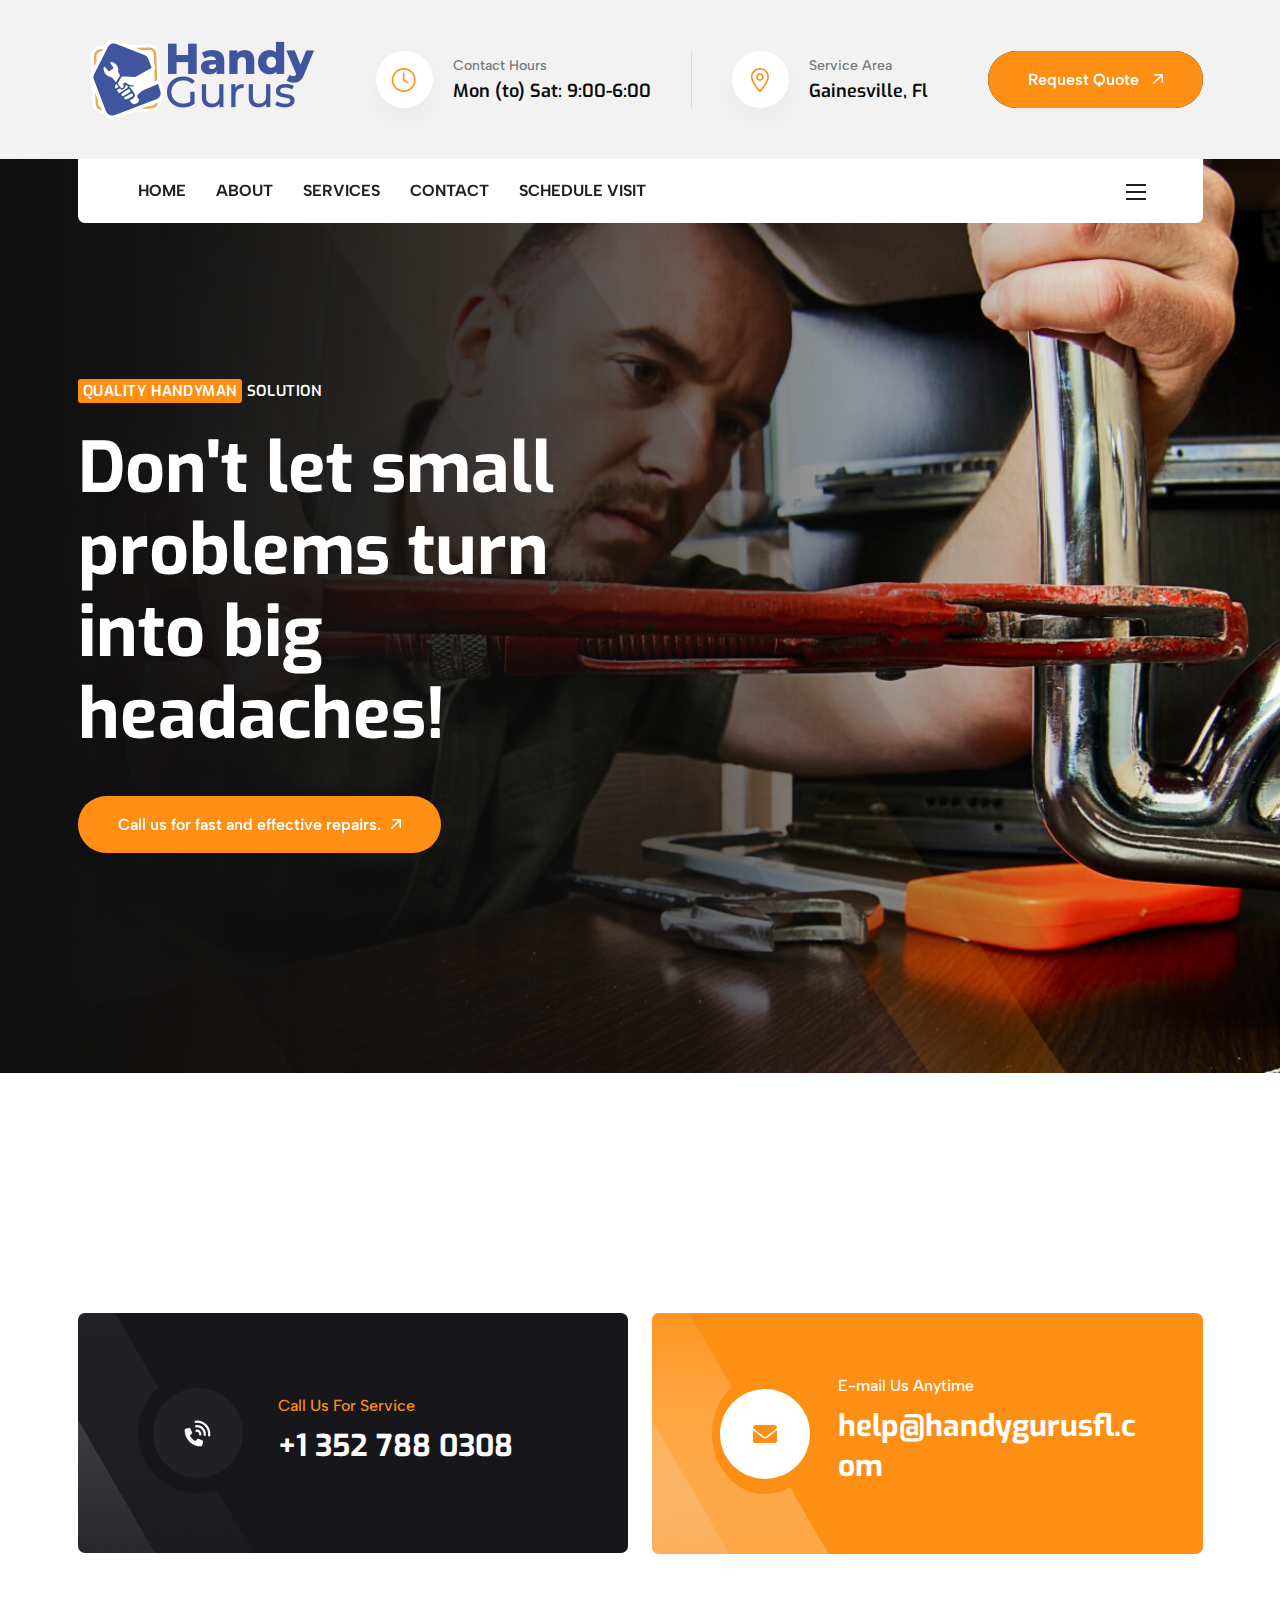
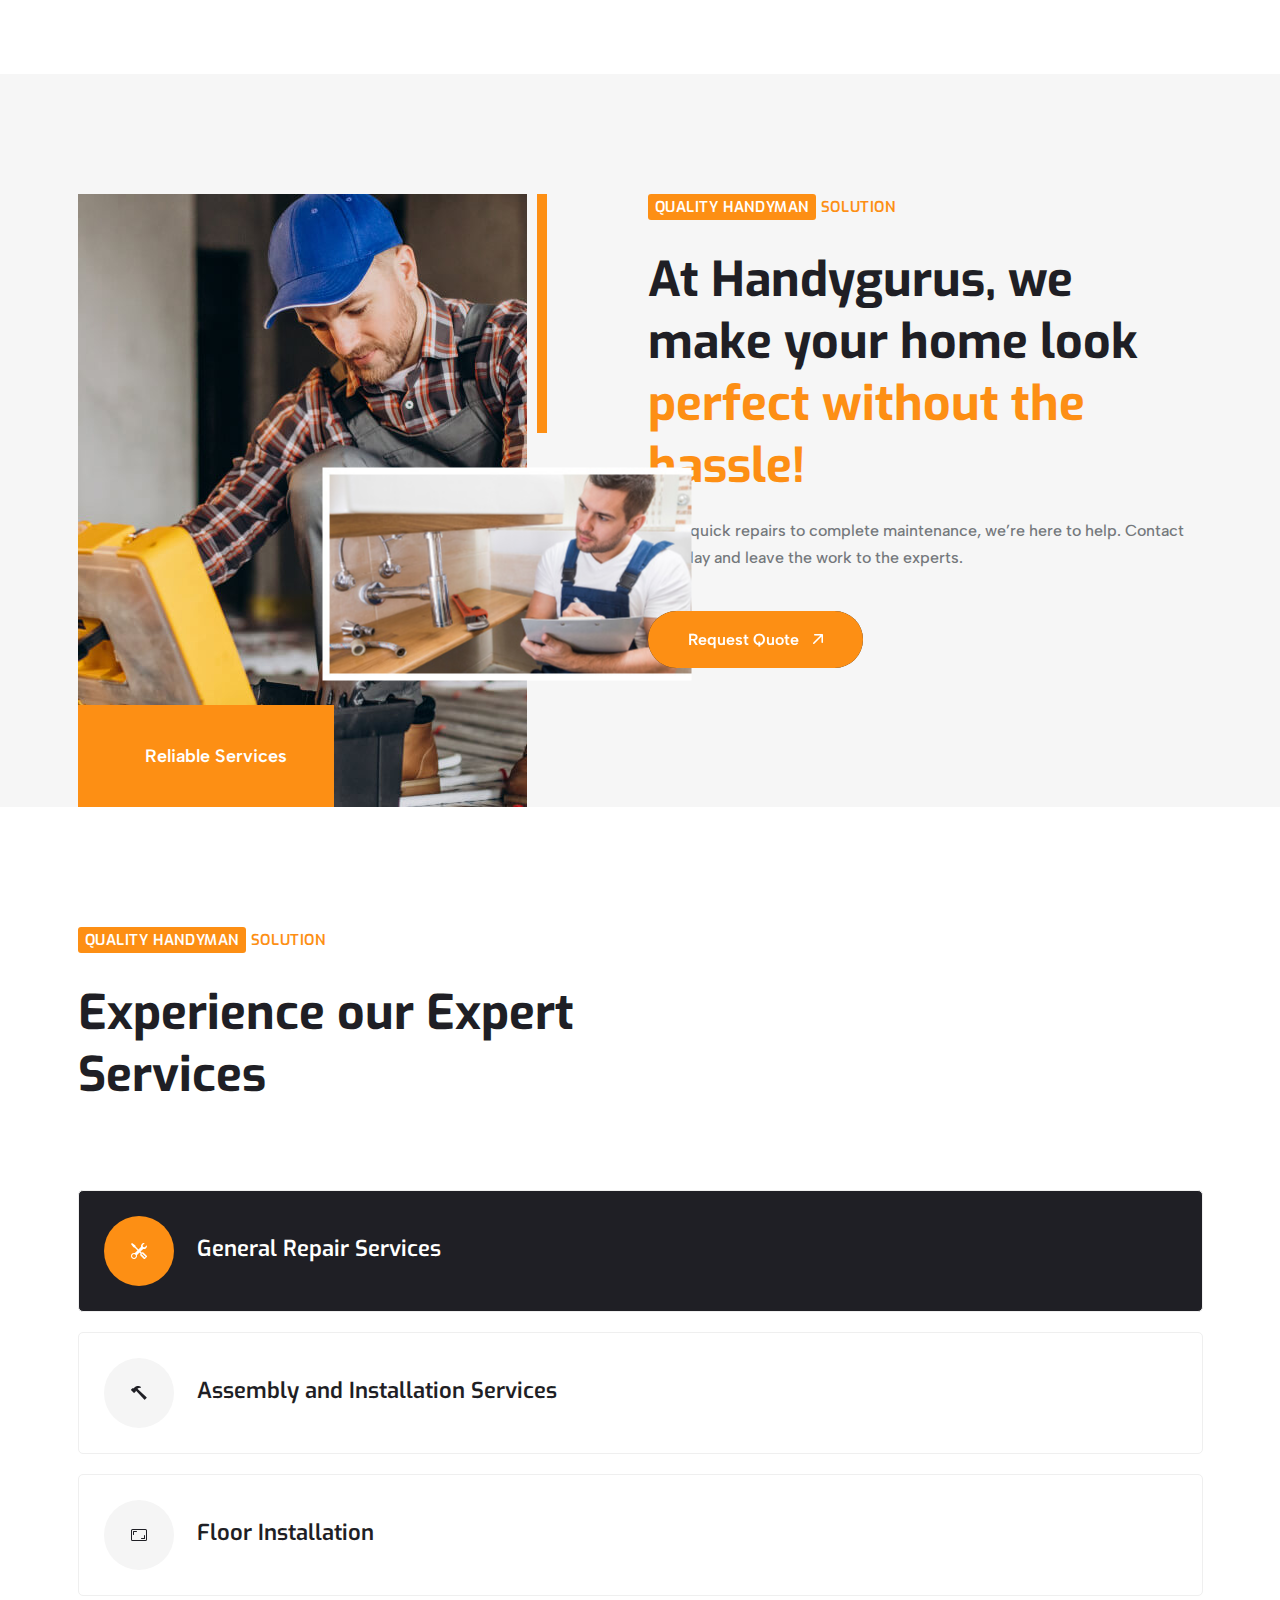
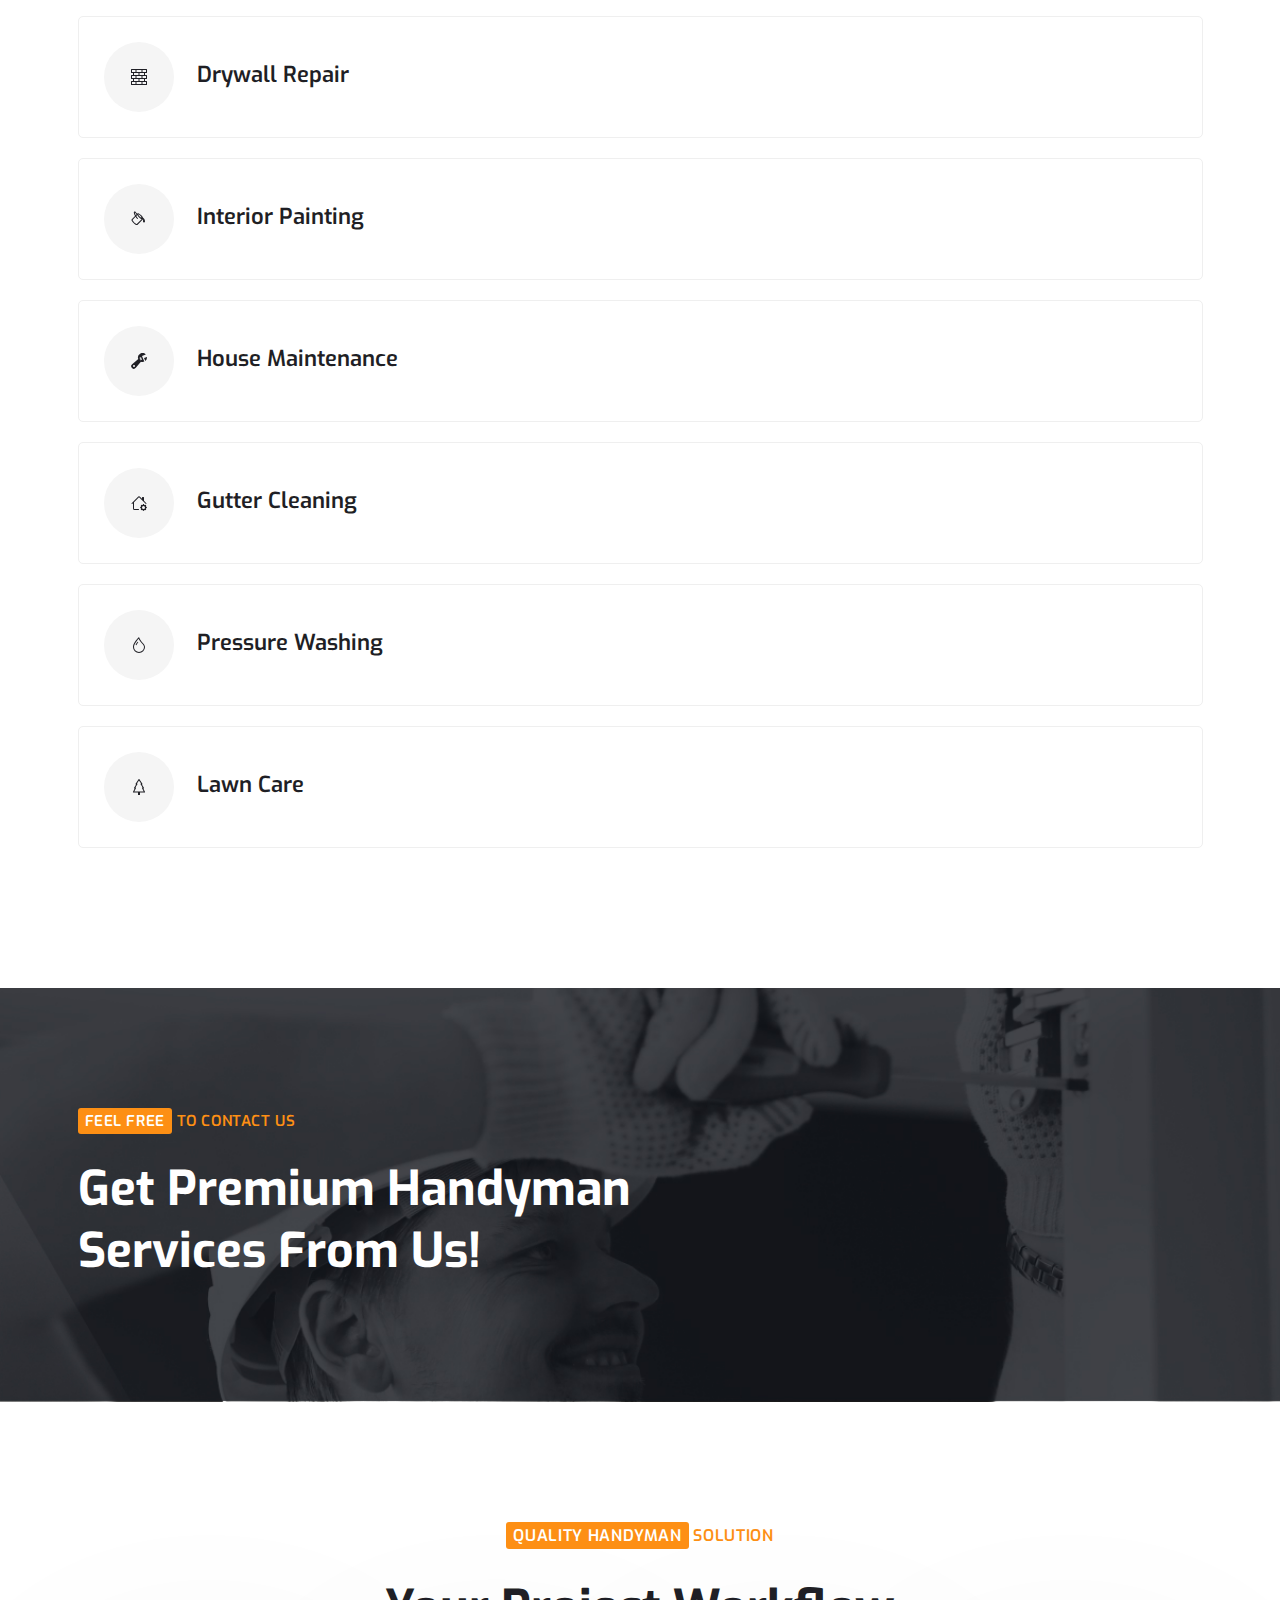
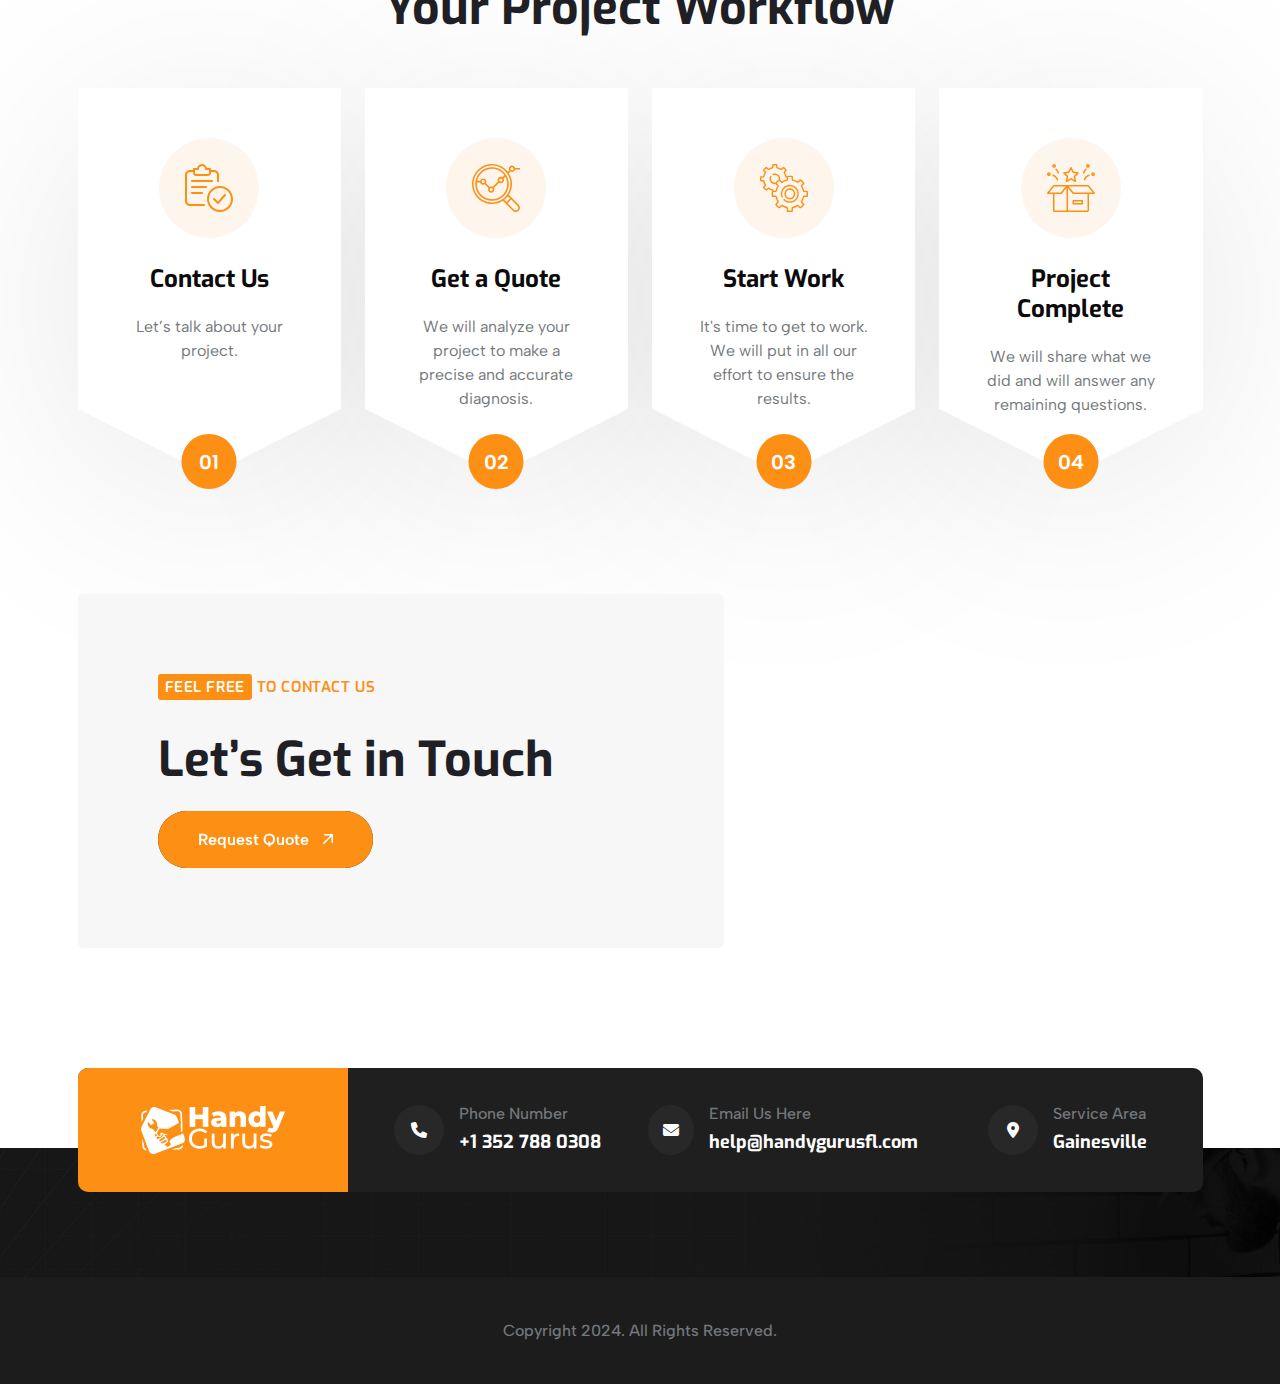
==== index.html @ f0bc5c99 "Add files via upload" ====
<!DOCTYPE html>
<html lang="en">

<head>
    <meta charset="UTF-8">
    <meta http-equiv="X-UA-Compatible" content="IE=edge">
    <meta name="viewport" content="width=device-width, initial-scale=1.0">
    <!-- favicon -->
    <link rel="shortcut icon" type="image/x-icon" href="assets/images/fav.png">
    <title>HandyGurus</title>

    <!-- fontawesome css -->
    <link rel="stylesheet" href="assets/css/plugins/fontawesome-6.css">
    <!-- fontawesome css -->
    <link rel="stylesheet" href="assets/css/plugins/swiper.css">
    <!-- <link rel="stylesheet" href="assets/css/plugins/aos.css"> -->
    <link rel="stylesheet" href="assets/css/plugins/unicons.css">
    <link rel="stylesheet" href="assets/css/plugins/metismenu.css">
    <!-- <link rel="stylesheet" href="assets/css/plugins/hover-revel.css"> -->
    <!-- <link rel="stylesheet" href="assets/css/plugins/timepickers.min.css"> -->
    <!-- bootstrap css -->
    <link rel="stylesheet" href="assets/css/vendor/bootstrap.min.css">
    <!-- main css -->
    <link rel="stylesheet" href="assets/css/style.css">
</head>

<body class="handyman-h onepage">

    <!-- header style two -->
    <header id="home" class="rts-header-area header-one">
        <div class="container">
            <div class="row">
                <div class="col-lg-12">
                    <div class="header--one-main">
                        <div class="row align-items-center header-top-one">
                            <div class="col-lg-3">
                                <a href="index.html" class="logo-area">
                                    <img src="assets/images/logo/logo-01.png" alt="logo-area">
                                </a>
                            </div>
                            <div class="col-lg-9">
                                <div class="header-right-area">
                                    <!-- single info wrapper -->
                                    <div class="single-info-contact">
                                        <i class="fa-light fa-clock"></i>
                                        <div class="inner-content">
                                            <span>Contact Hours</span>
                                            <a href="#">
                                                <h6 class="title">Mon (to) Sat: 9:00-6:00</h6>
                                            </a>
                                        </div>
                                    </div>
                                    <!-- single info wrapper end -->
                                    <!-- single info wrapper -->
                                    <div class="single-info-contact map">
                                        <i class="fa-light fa-location-dot"></i>
                                        <div class="inner-content">
                                            <span>Service Area</span>
                                            <a href="https://maps.app.goo.gl/QUP4853KBhDZHvkC9" target="_blank">
                                                <h6 class="title">Gainesville, Fl</h6>
                                            </a>
                                        </div>
                                    </div>
                                    <!-- single info wrapper end -->
                                    <!-- button area start -->
                                    <div class="btn-area-header">
                                        <a href="mailto:help@handygurusfl.com" class="rts-btn btn-primary with-arrow">Request Quote <i class="fa-regular fa-arrow-up-right"></i></a>
                                    </div>
                                    <!-- button area end -->
                                </div>
                            </div>
                        </div>
                        <div class="row">
                            <div class="col-lg-12">
                                <div class="header-nav-area header--sticky">
                                    <div class="logo-md-sm-device">
                                        <a href="#" class="logo">
                                            <img src="assets/images/logo/logo-01.png" alt="logo">
                                        </a>
                                    </div>

                                    <div class="header-nav main-nav-one">
                                        <nav>
                                            <ul>
                                                <li class="nav-item"><a class="nav-link" href="#home">HOME</a></li>
                                                <li class="nav-item"><a class="nav-link" href="#about">ABOUT</a></li>
                                                <li class="nav-item"><a class="nav-link" href="#services">SERVICES</a></li>
                                                <!-- <li class="nav-item"><a class="nav-link" href="#portfolio">PORTFOLIO</a></li> -->
                                                
                                                <li class="nav-item"><a class="nav-link" href="#contact">CONTACT</a></li>
                                                <li class="nav-item"><a class="nav-link" href="https://calendar.app.google/oKF6StCXVSSXU7vC6" target="_blank">SCHEDULE VISIT</a></li>
                                            </ul>
                                        </nav>
                                    </div>
                                    <div class="actions-area">
                                        
                                        <div class="menu-btn" id="menu-btn">

                                            <svg width="20" height="16" viewBox="0 0 20 16" fill="none" xmlns="http://www.w3.org/2000/svg">
                                                <rect y="14" width="20" height="2" fill="#1F1F25" />
                                                <rect y="7" width="20" height="2" fill="#1F1F25" />
                                                <rect width="20" height="2" fill="#1F1F25" />
                                            </svg>

                                        </div>
                                    </div>
                                </div>
                            </div>
                        </div>
                    </div>
                </div>
            </div>
        </div>
    </header>
    <!-- header style two End -->

    <!-- main banner swiper wrapper area start -->
    <div class="banner-one-swiper--wrapper-area">
        <div class="swiper mySwiper-banner">
            <div class="swiper-wrapper">
                <div class="swiper-slide">
                    <!-- banner area one start -->
                    <div class="banner-one-start rts-banner-one rts-section-gap bg_image--1 bg_image">
                        <div class="banner-shape-area">
                            <img src="assets/images/banner/01.png" alt="banner-shape" class="shape shape-1">
                            <img src="assets/images/banner/02.png" alt="banner-shape" class="shape shape-2">
                            <!-- <img src="assets/images/banner/03.png" alt="banner-shape" class="shape shape-3"> -->
                            <img src="assets/images/banner/04.webp" alt="banner-shape" class="shape shape-4">
                        </div>
                        <div class="container">
                            <div class="row">
                                <div class="col-lg-6">
                                    <div class="banner-main-wrapper-one pt--100 pb--100 pb_sm--40">
                                        <div class="pre-title">
                                            <p><span>Quality Handyman</span> Solution</p>
                                        </div>

                                        <h1 class="title">
                                            Don't let small problems turn into big headaches! 
                                        </h1>
                                        <p class="disc">
                                            
                                        </p>
                                        <div class="button-area">
                                            <a href="tel:+13527880308" class="rts-btn btn-primary with-arrow">Call us for fast and effective repairs.<i class="fa-regular fa-arrow-up-right"></i></a>
                                        </div>
                                    </div>
                                </div>
                            </div>
                        </div>
                    </div>
                    <!-- banner area one end -->
                </div>
                <div class="swiper-slide">
                    <!-- banner area one start -->
                    <div class="banner-one-start rts-banner-one rts-section-gap bg_image-wp-1 bg_image">
                        <div class="banner-shape-area">
                            <img src="assets/images/banner/01.png" alt="banner-shape" class="shape shape-1">
                            <img src="assets/images/banner/02.png" alt="banner-shape" class="shape shape-2">
                            <!-- <img src="assets/images/banner/03.png" alt="banner-shape" class="shape shape-3"> -->
                            <img src="assets/images/banner/04.webp" alt="banner-shape" class="shape shape-4">
                        </div>
                        <div class="container">
                            <div class="row">
                                <div class="col-lg-6">
                                    <div class="banner-main-wrapper-one pt--100 pb--100 pb_sm--40">
                                        <div class="pre-title">
                                            <p><span>Quality Handyman</span> Solution</p>
                                        </div>

                                        <h1 class="title">
                                            Let us do the heavy lifting for you
                                        </h1>
                                        
                                        <div class="button-area">
                                            <a href="tel:+13527880308" class="rts-btn btn-primary with-arrow">Request Quote <i class="fa-regular fa-arrow-up-right"></i></a>
                                        </div>
                                    </div>
                                </div>
                            </div>
                        </div>
                    </div>
                    <!-- banner area one end -->
                </div>
                <!--  -->
            </div>
            <div class="swiper-button-next"> <i class="fa-light fa-arrow-right"></i></div>
            <div class="swiper-button-prev"><i class="fa-light fa-arrow-left"></i></div>
        </div>
    </div>
    <!-- main banner swiper wrapper area end -->

    <!-- rts fun facts area start -->
    <div class="rts-fun-facts rts-section-gap">
        
    </div>
    <!-- rts fun facts area end -->

    <!-- rts call to action area start -->
    <div class="rts-call-to-action rts-section-gapBottom">
        <div class="container">
            <div class="row g-24">
                <div class="col-lg-6">
                    <!-- cta wrapper area start -->
                    <div class="cta-main-wrapper-one">
                        <div class="icon">
                            <svg width="37" height="37" viewBox="0 0 37 37" fill="none" xmlns="http://www.w3.org/2000/svg">
                                <path d="M17.4468 14.6191C16.8502 14.6854 16.4193 15.2489 16.4525 15.8787C16.5188 16.4753 17.0491 16.9393 17.712 16.873C18.3749 16.8068 19.0378 17.0056 19.5019 17.4697C19.9991 17.9669 20.1979 18.6298 20.1316 19.2927C20.0653 19.9556 20.5294 20.4859 21.126 20.5522C21.4906 20.5854 21.8221 20.4528 22.0541 20.2208C22.2198 20.055 22.3524 19.7899 22.3855 19.5578C22.5181 18.1657 22.0541 16.8399 21.0929 15.8787C20.1648 14.9506 18.839 14.4866 17.4468 14.6191ZM17.0159 10.1445C16.353 10.2108 15.9221 10.7743 15.9884 11.3709C16.0216 12.0006 16.5851 12.4315 17.2148 12.3984C19.2698 12.1995 21.2254 12.8956 22.6507 14.3208C24.0428 15.713 24.772 17.7017 24.5732 19.7567C24.5069 20.3533 24.9378 20.9168 25.5675 20.95C25.9321 20.9831 26.2304 20.8837 26.4625 20.6517C26.6613 20.4528 26.7608 20.2208 26.8271 19.9556C27.1254 17.2708 26.1973 14.6191 24.2748 12.6967C22.3524 10.7743 19.7339 9.87932 17.0159 10.1445ZM16.5851 5.66983C15.9553 5.70297 15.5244 6.26645 15.5575 6.89621C15.6238 7.49284 16.1542 7.95687 16.7839 7.92373C20.1648 7.59227 23.4793 8.71922 25.8658 11.1057C28.2192 13.459 29.3793 16.8068 29.0478 20.1876C29.0147 20.8174 29.4787 21.3477 30.0753 21.414C30.4399 21.4471 30.7714 21.3146 31.0034 21.0825C31.1691 20.9168 31.2686 20.6848 31.3017 20.3865C31.7326 16.3759 30.3405 12.3984 27.4568 9.51472C24.54 6.5979 20.6288 5.27208 16.5851 5.66983ZM12.8065 18.7955C13.1711 18.4972 13.3368 17.9337 13.1379 17.4697L11.4475 13.5916C11.2486 13.0613 10.652 12.7961 10.1548 12.8956L6.50878 13.7574C6.0116 13.8568 5.647 14.354 5.647 14.8843C5.647 23.9662 13.0385 31.3577 22.1204 31.3577C22.6507 31.3577 23.1479 30.9931 23.2473 30.4959L24.1091 26.8499C24.2085 26.3527 23.9434 25.7561 23.4131 25.5572L19.535 23.8668C19.071 23.6679 18.5075 23.8336 18.2092 24.1982L16.6182 26.1207C14.0991 24.9274 12.0772 22.9056 10.884 20.3865L12.8065 18.7955Z" fill="white" />
                            </svg>
                        </div>
                        <div class="info-area">
                            <span>
                                Call Us For Service
                            </span>
                            <a href="tel:+13527880308">
                                <h4 class="title">
                                     +1 352 788 0308
                                </h4>
                            </a>
                            <p></p>
                        </div>
                    </div>
                    <!-- cta wrapper area end -->
                </div>
                <div class="col-lg-6">
                    <!-- cta wrapper area start -->
                    <div class="cta-main-wrapper-one cta_primary">
                        <div class="icon">
                            <svg width="24" height="18" viewBox="0 0 24 18" fill="none" xmlns="http://www.w3.org/2000/svg">
                                <path d="M12 13.5C11.2031 13.5 10.4062 13.2656 9.75 12.75L0 5.15625V15.75C0 17.0156 0.984375 18 2.25 18H21.75C22.9688 18 24 17.0156 24 15.75V5.15625L14.2031 12.75C13.5469 13.2656 12.75 13.5 12 13.5ZM0.75 3.84375L10.6875 11.5781C11.4375 12.1406 12.5156 12.1406 13.2656 11.5781L23.2031 3.84375C23.6719 3.46875 24 2.85938 24 2.25C24 1.03125 22.9688 0 21.75 0H2.25C0.984375 0 0 1.03125 0 2.25C0 2.85938 0.28125 3.46875 0.75 3.84375Z" fill="#FD8F14" />
                            </svg>
                        </div>
                        <div class="info-area">
                            <span>
                                E-mail Us Anytime
                            </span>
                            <a href="mailto:help@handygurusfl.com">
                                <h4 class="title">
                                    help@handygurusfl.com
                                </h4>
                            </a>
                            <p></p>
                        </div>
                    </div>
                    <!-- cta wrapper area end -->
                </div>
            </div>
        </div>
    </div>
    <!-- rts call to action area end -->

    <!-- rts about area start -->
    <div id="about" class="rts-about-area rts-section-gapTop bg-h-light">
        <div class="container">
            <div class="row">
                <div class="col-lg-6">
                    <div class="about-image-left">
                        <div class="thumbnail">
                            <img src="assets/images/about/01.jpg" alt="about-area">
                        </div>
                        <div class="small-image ">
                            <img class="images gsap-img" src="assets/images/about/02.jpg" alt="about-area">
                        </div>
                        <div class="exp-badge">
                            <h4 class="title"></h4>
                            <span>Reliable Services</span>
                        </div>
                    </div>
                </div>
                <div class="col-lg-6">
                    <!-- about inner content area start-->
                    <div class="rts-about-inner-area-content">
                        <div class="title-area-left">
                            <p class="pre">
                                <span>Quality Handyman</span> Solution
                            </p>
                            <h2 class="title">
                              At Handygurus, we make your home look 
                                <span>perfect without the hassle!</span>
                            </h2>
                        </div>
                        <p class="disc">
                            From quick repairs to complete maintenance, we’re here to help. Contact us today and leave the work to the experts.
                        </p>
                        <a href="mailto:help@handygurusfl.co" class="rts-btn btn-primary with-arrow">Request Quote <i class="fa-regular fa-arrow-up-right"></i></a>
                    </div>
                    <!-- about inner content area end -->
                </div>
            </div>
        </div>
    </div>
    <!-- rts about area end -->

    <!-- rts service area start -->
    <div id="services" class="rts-service-area-one rts-section-gap">
        <div class="container">
            <div class="row">
                <div class="col-lg-6">
                    <div class="title-area-left">
                        <p class="pre">
                            <span>Quality Handyman</span> Solution
                        </p>
                        <h2 class="title">
                            Experience our Expert Services
                        </h2>
                    </div>
                </div>
            </div>
            <div class="row g-24 mt--40 mt_sm--20">
                <div class="col-xl-12 col-lg-12 col-md-12 col-sm-12">
                    <div class="nav flex-column nav-pills" id="v-pills-tab" role="tablist" aria-orientation="vertical">
                        <!-- single btn start -->
                        <div class="nav-link active" id="v-pills-home-tab" data-bs-toggle="pill" data-bs-target="#v-pills-home" role="tab" aria-controls="v-pills-home" aria-selected="true">
                            <div class="btn-main-wrapper-service-one">
                                <div class="icon">
                                    <svg xmlns="http://www.w3.org/2000/svg" width="16" height="16" fill="currentColor" class="bi bi-tools" viewBox="0 0 16 16">
  <path d="M1 0 0 1l2.2 3.081a1 1 0 0 0 .815.419h.07a1 1 0 0 1 .708.293l2.675 2.675-2.617 2.654A3.003 3.003 0 0 0 0 13a3 3 0 1 0 5.878-.851l2.654-2.617.968.968-.305.914a1 1 0 0 0 .242 1.023l3.27 3.27a.997.997 0 0 0 1.414 0l1.586-1.586a.997.997 0 0 0 0-1.414l-3.27-3.27a1 1 0 0 0-1.023-.242L10.5 9.5l-.96-.96 2.68-2.643A3.005 3.005 0 0 0 16 3q0-.405-.102-.777l-2.14 2.141L12 4l-.364-1.757L13.777.102a3 3 0 0 0-3.675 3.68L7.462 6.46 4.793 3.793a1 1 0 0 1-.293-.707v-.071a1 1 0 0 0-.419-.814zm9.646 10.646a.5.5 0 0 1 .708 0l2.914 2.915a.5.5 0 0 1-.707.707l-2.915-2.914a.5.5 0 0 1 0-.708M3 11l.471.242.529.026.287.445.445.287.026.529L5 13l-.242.471-.026.529-.445.287-.287.445-.529.026L3 15l-.471-.242L2 14.732l-.287-.445L1.268 14l-.026-.529L1 13l.242-.471.026-.529.445-.287.287-.445.529-.026z"/>
</svg>
                                </div>
                                <div class="info-main">
                                    <h5 class="title">
                                        General Repair Services
                                    </h5>
                                    <p></p>
                                </div>
                            </div>
                        </div>
                        <!-- single btn start -->
                        <!-- ingle btn start -->
                        <div class="nav-link" id="v-pills-profile-tab" data-bs-toggle="pill" data-bs-target="#v-pills-profile" role="tab" aria-controls="v-pills-profile" aria-selected="false">
                            <div class="btn-main-wrapper-service-one">
                                <div class="icon">
                                    <svg xmlns="http://www.w3.org/2000/svg" width="16" height="16" fill="currentColor" class="bi bi-hammer" viewBox="0 0 16 16">
  <path d="M9.972 2.508a.5.5 0 0 0-.16-.556l-.178-.129a5 5 0 0 0-2.076-.783C6.215.862 4.504 1.229 2.84 3.133H1.786a.5.5 0 0 0-.354.147L.146 4.567a.5.5 0 0 0 0 .706l2.571 2.579a.5.5 0 0 0 .708 0l1.286-1.29a.5.5 0 0 0 .146-.353V5.57l8.387 8.873A.5.5 0 0 0 14 14.5l1.5-1.5a.5.5 0 0 0 .017-.689l-9.129-8.63c.747-.456 1.772-.839 3.112-.839a.5.5 0 0 0 .472-.334"/>
</svg>
                                </div>
                                <div class="info-main">
                                    <h5 class="title">
                                        Assembly and Installation Services
                                    </h5>
                                    <p></p>
                                </div>
                            </div>
                        </div>
                        <!-- ingle btn end -->
                        <!-- single btn start -->
                        <div class="nav-link" id="v-pills-messages-tab" data-bs-toggle="pill" data-bs-target="#v-pills-messages" role="tab" aria-controls="v-pills-messages" aria-selected="false">
                            <div class="btn-main-wrapper-service-one">
                                <div class="icon">
                                    <svg xmlns="http://www.w3.org/2000/svg" width="16" height="16" fill="currentColor" class="bi bi-aspect-ratio" viewBox="0 0 16 16">
  <path d="M0 3.5A1.5 1.5 0 0 1 1.5 2h13A1.5 1.5 0 0 1 16 3.5v9a1.5 1.5 0 0 1-1.5 1.5h-13A1.5 1.5 0 0 1 0 12.5zM1.5 3a.5.5 0 0 0-.5.5v9a.5.5 0 0 0 .5.5h13a.5.5 0 0 0 .5-.5v-9a.5.5 0 0 0-.5-.5z"/>
  <path d="M2 4.5a.5.5 0 0 1 .5-.5h3a.5.5 0 0 1 0 1H3v2.5a.5.5 0 0 1-1 0zm12 7a.5.5 0 0 1-.5.5h-3a.5.5 0 0 1 0-1H13V8.5a.5.5 0 0 1 1 0z"/>
</svg>
                                </div>
                                <div class="info-main">
                                    <h5 class="title">
                                        Floor Installation 
                                    </h5>
                                    <p></p>
                                </div>
                            </div>
                        </div>
                        <!-- single btn end -->
                        <!-- single btn start -->
                        <div class="nav-link" id="v-pills-settings-tab" data-bs-toggle="pill" data-bs-target="#v-pills-settings" role="tab" aria-controls="v-pills-settings" aria-selected="false">
                            <div class="btn-main-wrapper-service-one">
                                <div class="icon">
                                    <svg xmlns="http://www.w3.org/2000/svg" width="16" height="16" fill="currentColor" class="bi bi-bricks" viewBox="0 0 16 16">
  <path d="M0 .5A.5.5 0 0 1 .5 0h15a.5.5 0 0 1 .5.5v3a.5.5 0 0 1-.5.5H14v2h1.5a.5.5 0 0 1 .5.5v3a.5.5 0 0 1-.5.5H14v2h1.5a.5.5 0 0 1 .5.5v3a.5.5 0 0 1-.5.5H.5a.5.5 0 0 1-.5-.5v-3a.5.5 0 0 1 .5-.5H2v-2H.5a.5.5 0 0 1-.5-.5v-3A.5.5 0 0 1 .5 6H2V4H.5a.5.5 0 0 1-.5-.5zM3 4v2h4.5V4zm5.5 0v2H13V4zM3 10v2h4.5v-2zm5.5 0v2H13v-2zM1 1v2h3.5V1zm4.5 0v2h5V1zm6 0v2H15V1zM1 7v2h3.5V7zm4.5 0v2h5V7zm6 0v2H15V7zM1 13v2h3.5v-2zm4.5 0v2h5v-2zm6 0v2H15v-2z"/>
</svg>
                                </div>
                                <div class="info-main">
                                    <h5 class="title">
                                        Drywall Repair 
                                    </h5>
                                    <p></p>
                                </div>
                            </div>
                        </div>
                        <div class="nav-link" id="v-pills-settings-tab" data-bs-toggle="pill" data-bs-target="#v-pills-settings" role="tab" aria-controls="v-pills-settings" aria-selected="false">
                            <div class="btn-main-wrapper-service-one">
                                <div class="icon">
                                    <svg xmlns="http://www.w3.org/2000/svg" width="16" height="16" fill="currentColor" class="bi bi-paint-bucket" viewBox="0 0 16 16">
  <path d="M6.192 2.78c-.458-.677-.927-1.248-1.35-1.643a3 3 0 0 0-.71-.515c-.217-.104-.56-.205-.882-.02-.367.213-.427.63-.43.896-.003.304.064.664.173 1.044.196.687.556 1.528 1.035 2.402L.752 8.22c-.277.277-.269.656-.218.918.055.283.187.593.36.903.348.627.92 1.361 1.626 2.068.707.707 1.441 1.278 2.068 1.626.31.173.62.305.903.36.262.05.64.059.918-.218l5.615-5.615c.118.257.092.512.05.939-.03.292-.068.665-.073 1.176v.123h.003a1 1 0 0 0 1.993 0H14v-.057a1 1 0 0 0-.004-.117c-.055-1.25-.7-2.738-1.86-3.494a4 4 0 0 0-.211-.434c-.349-.626-.92-1.36-1.627-2.067S8.857 3.052 8.23 2.704c-.31-.172-.62-.304-.903-.36-.262-.05-.64-.058-.918.219zM4.16 1.867c.381.356.844.922 1.311 1.632l-.704.705c-.382-.727-.66-1.402-.813-1.938a3.3 3.3 0 0 1-.131-.673q.137.09.337.274m.394 3.965c.54.852 1.107 1.567 1.607 2.033a.5.5 0 1 0 .682-.732c-.453-.422-1.017-1.136-1.564-2.027l1.088-1.088q.081.181.183.365c.349.627.92 1.361 1.627 2.068.706.707 1.44 1.278 2.068 1.626q.183.103.365.183l-4.861 4.862-.068-.01c-.137-.027-.342-.104-.608-.252-.524-.292-1.186-.8-1.846-1.46s-1.168-1.32-1.46-1.846c-.147-.265-.225-.47-.251-.607l-.01-.068zm2.87-1.935a2.4 2.4 0 0 1-.241-.561c.135.033.324.11.562.241.524.292 1.186.8 1.846 1.46.45.45.83.901 1.118 1.31a3.5 3.5 0 0 0-1.066.091 11 11 0 0 1-.76-.694c-.66-.66-1.167-1.322-1.458-1.847z"/>
</svg>
                                </div>
                                <div class="info-main">
                                    <h5 class="title">
                                        Interior Painting
                                    </h5>
                                    <p></p>
                                </div>
                            </div>
                        </div>
                        <div class="nav-link" id="v-pills-settings-tab" data-bs-toggle="pill" data-bs-target="#v-pills-settings" role="tab" aria-controls="v-pills-settings" aria-selected="false">
                            <div class="btn-main-wrapper-service-one">
                                <div class="icon">
                                    <svg xmlns="http://www.w3.org/2000/svg" width="16" height="16" fill="currentColor" class="bi bi-wrench-adjustable" viewBox="0 0 16 16">
  <path d="M16 4.5a4.5 4.5 0 0 1-1.703 3.526L13 5l2.959-1.11q.04.3.041.61"/>
  <path d="M11.5 9c.653 0 1.273-.139 1.833-.39L12 5.5 11 3l3.826-1.53A4.5 4.5 0 0 0 7.29 6.092l-6.116 5.096a2.583 2.583 0 1 0 3.638 3.638L9.908 8.71A4.5 4.5 0 0 0 11.5 9m-1.292-4.361-.596.893.809-.27a.25.25 0 0 1 .287.377l-.596.893.809-.27.158.475-1.5.5a.25.25 0 0 1-.287-.376l.596-.893-.809.27a.25.25 0 0 1-.287-.377l.596-.893-.809.27-.158-.475 1.5-.5a.25.25 0 0 1 .287.376M3 14a1 1 0 1 1 0-2 1 1 0 0 1 0 2"/>
</svg>
                                </div>
                                <div class="info-main">
                                    <h5 class="title">
                                        House Maintenance 
                                    </h5>
                                    <p></p>
                                </div>
                            </div>
                        </div>
                        <div class="nav-link" id="v-pills-settings-tab" data-bs-toggle="pill" data-bs-target="#v-pills-settings" role="tab" aria-controls="v-pills-settings" aria-selected="false">
                            <div class="btn-main-wrapper-service-one">
                                <div class="icon">
                                    <svg xmlns="http://www.w3.org/2000/svg" width="16" height="16" fill="currentColor" class="bi bi-house-gear" viewBox="0 0 16 16">
  <path d="M7.293 1.5a1 1 0 0 1 1.414 0L11 3.793V2.5a.5.5 0 0 1 .5-.5h1a.5.5 0 0 1 .5.5v3.293l2.354 2.353a.5.5 0 0 1-.708.708L8 2.207l-5 5V13.5a.5.5 0 0 0 .5.5h4a.5.5 0 0 1 0 1h-4A1.5 1.5 0 0 1 2 13.5V8.207l-.646.647a.5.5 0 1 1-.708-.708z"/>
  <path d="M11.886 9.46c.18-.613 1.048-.613 1.229 0l.043.148a.64.64 0 0 0 .921.382l.136-.074c.561-.306 1.175.308.87.869l-.075.136a.64.64 0 0 0 .382.92l.149.045c.612.18.612 1.048 0 1.229l-.15.043a.64.64 0 0 0-.38.921l.074.136c.305.561-.309 1.175-.87.87l-.136-.075a.64.64 0 0 0-.92.382l-.045.149c-.18.612-1.048.612-1.229 0l-.043-.15a.64.64 0 0 0-.921-.38l-.136.074c-.561.305-1.175-.309-.87-.87l.075-.136a.64.64 0 0 0-.382-.92l-.148-.044c-.613-.181-.613-1.049 0-1.23l.148-.043a.64.64 0 0 0 .382-.921l-.074-.136c-.306-.561.308-1.175.869-.87l.136.075a.64.64 0 0 0 .92-.382zM14 12.5a1.5 1.5 0 1 0-3 0 1.5 1.5 0 0 0 3 0"/>
</svg>
                                </div>
                                <div class="info-main">
                                    <h5 class="title">
                                        Gutter Cleaning 
                                    </h5>
                                    <p></p>
                                </div>
                            </div>
                        </div>
                        <div class="nav-link" id="v-pills-settings-tab" data-bs-toggle="pill" data-bs-target="#v-pills-settings" role="tab" aria-controls="v-pills-settings" aria-selected="false">
                            <div class="btn-main-wrapper-service-one">
                                <div class="icon">
                                    <svg xmlns="http://www.w3.org/2000/svg" width="16" height="16" fill="currentColor" class="bi bi-droplet" viewBox="0 0 16 16">
  <path fill-rule="evenodd" d="M7.21.8C7.69.295 8 0 8 0q.164.544.371 1.038c.812 1.946 2.073 3.35 3.197 4.6C12.878 7.096 14 8.345 14 10a6 6 0 0 1-12 0C2 6.668 5.58 2.517 7.21.8m.413 1.021A31 31 0 0 0 5.794 3.99c-.726.95-1.436 2.008-1.96 3.07C3.304 8.133 3 9.138 3 10a5 5 0 0 0 10 0c0-1.201-.796-2.157-2.181-3.7l-.03-.032C9.75 5.11 8.5 3.72 7.623 1.82z"/>
  <path fill-rule="evenodd" d="M4.553 7.776c.82-1.641 1.717-2.753 2.093-3.13l.708.708c-.29.29-1.128 1.311-1.907 2.87z"/>
</svg>
                                </div>
                                <div class="info-main">
                                    <h5 class="title">
                                        Pressure Washing
                                    </h5>
                                    <p></p>
                                </div>
                            </div>
                        </div>
                        <div class="nav-link" id="v-pills-settings-tab" data-bs-toggle="pill" data-bs-target="#v-pills-settings" role="tab" aria-controls="v-pills-settings" aria-selected="false">
                            <div class="btn-main-wrapper-service-one">
                                <div class="icon">
                                    <svg xmlns="http://www.w3.org/2000/svg" width="16" height="16" fill="currentColor" class="bi bi-tree" viewBox="0 0 16 16">
  <path d="M8.416.223a.5.5 0 0 0-.832 0l-3 4.5A.5.5 0 0 0 5 5.5h.098L3.076 8.735A.5.5 0 0 0 3.5 9.5h.191l-1.638 3.276a.5.5 0 0 0 .447.724H7V16h2v-2.5h4.5a.5.5 0 0 0 .447-.724L12.31 9.5h.191a.5.5 0 0 0 .424-.765L10.902 5.5H11a.5.5 0 0 0 .416-.777zM6.437 4.758A.5.5 0 0 0 6 4.5h-.066L8 1.401 10.066 4.5H10a.5.5 0 0 0-.424.765L11.598 8.5H11.5a.5.5 0 0 0-.447.724L12.69 12.5H3.309l1.638-3.276A.5.5 0 0 0 4.5 8.5h-.098l2.022-3.235a.5.5 0 0 0 .013-.507"/>
</svg>
                                </div>
                                <div class="info-main">
                                    <h5 class="title">
                                        Lawn Care
                                    </h5>
                                    <p></p>
                                </div>
                            </div>
                        </div>
                        <!-- ingle btn end -->


                    </div>

                    
                    
                </div>
                
            </div>










        </div>
    </div>

<div class="rts-call-to-action-two rts-section-gap bg-cta-two">
        <div class="container">
            <div class="row">
                <div class="col-lg-12">
                    <div class="cta-two-main-wrapper">
                        <div class="title-area-left">
                            <p class="pre">
                                <span>Feel Free</span> To COntact Us
                            </p>
                            <h2 class="title">
                                Get Premium Handyman <br>
                                Services From Us!
                            </h2>
                        </div>
                        
                    </div>
                </div>
            </div>
        </div>
    </div>


    <!-- rts service area end -->

    <!-- rts appoinment area start -->
    
    <!-- rts appoinment area end -->

    <!-- rts easy step area start -->
    <div class="rts-easy-step-area rts-section-gap">
        <div class="container">
            <div class="row">
                <div class="col-lg-12">
                    <div class="title-area-center">
                        <p class="pre">
                            <span>Quality Handyman</span> Solution
                        </p>
                        <h2 class="title">
                            Your Project Workflow
                        </h2>
                    </div>
                </div>
            </div>
            <div class="row mt--5 g-24">
                <div class="col-lg-3 col-md-6 col-sm-12 col-12">
                    <!-- single working steps area -->
                    <div class="rts-single-working-process">
                        <div class="icon">
                            <svg width="48" height="48" viewBox="0 0 48 48" fill="none" xmlns="http://www.w3.org/2000/svg">
                                <path d="M35 48C27.832 48 22 42.168 22 35C22 27.832 27.832 22 35 22C42.168 22 48 27.832 48 35C48 42.168 42.168 48 35 48ZM35 24C28.934 24 24 28.936 24 35C24 41.064 28.934 46 35 46C41.066 46 46 41.064 46 35C46 28.936 41.066 24 35 24Z" fill="white" />
                                <path d="M33 40C32.736 40 32.48 39.894 32.292 39.708L28.292 35.708C27.902 35.318 27.902 34.684 28.292 34.294C28.682 33.904 29.316 33.904 29.706 34.294L32.95 37.538L39.246 30.342C39.61 29.924 40.242 29.884 40.658 30.248C41.074 30.612 41.116 31.242 40.752 31.658L33.752 39.658C33.57 39.866 33.308 39.99 33.032 40C33.022 40 33.01 40 33 40Z" fill="white" />
                                <path d="M19 42H5C2.244 42 0 39.758 0 37V11C0 8.242 2.244 6 5 6H9C9.552 6 10 6.448 10 7C10 7.552 9.552 8 9 8H5C3.346 8 2 9.346 2 11V37C2 38.654 3.346 40 5 40H19C19.552 40 20 40.448 20 41C20 41.552 19.552 42 19 42Z" fill="white" />
                                <path d="M33 18C32.448 18 32 17.552 32 17V11C32 9.346 30.654 8 29 8H25C24.448 8 24 7.552 24 7C24 6.448 24.448 6 25 6H29C31.756 6 34 8.242 34 11V17C34 17.552 33.552 18 33 18Z" fill="white" />
                                <path d="M23 12H11C9.346 12 8 10.654 8 9V5C8 4.448 8.448 4 9 4H12.1C12.566 1.72 14.584 0 17 0C19.416 0 21.434 1.72 21.9 4H25C25.552 4 26 4.448 26 5V9C26 10.654 24.654 12 23 12ZM10 6V9C10 9.55 10.448 10 11 10H23C23.552 10 24 9.55 24 9V6H21C20.448 6 20 5.552 20 5C20 3.346 18.654 2 17 2C15.346 2 14 3.346 14 5C14 5.552 13.552 6 13 6H10Z" fill="white" />
                                <path d="M27 18H7C6.448 18 6 17.552 6 17C6 16.448 6.448 16 7 16H27C27.552 16 28 16.448 28 17C28 17.552 27.552 18 27 18Z" fill="white" />
                                <path d="M21 24H7C6.448 24 6 23.552 6 23C6 22.448 6.448 22 7 22H21C21.552 22 22 22.448 22 23C22 23.552 21.552 24 21 24Z" fill="white" />
                                <path d="M17 30H7C6.448 30 6 29.552 6 29C6 28.448 6.448 28 7 28H17C17.552 28 18 28.448 18 29C18 29.552 17.552 30 17 30Z" fill="white" />
                            </svg>
                        </div>
                        <div class="content">
                            <h5 class="title">Contact Us</h5>
                            <p class="disc">
                                Let’s talk about your project.
                            </p>
                            <div class="step_number">
                                <span>01</span>
                            </div>
                        </div>
                    </div>
                    <!-- single working steps area end -->
                </div>
                <div class="col-lg-3 col-md-6 col-sm-12 col-12">
                    <!-- single working steps area -->
                    <div class="rts-single-working-process">
                        <div class="icon">
                            <svg width="49" height="48" viewBox="0 0 49 48" fill="none" xmlns="http://www.w3.org/2000/svg">
                                <path d="M20.0173 3.20242C10.7393 3.20242 3.21802 10.7237 3.21802 20.0017C3.21802 29.2796 10.7393 36.8009 20.0173 36.8009C29.2952 36.8009 36.8165 29.2796 36.8165 20.0017C36.8064 10.7279 29.291 3.21252 20.0173 3.20242ZM20.0173 4.80235C24.9586 4.80625 29.5891 7.21454 32.4295 11.2581L30.4296 13.258C29.9429 12.9635 29.3857 12.8059 28.8169 12.802C27.0496 12.802 25.617 14.2346 25.617 16.0018C25.6198 16.5713 25.7765 17.1294 26.0706 17.617L20.8324 22.8551C19.8406 22.2504 18.594 22.2504 17.6022 22.8551L13.9639 19.2169C14.258 18.7293 14.4147 18.1712 14.4175 17.6018C14.4197 15.838 12.9918 14.4065 11.2281 14.4043C9.76942 14.4025 8.49498 15.3892 8.1314 16.8018H5.16353C6.67816 9.80742 12.8608 4.81285 20.0173 4.80235ZM30.4168 16.0018C30.4168 16.8855 29.7005 17.6018 28.8169 17.6018C27.9332 17.6018 27.2169 16.8855 27.2169 16.0018C27.2169 15.1182 27.9332 14.4019 28.8169 14.4019C29.7005 14.4019 30.4168 15.1182 30.4168 16.0018ZM20.8172 25.6014C20.8172 26.4851 20.101 27.2013 19.2173 27.2013C18.3336 27.2013 17.6174 26.4851 17.6174 25.6014C17.6174 24.7177 18.3336 24.0015 19.2173 24.0015C20.101 24.0015 20.8172 24.7177 20.8172 25.6014ZM12.8176 17.6018C12.8176 18.4854 12.1013 19.2017 11.2177 19.2017C10.334 19.2017 9.61773 18.4854 9.61773 17.6018C9.61773 16.7181 10.334 16.0018 11.2177 16.0018C12.1013 16.0018 12.8176 16.7181 12.8176 17.6018ZM27.4023 33.2916C25.1432 34.546 22.6013 35.2032 20.0173 35.2009C11.6286 35.2066 4.82365 28.411 4.81795 20.0224C4.81755 19.481 4.84615 18.9399 4.90354 18.4016H8.1314C8.49508 19.8101 9.76302 20.796 11.2177 20.8015C11.7871 20.7987 12.3452 20.642 12.8328 20.3479L16.471 23.9862C16.1769 24.4738 16.0202 25.0318 16.0174 25.6013C16.0174 27.3685 17.4501 28.8012 19.2173 28.8012C20.9845 28.8012 22.4171 27.3685 22.4171 25.6013C22.4143 25.0318 22.2577 24.4738 21.9636 23.9862L27.2017 18.748C27.6893 19.0421 28.2474 19.1988 28.8169 19.2016C30.5841 19.2016 32.0167 17.769 32.0167 16.0017C32.0139 15.4323 31.8572 14.8742 31.5631 14.3866L33.307 12.6435C37.3784 19.976 34.7347 29.2204 27.4023 33.2916Z" fill="#FD8F14" />
                                <path d="M40.0163 8.0022C41.471 7.9967 42.7389 7.01085 43.1026 5.60231H48.016V4.00239H43.1026C42.7389 2.59385 41.471 1.608 40.0163 1.6025C38.2491 1.6025 36.8165 3.03513 36.8165 4.80235C36.8193 5.37182 36.976 5.9299 37.2701 6.41748L35.8645 7.82301C29.1393 -0.938688 16.5847 -2.58961 7.82301 4.13558C-0.938688 10.8608 -2.58961 23.4155 4.13558 32.1772C10.4837 40.4475 22.1203 42.4537 30.8712 36.7865L40.8563 46.7716C42.4941 48.4095 45.1494 48.4095 46.7872 46.7716C48.4251 45.1338 48.4251 42.4785 46.7872 40.8407L36.8021 30.8556C41.0878 24.2543 41.0878 15.7491 36.8021 9.14775L38.402 7.54782C38.8893 7.84201 39.4472 7.999 40.0163 8.0022ZM40.0163 3.20242C40.9 3.20242 41.6163 3.91869 41.6163 4.80235C41.6163 5.68601 40.9 6.40228 40.0163 6.40228C39.1327 6.40228 38.4164 5.68601 38.4164 4.80235C38.4164 3.91869 39.1328 3.20242 40.0163 3.20242ZM45.6561 41.9719C46.6806 42.9734 46.6993 44.6159 45.6978 45.6405C44.6962 46.665 43.0537 46.6837 42.0291 45.6822C42.015 45.6685 42.0013 45.6546 41.9874 45.6405L35.5477 39.2008L39.2164 35.5321L45.6561 41.9719ZM38.0852 34.401L34.4166 38.0696L32.2023 35.8553C32.3151 35.7689 32.4207 35.6737 32.5319 35.5849C32.6431 35.4961 32.7719 35.3898 32.8911 35.2898C33.0663 35.1426 33.239 34.9938 33.4086 34.841C33.4958 34.761 33.579 34.681 33.6646 34.601C33.9926 34.2938 34.3102 33.9762 34.6174 33.6482C34.6974 33.5626 34.7774 33.4794 34.8574 33.3922C35.0102 33.2227 35.159 33.0499 35.3062 32.8747C35.4065 32.7563 35.5048 32.6366 35.6013 32.5155C35.6893 32.4051 35.7845 32.2995 35.8709 32.1867L38.0852 34.401ZM34.983 30.6852C34.731 31.0372 34.471 31.3819 34.1966 31.7139C34.1166 31.8107 34.031 31.9043 33.9486 31.9995C33.7038 32.2843 33.451 32.5606 33.1903 32.8283C33.0767 32.9456 32.9612 33.0611 32.8439 33.1747C32.5772 33.4354 32.301 33.6882 32.0151 33.933C31.9199 34.013 31.8263 34.1002 31.7295 34.181C31.3975 34.4554 31.0527 34.7154 30.7008 34.9674C22.4195 40.8836 10.9102 38.9664 4.99394 30.6852C-0.922288 22.4039 0.994924 10.8946 9.27614 4.97834C17.5574 -0.937888 29.0667 0.979225 34.983 9.26055C39.5609 15.6685 39.5609 24.2773 34.983 30.6852Z" fill="#FD8F14" />
                            </svg>
                        </div>
                        <div class="content">
                            <h5 class="title">Get a Quote</h5>
                            <p class="disc">
                                We will analyze your project to make a precise and accurate diagnosis.
                            </p>
                            <div class="step_number">
                                <span>02</span>
                            </div>
                        </div>
                    </div>
                    <!-- single working steps area end -->
                </div>
                <div class="col-lg-3 col-md-6 col-sm-12 col-12">
                    <!-- single working steps area -->
                    <div class="rts-single-working-process">
                        <div class="icon">
                            <svg width="48" height="48" viewBox="0 0 48 48" fill="none" xmlns="http://www.w3.org/2000/svg">
                                <path d="M29.8216 35.3009C31.2248 35.3009 32.6281 34.7668 33.6964 33.6985C35.8329 31.562 35.8329 28.0856 33.6964 25.9491C31.5598 23.8125 28.0835 23.8125 25.9469 25.9491C23.8104 28.0856 23.8104 31.562 25.9469 33.6985C27.0151 34.7667 28.4184 35.3009 29.8216 35.3009ZM26.9408 26.943C27.7351 26.1486 28.7782 25.7516 29.8216 25.7516C30.8648 25.7516 31.9083 26.1488 32.7024 26.943C34.2909 28.5315 34.2909 31.1161 32.7024 32.7045C31.114 34.2931 28.5292 34.293 26.9408 32.7045C25.3522 31.1161 25.3522 28.5315 26.9408 26.943Z" fill="#FD8F14" />
                                <path d="M23.4428 23.445C20.8281 26.0599 20.0721 29.9487 21.5169 33.3521C21.6686 33.7094 22.0814 33.876 22.4384 33.7244C22.7957 33.5727 22.9624 33.1602 22.8107 32.8029C21.591 29.9295 22.2293 26.6465 24.4368 24.439C27.4061 21.4697 32.2375 21.4698 35.2066 24.439C38.1758 27.4082 38.1758 32.2395 35.2066 35.2087C33.7801 36.6351 31.8838 37.4272 29.8668 37.4391C29.8514 37.4392 29.8363 37.4392 29.8209 37.4392C27.8227 37.4392 25.9366 36.6722 24.5059 35.2769C24.2279 35.0058 23.783 35.0114 23.5121 35.2892C23.2411 35.5671 23.2467 36.0121 23.5246 36.2831C25.2195 37.9363 27.4536 38.8448 29.8207 38.8447C29.8387 38.8447 29.8569 38.8447 29.875 38.8445C32.2643 38.8305 34.5108 37.8922 36.2006 36.2025C39.7177 32.6852 39.7177 26.9623 36.2006 23.4449C32.683 19.9278 26.9602 19.9278 23.4428 23.445Z" fill="#FD8F14" />
                                <path d="M46.6516 26.6684H44.1509C43.7795 24.9738 43.1188 23.3773 42.1865 21.9213L43.9532 20.1545C44.2075 19.9002 44.3475 19.5622 44.3475 19.2027C44.3475 18.8432 44.2076 18.5052 43.9533 18.251L41.3942 15.692C41.14 15.4378 40.8021 15.2977 40.4426 15.2977C40.083 15.2977 39.7451 15.4377 39.4908 15.6919L37.724 17.4588C36.2681 16.5265 34.6716 15.8658 32.9769 15.4944V12.9937C32.9769 12.2516 32.3732 11.6478 31.631 11.6478H28.012C27.5939 11.6478 27.2198 11.8395 26.9728 12.1396H26.5135C26.2141 10.8293 25.702 9.59179 24.9896 8.45674L26.3413 7.10503C26.8179 6.62835 26.8179 5.85285 26.3413 5.37607L24.273 3.30781C24.042 3.07692 23.735 2.94976 23.4085 2.94976C23.0819 2.94976 22.7748 3.07692 22.544 3.3079L21.1923 4.65951C20.0575 3.94716 18.8199 3.43506 17.5094 3.13557V1.22258C17.5095 0.548459 16.9612 0 16.287 0H13.362C12.6879 0 12.1395 0.548459 12.1395 1.22258V3.13567C10.8291 3.43515 9.59142 3.94735 8.45664 4.6596L7.10513 3.30799C6.87424 3.07701 6.56726 2.94985 6.2406 2.94985C5.91394 2.94985 5.60687 3.07701 5.37598 3.30799L3.3079 5.37617C2.83131 5.85285 2.83131 6.62835 3.3079 7.10513L4.6596 8.45683C3.94725 9.59161 3.43515 10.8293 3.13567 12.1396H1.22258C0.548458 12.1396 0 12.6881 0 13.3622V16.2871C0 16.9613 0.548458 17.5097 1.22258 17.5097H3.13567C3.43515 18.8202 3.94725 20.0579 4.6596 21.1925L3.3079 22.5442C2.83122 23.0209 2.83122 23.7965 3.3079 24.2732L5.37607 26.3415C5.85275 26.8181 6.62826 26.8182 7.10513 26.3415L8.45683 24.9898C9.59151 25.7021 10.829 26.2142 12.1396 26.5137V26.9736C11.8383 27.2206 11.6456 27.5953 11.6456 28.0145V31.6336C11.6456 32.3757 12.2494 32.9795 12.9915 32.9795H15.4922C15.8637 34.6741 16.5244 36.2708 17.4566 37.7266L15.6899 39.4934C15.4355 39.7476 15.2956 40.0856 15.2956 40.4452C15.2956 40.8047 15.4356 41.1427 15.6898 41.3969L18.2489 43.9559C18.5031 44.2101 18.841 44.3502 19.2005 44.3502C19.5601 44.3502 19.898 44.2102 20.1523 43.956L21.919 42.189C23.375 43.1214 24.9717 43.7821 26.6662 44.1534V46.6541C26.6662 47.3963 27.2699 48 28.012 48H31.631C32.3732 48 32.9769 47.3963 32.9769 46.6541V44.1531C34.6716 43.7818 36.2682 43.121 37.7241 42.1888L39.4909 43.9557C39.7451 44.2098 40.083 44.3499 40.4426 44.3499C40.8021 44.3499 41.14 44.2099 41.3942 43.9557L43.9532 41.3967C44.2075 41.1424 44.3475 40.8045 44.3475 40.4449C44.3475 40.0854 44.2076 39.7474 43.9533 39.4932L42.1865 37.7263C43.1187 36.2706 43.7794 34.6739 44.1509 32.9792H46.6516C47.3937 32.9792 47.9975 32.3755 47.9975 31.6333V28.0142C47.9976 27.2722 47.3937 26.6684 46.6516 26.6684ZM12.578 25.1711C11.3331 24.9022 10.1615 24.4174 9.09553 23.7301C8.6136 23.4196 7.97097 23.4875 7.567 23.8915L6.2406 25.218L4.43115 23.4086L5.75764 22.082C6.16161 21.6779 6.22945 21.0352 5.919 20.5535C5.23167 19.4876 4.74684 18.3159 4.47791 17.0709C4.35674 16.5106 3.8542 16.104 3.28288 16.104H1.40558V13.5451H3.28297C3.8542 13.5451 4.35684 13.1385 4.47809 12.5779C4.74693 11.3331 5.23177 10.1615 5.9191 9.09553C6.22954 8.61398 6.1617 7.97115 5.75774 7.5671L4.43124 6.2406L6.24069 4.43115L7.5671 5.75764C7.97106 6.1617 8.6136 6.22954 9.09571 5.919C10.1617 5.23167 11.3333 4.74684 12.578 4.478C13.1384 4.35693 13.5451 3.8543 13.5451 3.28288V1.40558H16.104V3.28297C16.104 3.85439 16.5108 4.35703 17.0712 4.47809C18.3159 4.74694 19.4875 5.23177 20.5536 5.919C21.0352 6.22945 21.678 6.1618 22.0822 5.75764L23.4086 4.43115L25.218 6.2406L23.8916 7.567C23.4875 7.97106 23.4196 8.61388 23.7302 9.09553C24.4176 10.1617 24.9024 11.3334 25.1712 12.5779C25.2922 13.1384 25.7948 13.5451 26.3663 13.5451H26.6663V15.4944C24.9717 15.8658 23.3751 16.5265 21.9192 17.4588L20.1523 15.6919C20.1313 15.6709 20.109 15.652 20.0869 15.6326C20.3334 14.0137 19.8354 12.3022 18.5913 11.0581C17.1194 9.58617 14.908 9.10602 12.9575 9.83468C12.5939 9.97055 12.4092 10.3755 12.5452 10.739C12.681 11.1026 13.0859 11.2872 13.4495 11.1514C14.8854 10.6148 16.5137 10.9682 17.5974 12.0519C18.5068 12.9613 18.8732 14.2097 18.7007 15.394C18.5336 15.4609 18.3801 15.5609 18.249 15.6919L15.69 18.2509C15.5586 18.3822 15.4584 18.5362 15.3916 18.7035C15.2054 18.7306 15.0163 18.7458 14.8247 18.7458C13.7772 18.7458 12.7926 18.3379 12.052 17.5973C10.8144 16.3597 10.5476 14.4308 11.4032 12.9067C11.5932 12.5683 11.4728 12.1398 11.1344 11.9499C10.7961 11.76 10.3676 11.8803 10.1775 12.2187C9.01494 14.2898 9.37702 16.9103 11.058 18.5913C12.0964 19.6297 13.4606 20.1489 14.8246 20.1489C15.0935 20.1489 15.3622 20.1277 15.6286 20.0871C15.6485 20.1099 15.6681 20.1329 15.6898 20.1545L17.4566 21.9214C16.5244 23.3772 15.8636 24.9739 15.4922 26.6685H13.5451V26.3663C13.5451 25.7949 13.1385 25.2922 12.578 25.1711ZM46.592 31.5736H44.1023C43.4733 31.5736 42.92 32.0215 42.7866 32.6388C42.4496 34.1986 41.8421 35.6669 40.9809 37.0026C40.6389 37.533 40.7135 38.2409 41.1582 38.6856L42.9173 40.4448L40.4426 42.9195L38.6835 41.1602C38.2389 40.7155 37.531 40.6408 37.0007 40.9828C35.6647 41.8441 34.1964 42.4516 32.6366 42.7886C32.0195 42.9219 31.5715 43.4752 31.5715 44.1043V46.594H28.0718V44.1043C28.0718 43.4753 27.6239 42.922 27.0067 42.7886C25.447 42.4517 23.9788 41.8441 22.6427 40.9828C22.1125 40.6409 21.4047 40.7154 20.9598 41.1602L19.2007 42.9194L16.7261 40.4447L18.4851 38.6855C18.93 38.2407 19.0046 37.5329 18.6626 37.0025C17.8013 35.6667 17.1937 34.1985 16.8568 32.6386C16.7233 32.0214 16.1701 31.5734 15.5411 31.5734H13.0514V28.0737H15.5411C16.1701 28.0737 16.7233 27.6258 16.8568 27.0086C17.1937 25.4487 17.8012 23.9805 18.6625 22.6447C19.0046 22.1142 18.93 21.4065 18.4852 20.9617L16.7261 19.2025L19.2007 16.7278L20.9598 18.4871C21.4045 18.9318 22.1123 19.0064 22.6427 18.6645C23.9788 17.8032 25.447 17.1956 27.0067 16.8587C27.6239 16.7254 28.0718 16.1721 28.0718 15.543V13.0533H31.5715V15.5429C31.5715 16.172 32.0195 16.7253 32.6366 16.8587C34.1964 17.1955 35.6646 17.8031 37.0007 18.6645C37.5309 19.0063 38.2387 18.9319 38.6836 18.487L40.4426 16.7278L42.9173 19.2024L41.1582 20.9619C40.7133 21.4067 40.6387 22.1145 40.9807 22.6448C41.8419 23.9807 42.4495 25.4489 42.7865 27.0088C42.9199 27.626 43.4732 28.074 44.1022 28.074H46.5919V31.5736H46.592Z" fill="#FD8F14" />
                            </svg>
                        </div>
                        <div class="content">
                            <h5 class="title">Start Work</h5>
                            <p class="disc">
                                It's time to get to work. We will put in all our effort to ensure the results.
                            </p>
                            <div class="step_number">
                                <span>03</span>
                            </div>
                        </div>
                    </div>
                    <!-- single working steps area end -->
                </div>
                <div class="col-lg-3 col-md-6 col-sm-12 col-12">
                    <!-- single working steps area -->
                    <div class="rts-single-working-process">
                        <div class="icon">
                            <svg width="48" height="48" viewBox="0 0 48 48" fill="none" xmlns="http://www.w3.org/2000/svg">
                                <path d="M25.5002 36.75V39.75C25.5002 40.164 25.8355 40.5 26.2502 40.5H35.2501C35.6649 40.5 36.0001 40.164 36.0001 39.75V36.75C36.0001 36.336 35.6649 36 35.2501 36H26.2502C25.8355 36 25.5002 36.336 25.5002 36.75ZM27.0002 37.5H34.5001V39H27.0002V37.5Z" fill="#FD8F14" />
                                <path d="M41.8358 21.2812C41.8268 21.27 41.8141 21.2655 41.8043 21.255C41.7691 21.2153 41.7263 21.1852 41.6836 21.1537C41.6468 21.1275 41.6131 21.099 41.5733 21.0795C41.5313 21.0592 41.4863 21.0502 41.4406 21.0375C41.3903 21.024 41.3423 21.0105 41.2906 21.0075C41.2763 21.0075 41.2643 21 41.2501 21H6.75038C6.73613 21 6.72338 21.0075 6.70913 21.0082C6.65813 21.0112 6.61088 21.0247 6.56138 21.0382C6.51488 21.051 6.46914 21.06 6.42639 21.0802C6.38739 21.099 6.35439 21.1275 6.31764 21.153C6.27414 21.1845 6.23139 21.2145 6.19539 21.255C6.18564 21.2655 6.17289 21.27 6.16389 21.2812L0.163944 28.7812C-0.0160544 29.0063 -0.0505541 29.3145 0.0739447 29.5747C0.199944 29.835 0.461691 30 0.750438 30H6.00039V46.5C6.00039 47.3273 6.67313 48 7.50038 48H40.5001C41.3273 48 42.0001 47.3273 42.0001 46.5V30H47.25C47.5388 30 47.8005 29.835 47.9258 29.5747C48.0503 29.3152 48.0157 29.0063 47.8358 28.7812L41.8358 21.2812ZM7.11113 22.5H18.6895L13.8896 28.5H2.31117L7.11113 22.5ZM7.50038 30H14.2503C14.4783 30 14.6936 29.8965 14.8361 29.7188L19.5003 23.8883V46.5H7.50038V30ZM40.5001 46.5H21.0002V23.8883L25.6645 29.718C25.807 29.8965 26.0222 30 26.2502 30H40.5001V46.5ZM26.6102 28.5L21.8102 22.5H40.8886L45.6885 28.5H26.6102Z" fill="#FD8F14" />
                                <path d="M19.6285 12.6705L18.853 17.1908C18.805 17.472 18.9205 17.7563 19.1508 17.9243C19.3833 18.0923 19.6885 18.114 19.9413 17.9813L24.0002 15.8475L28.0592 17.982C28.1687 18.0398 28.2894 18.0682 28.4087 18.0682C28.5639 18.0682 28.7192 18.0203 28.8497 17.925C29.0807 17.757 29.1962 17.4728 29.1474 17.1915L28.3719 12.6713L31.6569 9.47025C31.8609 9.27075 31.9344 8.973 31.8467 8.7015C31.7582 8.43 31.5234 8.232 31.2407 8.19075L26.7017 7.5315L24.6722 3.41925C24.4202 2.907 23.5795 2.907 23.3275 3.41925L21.298 7.5315L16.759 8.19075C16.4763 8.232 16.2423 8.43 16.153 8.7015C16.0653 8.973 16.138 9.27075 16.3428 9.47025L19.6285 12.6705ZM21.904 8.95875C22.1485 8.9235 22.3592 8.76975 22.4687 8.5485L24.0002 5.445L25.5317 8.5485C25.6405 8.76975 25.852 8.9235 26.0964 8.95875L29.5209 9.456L27.0422 11.8717C26.8659 12.0443 26.7849 12.2925 26.8269 12.5355L27.4119 15.9465L24.349 14.3363C24.2395 14.2785 24.1202 14.25 24.0002 14.25C23.8802 14.25 23.761 14.2785 23.6507 14.3363L20.5878 15.9465L21.1727 12.5355C21.2147 12.2925 21.1337 12.0443 20.9575 11.8717L18.4788 9.456L21.904 8.95875Z" fill="#FD8F14" />
                                <path d="M6.18189 10.5225C5.78289 10.4242 5.37864 10.6643 5.2759 11.0648C5.17315 11.4645 5.41539 11.8725 5.81439 11.9767C5.92239 12.0052 8.47687 12.7102 9.8036 16.029C9.92135 16.3215 10.2034 16.5 10.5003 16.5C10.5933 16.5 10.6878 16.4827 10.7786 16.446C11.1633 16.2915 11.3508 15.8558 11.1971 15.471C9.57336 11.412 6.31989 10.557 6.18189 10.5225Z" fill="#FD8F14" />
                                <path d="M1.87543 12C2.90967 12 3.75041 11.1585 3.75041 10.125C3.75041 9.0915 2.90967 8.25 1.87543 8.25C0.841188 8.25 0.000445417 9.0915 0.000445417 10.125C0.000445417 11.1585 0.841188 12 1.87543 12ZM1.87543 9.75C2.08168 9.75 2.25042 9.918 2.25042 10.125C2.25042 10.332 2.08168 10.5 1.87543 10.5C1.66918 10.5 1.50043 10.332 1.50043 10.125C1.50043 9.918 1.66918 9.75 1.87543 9.75Z" fill="#FD8F14" />
                                <path d="M7.12538 3.75C8.15962 3.75 9.00036 2.9085 9.00036 1.875C9.00036 0.8415 8.15962 0 7.12538 0C6.09114 0 5.2504 0.8415 5.2504 1.875C5.2504 2.9085 6.09114 3.75 7.12538 3.75ZM7.12538 1.5C7.33163 1.5 7.50038 1.668 7.50038 1.875C7.50038 2.082 7.33163 2.25 7.12538 2.25C6.91913 2.25 6.75038 2.082 6.75038 1.875C6.75038 1.668 6.91913 1.5 7.12538 1.5Z" fill="#FD8F14" />
                                <path d="M8.47012 4.71975C8.17687 5.013 8.17687 5.487 8.47012 5.78025C9.8216 7.13175 10.5318 9.2175 10.5393 9.23775C10.6443 9.55125 10.9368 9.75 11.2503 9.75C11.3291 9.75 11.4093 9.73725 11.4881 9.711C11.8803 9.57975 12.0926 9.156 11.9613 8.763C11.9291 8.66475 11.1371 6.32625 9.53061 4.71975C9.23736 4.4265 8.76336 4.4265 8.47012 4.71975Z" fill="#FD8F14" />
                                <path d="M41.8186 10.5225C41.6806 10.557 38.4278 11.4127 36.8034 15.4718C36.6496 15.8565 36.8371 16.293 37.2219 16.4468C37.3126 16.4827 37.4071 16.5 37.5001 16.5C37.7971 16.5 38.0791 16.3215 38.1968 16.0282C39.5243 12.7095 42.0788 12.0045 42.1861 11.976C42.5851 11.874 42.8273 11.4683 42.7276 11.0677C42.6271 10.6665 42.2183 10.4198 41.8186 10.5225Z" fill="#FD8F14" />
                                <path d="M46.125 12C47.1593 12 48 11.1585 48 10.125C48 9.0915 47.1593 8.25 46.125 8.25C45.0908 8.25 44.25 9.0915 44.25 10.125C44.25 11.1585 45.0908 12 46.125 12ZM46.125 9.75C46.3313 9.75 46.5 9.918 46.5 10.125C46.5 10.332 46.3313 10.5 46.125 10.5C45.9188 10.5 45.75 10.332 45.75 10.125C45.75 9.918 45.9188 9.75 46.125 9.75Z" fill="#FD8F14" />
                                <path d="M40.8751 3.75C41.9093 3.75 42.75 2.9085 42.75 1.875C42.75 0.8415 41.9093 0 40.8751 0C39.8408 0 39.0001 0.8415 39.0001 1.875C39.0001 2.9085 39.8408 3.75 40.8751 3.75ZM40.8751 1.5C41.0813 1.5 41.2501 1.668 41.2501 1.875C41.2501 2.082 41.0813 2.25 40.8751 2.25C40.6688 2.25 40.5001 2.082 40.5001 1.875C40.5001 1.668 40.6688 1.5 40.8751 1.5Z" fill="#FD8F14" />
                                <path d="M36.5131 9.71175C36.5919 9.738 36.6721 9.75 36.7501 9.75C37.0644 9.75 37.3568 9.55125 37.4611 9.237C37.4686 9.216 38.1706 7.13925 39.5303 5.78025C39.8236 5.487 39.8236 5.013 39.5303 4.71975C39.2371 4.4265 38.7631 4.4265 38.4698 4.71975C36.8626 6.32625 36.0714 8.664 36.0391 8.763C35.9079 9.156 36.1201 9.5805 36.5131 9.71175Z" fill="#FD8F14" />
                            </svg>
                        </div>
                        <div class="content">
                            <h5 class="title">Project Complete</h5>
                            <p class="disc">
                                We will share what we did and will answer any remaining questions. 
                            </p>
                            <div class="step_number">
                                <span>04</span>
                            </div>
                        </div>
                    </div>
                    <!-- single working steps area end -->
                </div>
            </div>
        </div>
    </div>
    <!-- rts easy step area end -->

    <!-- rts call to action area start -->
    
    <!-- rts call to action area end -->

    <!-- rts problem solution area start -->
    
    <!-- rts problem solution area end -->

    <!-- rts awesome feed back area -->
    
    <!-- rts awesome feed back area end -->

    <!-- rts projects area start -->
    <!-- <div id="portfolio" class="rts-projects-area home-1 rts-section-gap">
        <div class="container">
            <div class="row">
                <div class="col-lg-12">
                    <div class="title--between-wrapper">
                        <div class="title-area-left">
                            <p class="pre">
                                <span>Feel Free</span> To COntact Us
                            </p>
                            <h2 class="title">
                                Stunning Our Latest <br>
                                <span>Projects</span>
                            </h2>
                        </div>
                        <div class="button-area">
                            <div class="swiper-button-next"></div>
                            <div class="swiper-button-prev"></div>
                        </div>
                    </div>
                </div>
            </div>
        </div>
        <div class="container-full mt--30">
            <div class="project-swiper-wrapper">
                <div class="swiper project-home-one">
                    <div class="swiper-wrapper">

                        <div class="swiper-slide">
                            <div class="project-one-wrapper">
                                <div class="shape"><img src="assets/images/project/shape/01.png" alt="shape"></div>
                                <a href="project-details.html" class="thumbnail">
                                    <img src="assets/images/project/01.jpg" alt="project">
                                </a>
                                <div class="content">
                                    <span class="pre">Cleaning</span>
                                    <a href="project-details.html">
                                        <h5 class="title">Official Cleaning Service</h5>
                                    </a>

                                    <a href="project-details.html"><img src="assets/images/project/shape/02.png" alt="shape"></a>
                                </div>
                            </div>
                        </div>

                        <div class="swiper-slide">
                            <div class="project-one-wrapper">
                                <div class="shape"><img src="assets/images/project/shape/01.png" alt="shape"></div>
                                <a href="project-details.html" class="thumbnail">
                                    <img src="assets/images/project/02.jpg" alt="project">
                                </a>
                                <div class="content">
                                    <span class="pre">Cleaning</span>
                                    <a href="project-details.html">
                                        <h5 class="title">Home Cleaning Service</h5>
                                    </a>
                                    <a href="project-details.html"><img src="assets/images/project/shape/02.png" alt="shape"></a>
                                </div>
                            </div>
                        </div>

                        <div class="swiper-slide">
                            <div class="project-one-wrapper">
                                <div class="shape"><img src="assets/images/project/shape/01.png" alt="shape"></div>
                                <a href="project-details.html" class="thumbnail">
                                    <img src="assets/images/project/03.jpg" alt="project">
                                </a>
                                <div class="content">
                                    <span class="pre">Cleaning</span>
                                    <a href="project-details.html">
                                        <h5 class="title">Macanic Fan Service</h5>
                                    </a>
                                    <a href="project-details.html"><img src="assets/images/project/shape/02.png" alt="shape"></a>
                                </div>
                            </div>
                        </div>

                        <div class="swiper-slide">
                            <div class="project-one-wrapper">
                                <div class="shape"><img src="assets/images/project/shape/01.png" alt="shape"></div>
                                <a href="project-details.html" class="thumbnail">
                                    <img src="assets/images/project/04.jpg" alt="project">
                                </a>
                                <div class="content">
                                    <span class="pre">Cleaning</span>
                                    <a href="project-details.html">
                                        <h5 class="title">Professional clean Service</h5>
                                    </a>
                                    <a href="project-details.html"><img src="assets/images/project/shape/02.png" alt="shape"></a>
                                </div>
                            </div>
                        </div>

                        <div class="swiper-slide">
                            <div class="project-one-wrapper">
                                <div class="shape"><img src="assets/images/project/shape/01.png" alt="shape"></div>
                                <a href="project-details.html" class="thumbnail">
                                    <img src="assets/images/project/05.jpg" alt="project">
                                </a>
                                <div class="content">
                                    <span class="pre">Cleaning</span>
                                    <a href="project-details.html">
                                        <h5 class="title">Light repare Service</h5>
                                    </a>
                                    <a href="project-details.html"><img src="assets/images/project/shape/02.png" alt="shape"></a>
                                </div>
                            </div>
                        </div>

                        <div class="swiper-slide">
                            <div class="project-one-wrapper">
                                <div class="shape"><img src="assets/images/project/shape/01.png" alt="shape"></div>
                                <a href="project-details.html" class="thumbnail">
                                    <img src="assets/images/project/02.jpg" alt="project">
                                </a>
                                <div class="content">
                                    <span class="pre">Cleaning</span>
                                    <a href="project-details.html">
                                        <h5 class="title">Official Cleaning Service</h5>
                                    </a>

                                    <a href="project-details.html"><img src="assets/images/project/shape/02.png" alt="shape"></a>
                                </div>
                            </div>
                        </div>

                        <div class="swiper-slide">
                            <div class="project-one-wrapper">
                                <div class="shape"><img src="assets/images/project/shape/01.png" alt="shape"></div>
                                <a href="project-details.html" class="thumbnail">
                                    <img src="assets/images/project/03.jpg" alt="project">
                                </a>
                                <div class="content">
                                    <span class="pre">Cleaning</span>
                                    <a href="project-details.html">
                                        <h5 class="title">Gas Stove repare Service</h5>
                                    </a>

                                    <a href="project-details.html"><img src="assets/images/project/shape/02.png" alt="shape"></a>
                                </div>
                            </div>
                        </div>

                    </div>
                </div>
            </div>
        </div>
    </div> -->
    <!-- rts projects area end -->

    <!-- rts blog area start -->
    
    <!-- rts blog area end -->

    <!-- rts contact form area start  -->
    <div id="contact" class="rts-contact-wrapper-form-area rts-section-gapBottom">
        <div class="container">
            <div class="row g-24">
                <div class="col-lg-7 col-md-12 col-sm-12 col-12">
                    <div class="form--area">
                        <div class="title-area-left">
                            <p class="pre">
                                <span>Feel Free</span> To COntact Us
                            </p>
                            <h2 class="title">
                                Let’s Get in Touch
                            </h2>
                        </div>

                        <div class="btn-area-header">
                                        <a href="mailto:help@handygurusfl.com" class="rts-btn btn-primary with-arrow">Request Quote <i class="fa-regular fa-arrow-up-right"></i></a>
                                    </div>
                        <!-- <form action="#" class="contact-page-form mt--30">
                            <div class="name-email-wraper">
                                <input type="name" placeholder="Your Name" required>
                                <input type="email" placeholder="Email Address" required>
                            </div>
                            <input type="text" placeholder="Select Subject">
                            <textarea placeholder="Type Your Message" required></textarea>
                            <button class="rts-btn btn-primary">Send Message</button>
                        </form> -->
                    </div>
                </div>
                <div class="col-lg-5 col-md-12 col-sm-12 col-12">
                    <div class="map-area-wrapper">
                        <iframe src="https://www.google.com/maps/embed?pb=!1m18!1m12!1m3!1d443690.48395547026!2d-82.35380294999999!3d29.6811555!2m3!1f0!2f0!3f0!3m2!1i1024!2i768!4f13.1!3m3!1m2!1s0x88e8a26e4113c969%3A0xdefc8f993e701b7e!2sCondado%20de%20Alachua%2C%20Florida%2C%20EE.%20UU.!5e0!3m2!1ses-419!2sco!4v1740667909447!5m2!1ses-419!2sco" width="600" height="100%" style="border:0;" allowfullscreen="" loading="lazy" referrerpolicy="no-referrer-when-downgrade"></iframe>
                    </div>
                </div>
            </div>
        </div>
    </div>
    <!-- rts contact form area end  -->

    <!-- header style two -->
    <div id="side-bar" class="side-bar header-two">
        <button class="close-icon-menu"><i class="far fa-times"></i></button>
        <!-- inner menu area desktop start -->
        <div class="inner-main-wrapper-desk">
            <div class="thumbnail">
                <img src="assets/images/banner/04.jpg" alt="elevate">
            </div>
            <div class="inner-content">
                <h4 class="title">Schedule your free appointment for a personalized quote!

</h4>
                <p class="disc">
                  At Handygurus, we visit your home to assess the work and understand exactly what you need. This service is available exclusively in Gainesville and Ocala.  Choose the date and time that best fit your schedule, and a trusted professional will be there to help. Book now and take the first step to transform your space!
                </p>
                <div class="footer">
                    <h4 class="title">Got a project in mind?</h4>
                    <a href="https://calendar.app.google/oKF6StCXVSSXU7vC6" class="rts-btn btn-primary" target="_blank">SCHEDULE VISIT</a>
                </div>
            </div>
        </div>
        <!-- mobile menu area start -->
        <div class="mobile-menu-main">
            <nav class="nav-main mainmenu-nav mt--30">
                <ul class="mainmenu metismenu" id="mobile-menu-active">
                    <li><a href="#home" class="main">Home</a></li>
                    <li><a href="#about" class="main">About</a></li>
                    <li><a href="#services" class="main">Services</a></li>
                    
                    <li><a href="#contact" class="main">Contact Us</a></li>
                    <li><a href="https://calendar.app.google/oKF6StCXVSSXU7vC6" class="main" target="_blank">Schedule Visit</a></li>

                </ul>
            </nav>

            <!-- <div class="rts-social-style-one pl--20 mt--100">
                <ul>
                    <li>
                        <a href="#">
                            <i class="fa-brands fa-facebook-f"></i>
                        </a>
                    </li>
                    <li>
                        <a href="#">
                            <i class="fa-brands fa-twitter"></i>
                        </a>
                    </li>
                    <li>
                        <a href="#">
                            <i class="fa-brands fa-youtube"></i>
                        </a>
                    </li>
                    <li>
                        <a href="#">
                            <i class="fa-brands fa-linkedin-in"></i>
                        </a>
                    </li>
                </ul>
            </div> -->
        </div>
        <!-- mobile menu area end -->
    </div>
    <!-- header style two End -->

    <!-- Footer style two -->
    <!-- rts footer area one start -->
    <div class="rts-footer-one footer-bg-one mt--160 pb--85">
        <div class="container">
            <div class="row g-0 bg-cta-footer-one">
                <div class="col-lg-12">
                    <div class="bg-cta-footer-one wrapper">
                        <div class="row align-items-center">
                            <div class="col-lg-3 col-md-6 col-sm-6 col-12">
                                <a href="#" class="logo-area-footer">
                                    <img src="assets/images/logo/logo-02.png" alt="logo">
                                </a>
                            </div>
                            <div class="col-lg-3 col-md-6 col-sm-6 col-12">
                                <!-- single contact area start -->
                                <div class="single-cta-area">
                                    <div class="icon">
                                        <i class="fa-solid fa-phone"></i>
                                    </div>
                                    <div class="contact-info">
                                        <p>Phone Number</p>
                                        <a href="tel:+4733378901">+1 352 788 0308</a>
                                    </div>
                                </div>
                                <!-- single contact area end -->
                            </div>
                            <div class="col-lg-3 col-md-6 col-sm-6 col-12">
                                <!-- single contact area start -->
                                <div class="single-cta-area">
                                    <div class="icon">
                                        <i class="fa-solid fa-envelope"></i>
                                    </div>
                                    <div class="contact-info">
                                        <p>Email Us Here</p>
                                        <a href="mailto:help@handygurusfl.com">help@handygurusfl.com</a>
                                    </div>
                                </div>
                                <!-- single contact area end -->
                            </div>
                            <div class="col-lg-3 col-md-6 col-sm-6 col-12">
                                <!-- single contact area start -->
                                <div class="single-cta-area last">
                                    <div class="icon">
                                        <i class="fa-solid fa-location-dot"></i>
                                    </div>
                                    <div class="contact-info">
                                        <p>Service Area</p>
                                        <a href="https://maps.app.goo.gl/szYzZPrPjQYzCrwZA" target="_blank">Gainesville</a>
                                    </div>
                                </div>
                                <!-- single contact area end -->
                            </div>
                        </div>
                    </div>
                </div>

            </div>
            
        </div>
    </div>

    <div class="copyright-footer-one">
        <div class="container">
            <div class="row">
                <div class="col-lg-12">
                    <div class="wrapper">
                        <p>Copyright 2024. All Rights Reserved.</p>
                    </div>
                </div>
            </div>
        </div>
    </div>
    <!-- rts footer area one end -->
    <!-- Footer style two End -->

    <!-- header style two -->

    <div class="search-input-area">
        <div class="container">
            <div class="search-input-inner">
                <div class="input-div">
                    <input id="searchInput1" class="search-input" type="text" placeholder="Search by keyword or #">
                    <button><i class="far fa-search"></i></button>
                </div>
            </div>
        </div>
        <div id="close" class="search-close-icon"><i class="far fa-times"></i></div>
    </div>

    <div id="anywhere-home" class="">
    </div>


    <!-- progress area start -->
    <div class="progress-wrap">
        <svg class="progress-circle svg-content" width="100%" height="100%" viewBox="-1 -1 102 102">
            <path d="M50,1 a49,49 0 0,1 0,98 a49,49 0 0,1 0,-98" style="transition: stroke-dashoffset 10ms linear 0s; stroke-dasharray: 307.919, 307.919; stroke-dashoffset: 307.919;"></path>
        </svg>
    </div>
    <!-- progress area end -->


    <!-- pre loader start -->
    <div id="elevate-load">
        <div class="loader-wrapper">
            <div class="lds-ellipsis">
                <div></div>
                <div></div>
                <div></div>
                <div></div>
            </div>
        </div>
    </div>
    <!-- pre loader end -->



    <!-- jquery js -->
    <script src="assets/js/plugins/jquery.min.js"></script>
    <script src="assets/js/vendor/jqueryui.js"></script>
    <script src="assets/js/plugins/counter-up.js"></script>
    <script src="assets/js/plugins/swiper.js"></script>


    <!-- <script src="assets/js/vendor/twinmax.js"></script> -->
    <!-- <script src="assets/js/vendor/split-text.js"></script> -->
    <!-- <script src="assets/js/plugins/text-plugins.js"></script> -->
    <script src="assets/js/plugins/metismenu.js"></script>


    <script src="assets/js/vendor/waypoint.js"></script>
    <script src="assets/js/vendor/waw.js"></script>


    <script src="assets/js/plugins/gsap.min.js"></script>
    <script src="assets/js/plugins/scrolltigger.js"></script>
    <!-- <script src="assets/js/plugins/aos.js"></script> -->
    <!-- <script src="assets/js/plugins/jquery-ui.js"></script> -->
    <script src="assets/js/plugins/jquery-timepicker.js"></script>
    <!-- <script src="assets/js/vendor/sal.min.js"></script> -->

    <script src="assets/js/plugins/bootstrap.min.js"></script>
    <!-- <script src="assets/js/plugins/jquery-slideNav.js"></script> -->
    <!-- <script src="assets/js/plugins/hover-revel.js"></script> -->
    <!-- <script src="assets/js/plugins/contact-form.js"></script> -->

    <script src="assets/js/main.js"></script>

    <!-- <script src="assets/js/plugins/swip-img.js"></script> -->
    <!-- header style two End -->
</body>

</html>
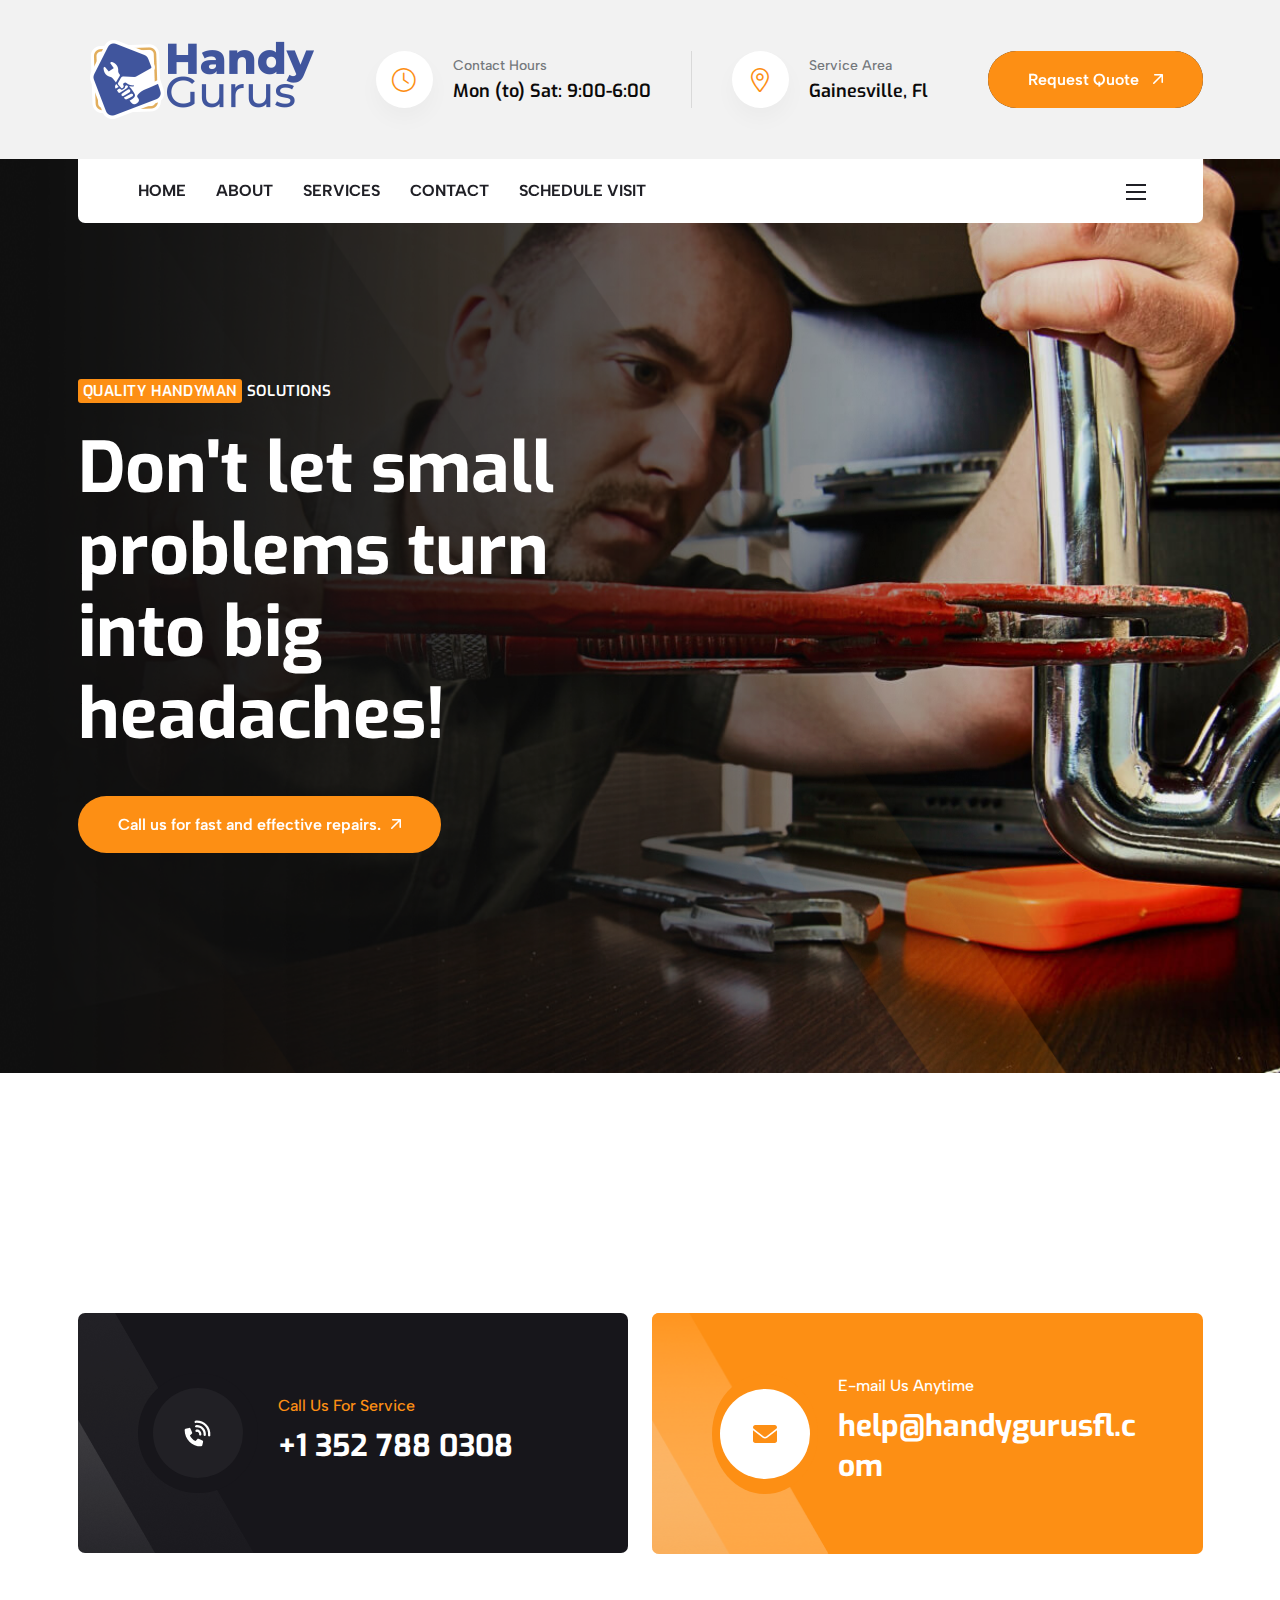
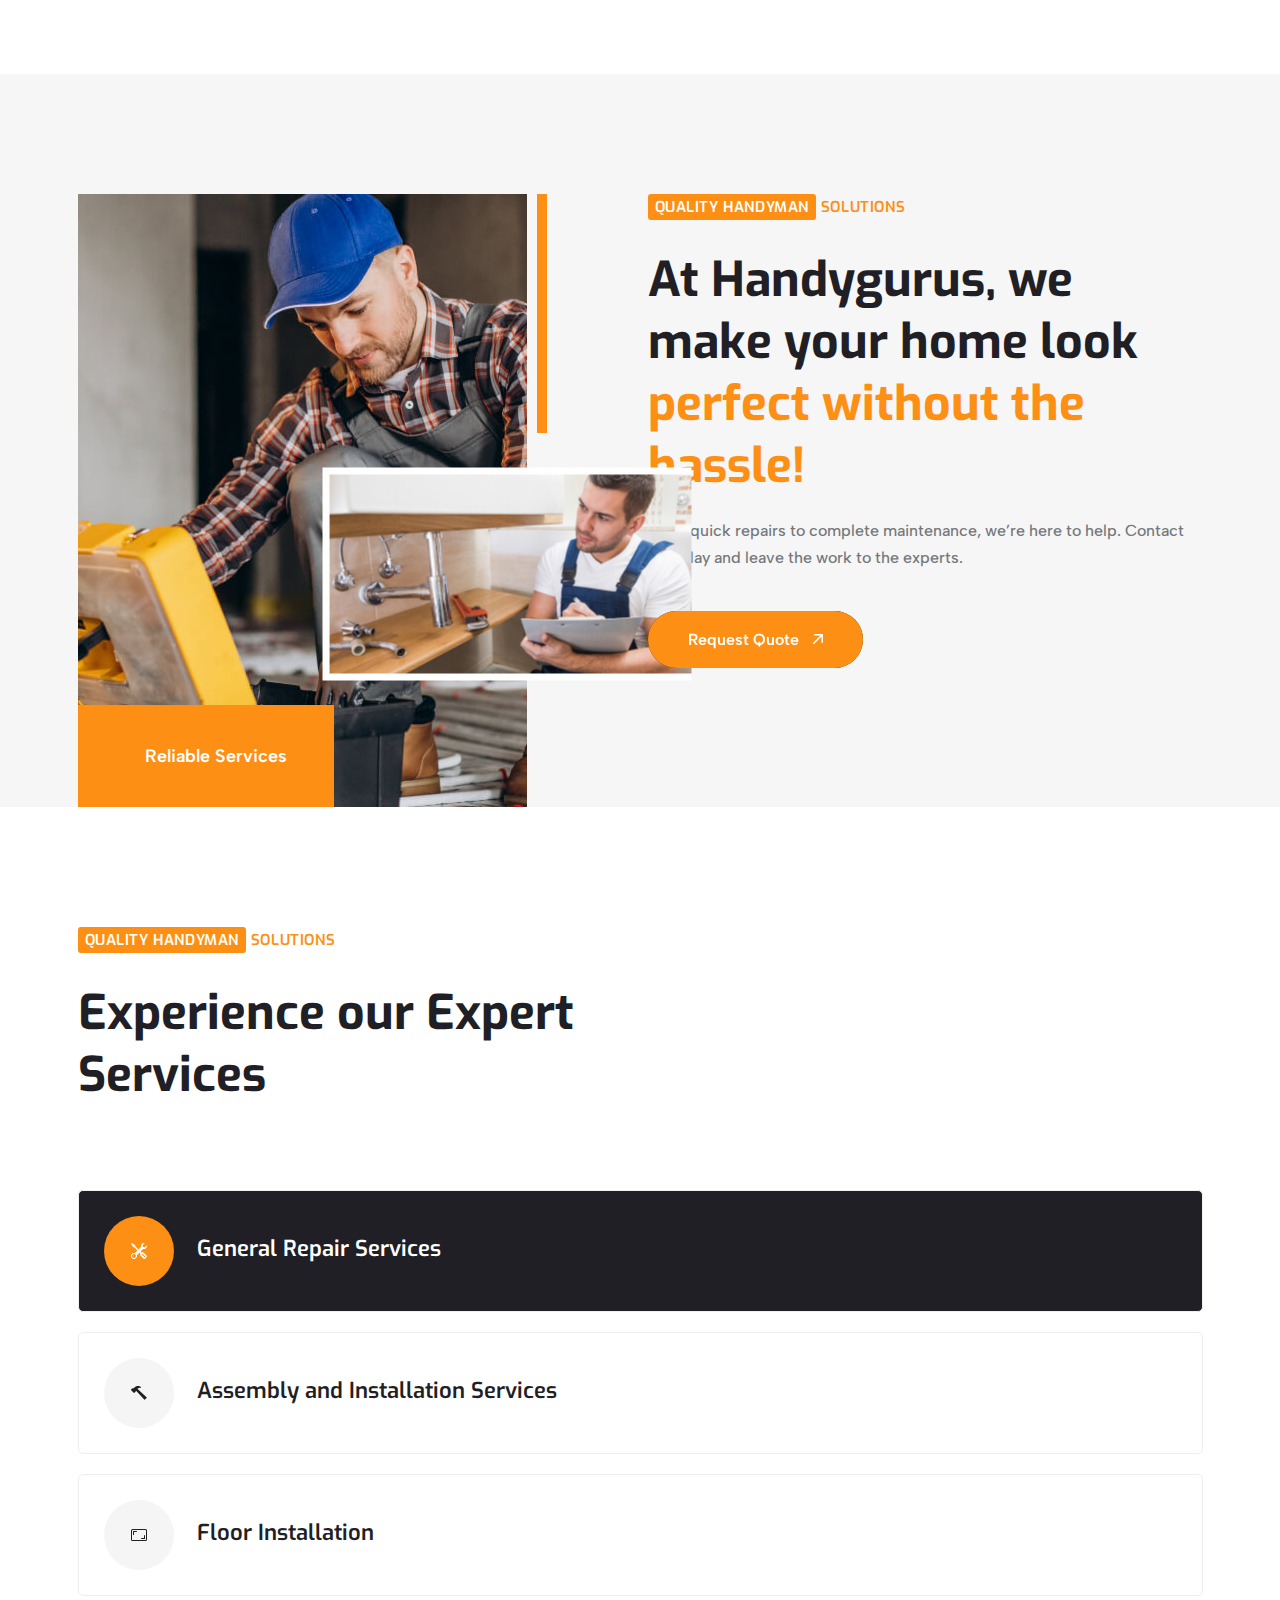
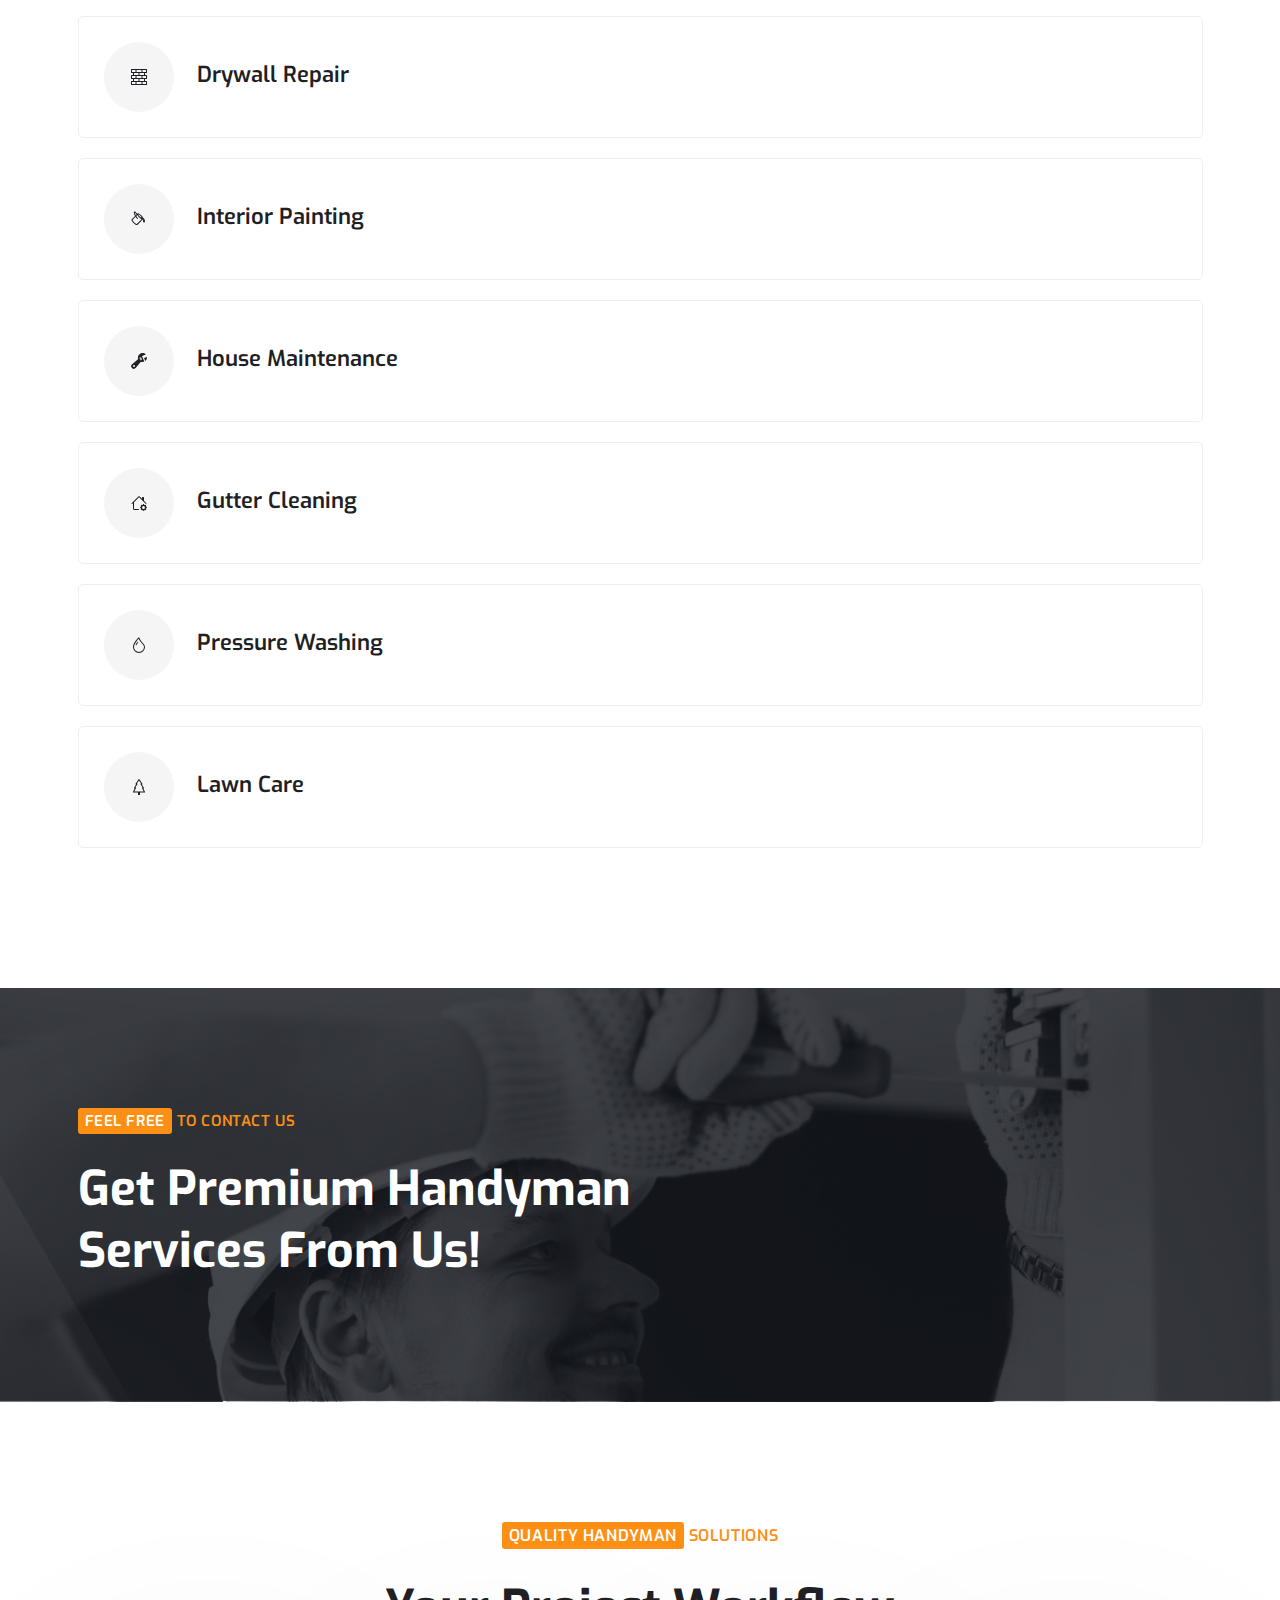
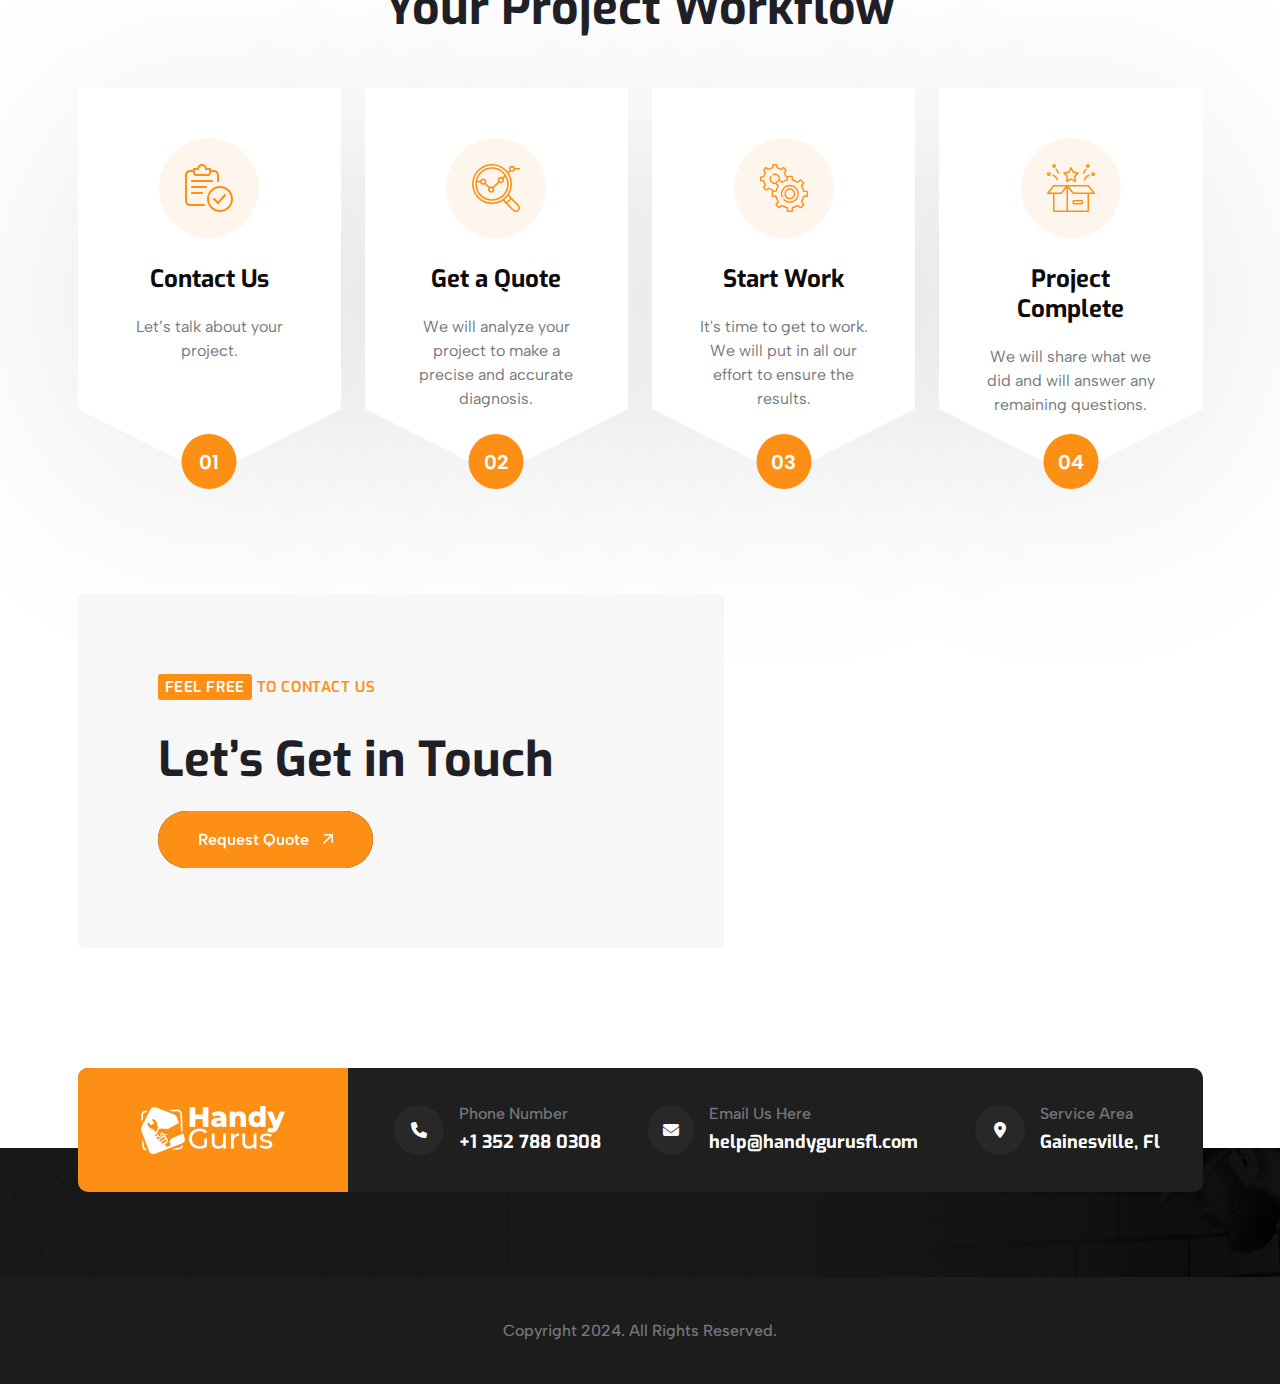
==== commit 6566131c: "Add files via upload" ====
--- a/index.html
+++ b/index.html
@@ -132,7 +132,7 @@
                                 <div class="col-lg-6">
                                     <div class="banner-main-wrapper-one pt--100 pb--100 pb_sm--40">
                                         <div class="pre-title">
-                                            <p><span>Quality Handyman</span> Solution</p>
+                                            <p><span>Quality Handyman</span> Solutions</p>
                                         </div>
 
                                         <h1 class="title">
@@ -165,7 +165,7 @@
                                 <div class="col-lg-6">
                                     <div class="banner-main-wrapper-one pt--100 pb--100 pb_sm--40">
                                         <div class="pre-title">
-                                            <p><span>Quality Handyman</span> Solution</p>
+                                            <p><span>Quality Handyman</span> Solutions</p>
                                         </div>
 
                                         <h1 class="title">
@@ -272,7 +272,7 @@
                     <div class="rts-about-inner-area-content">
                         <div class="title-area-left">
                             <p class="pre">
-                                <span>Quality Handyman</span> Solution
+                                <span>Quality Handyman</span> Solutions
                             </p>
                             <h2 class="title">
                               At Handygurus, we make your home look 
@@ -298,7 +298,7 @@
                 <div class="col-lg-6">
                     <div class="title-area-left">
                         <p class="pre">
-                            <span>Quality Handyman</span> Solution
+                            <span>Quality Handyman</span> Solutions
                         </p>
                         <h2 class="title">
                             Experience our Expert Services
@@ -513,7 +513,7 @@
                 <div class="col-lg-12">
                     <div class="title-area-center">
                         <p class="pre">
-                            <span>Quality Handyman</span> Solution
+                            <span>Quality Handyman</span> Solutions
                         </p>
                         <h2 class="title">
                             Your Project Workflow
@@ -943,7 +943,7 @@
                                     </div>
                                     <div class="contact-info">
                                         <p>Service Area</p>
-                                        <a href="https://maps.app.goo.gl/szYzZPrPjQYzCrwZA" target="_blank">Gainesville</a>
+                                        <a href="https://maps.app.goo.gl/szYzZPrPjQYzCrwZA" target="_blank">Gainesville, Fl</a>
                                     </div>
                                 </div>
                                 <!-- single contact area end -->
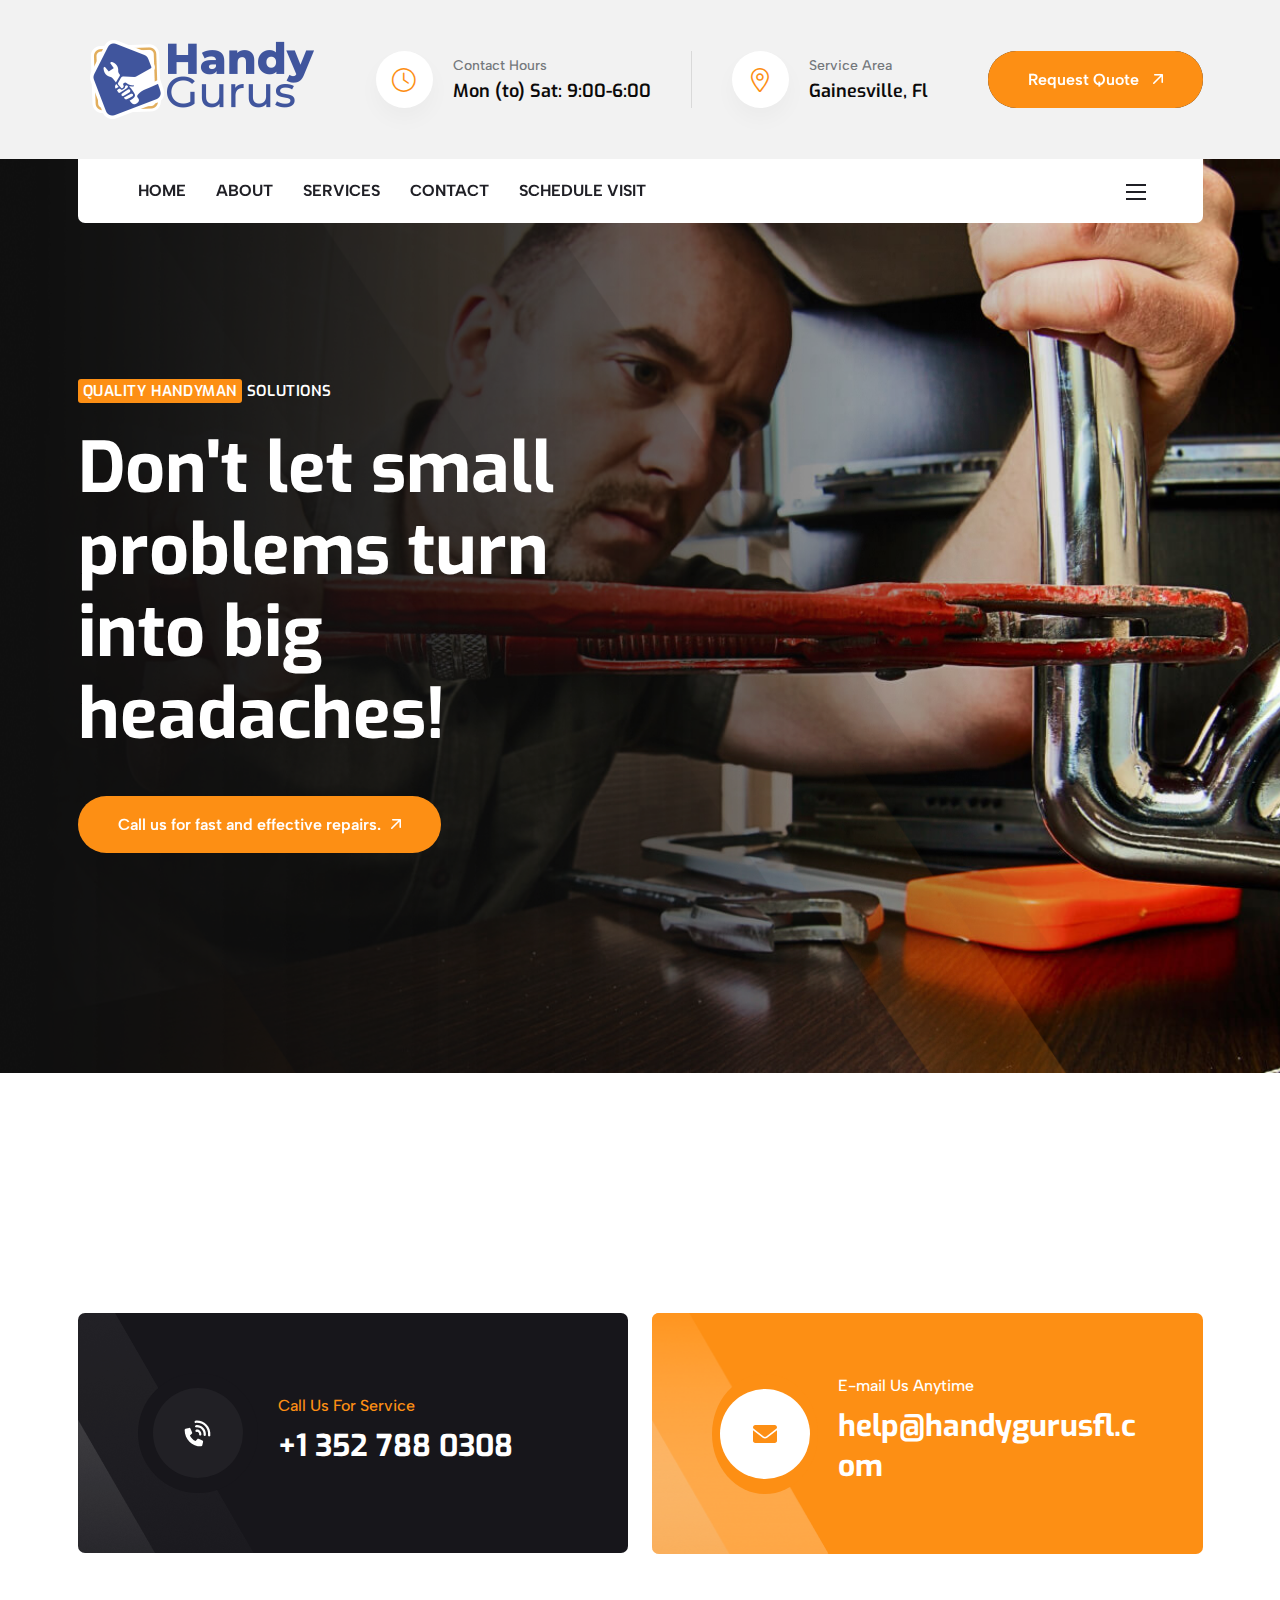
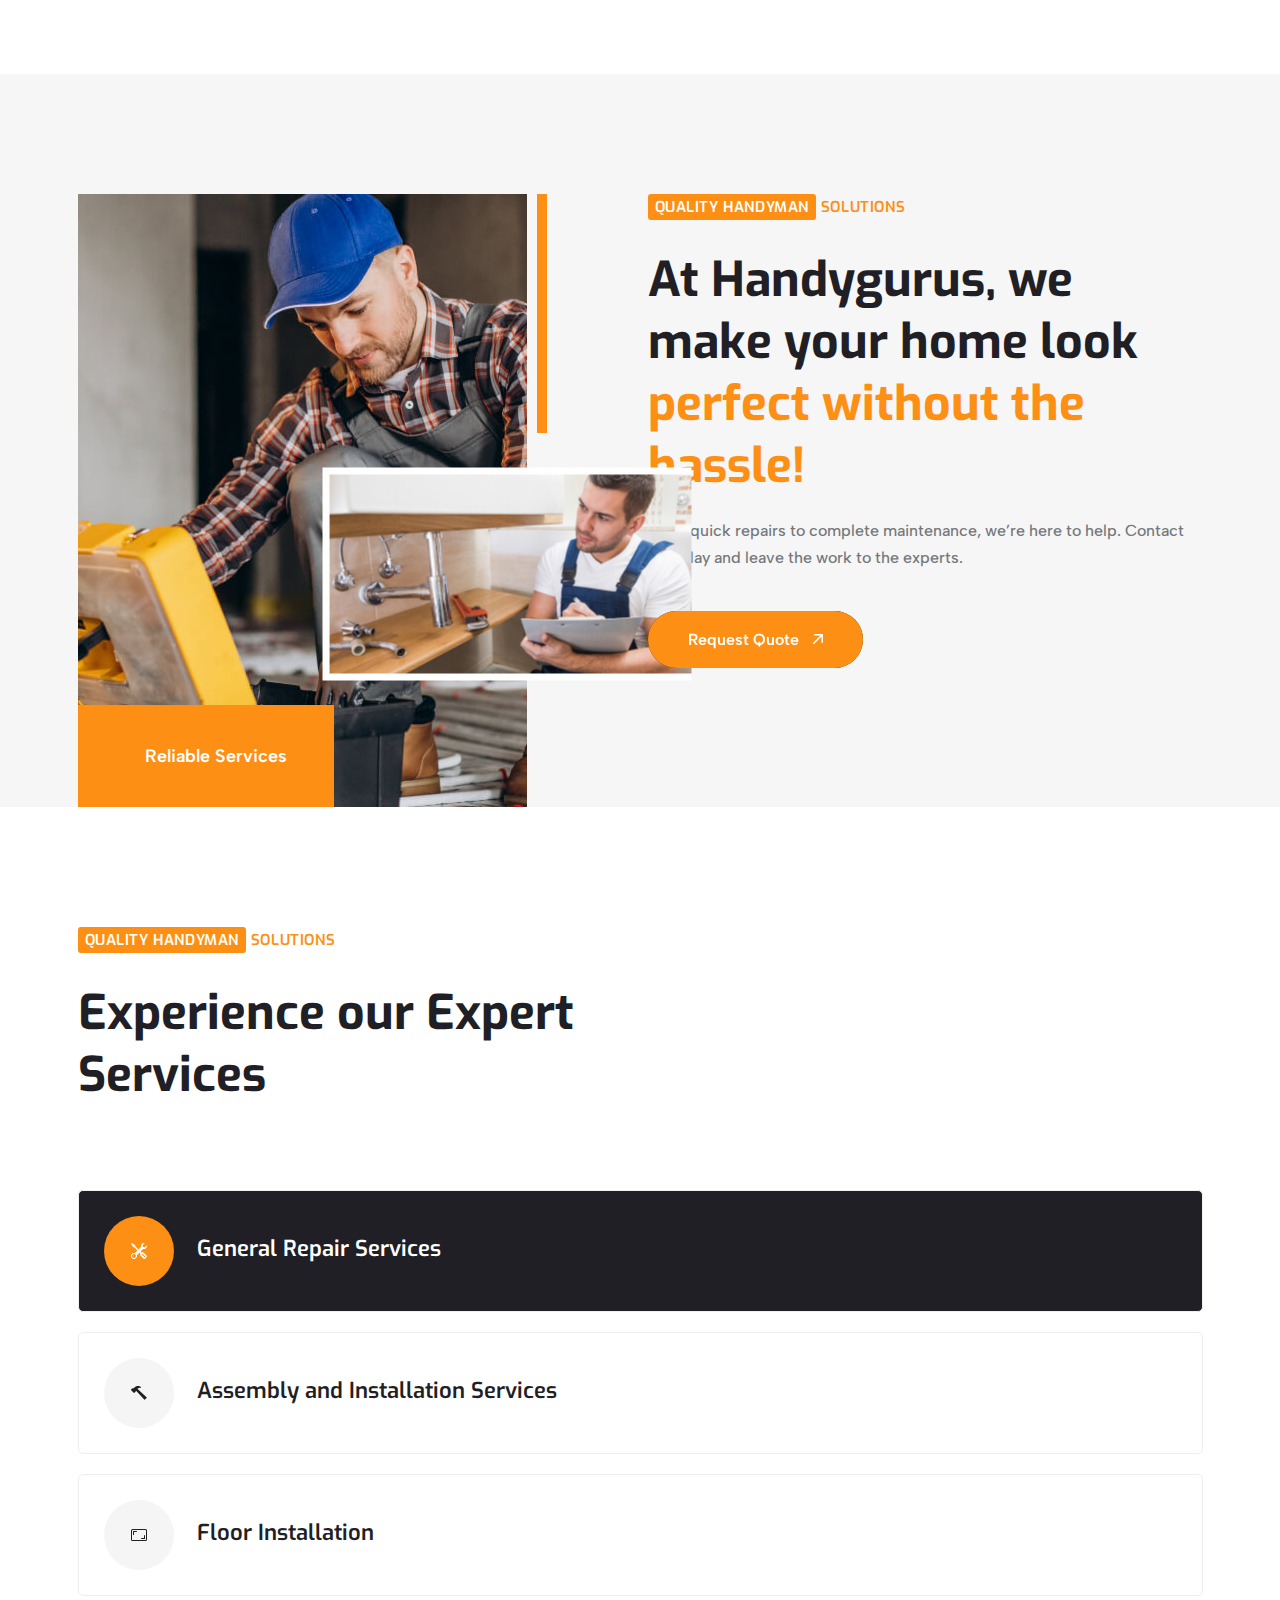
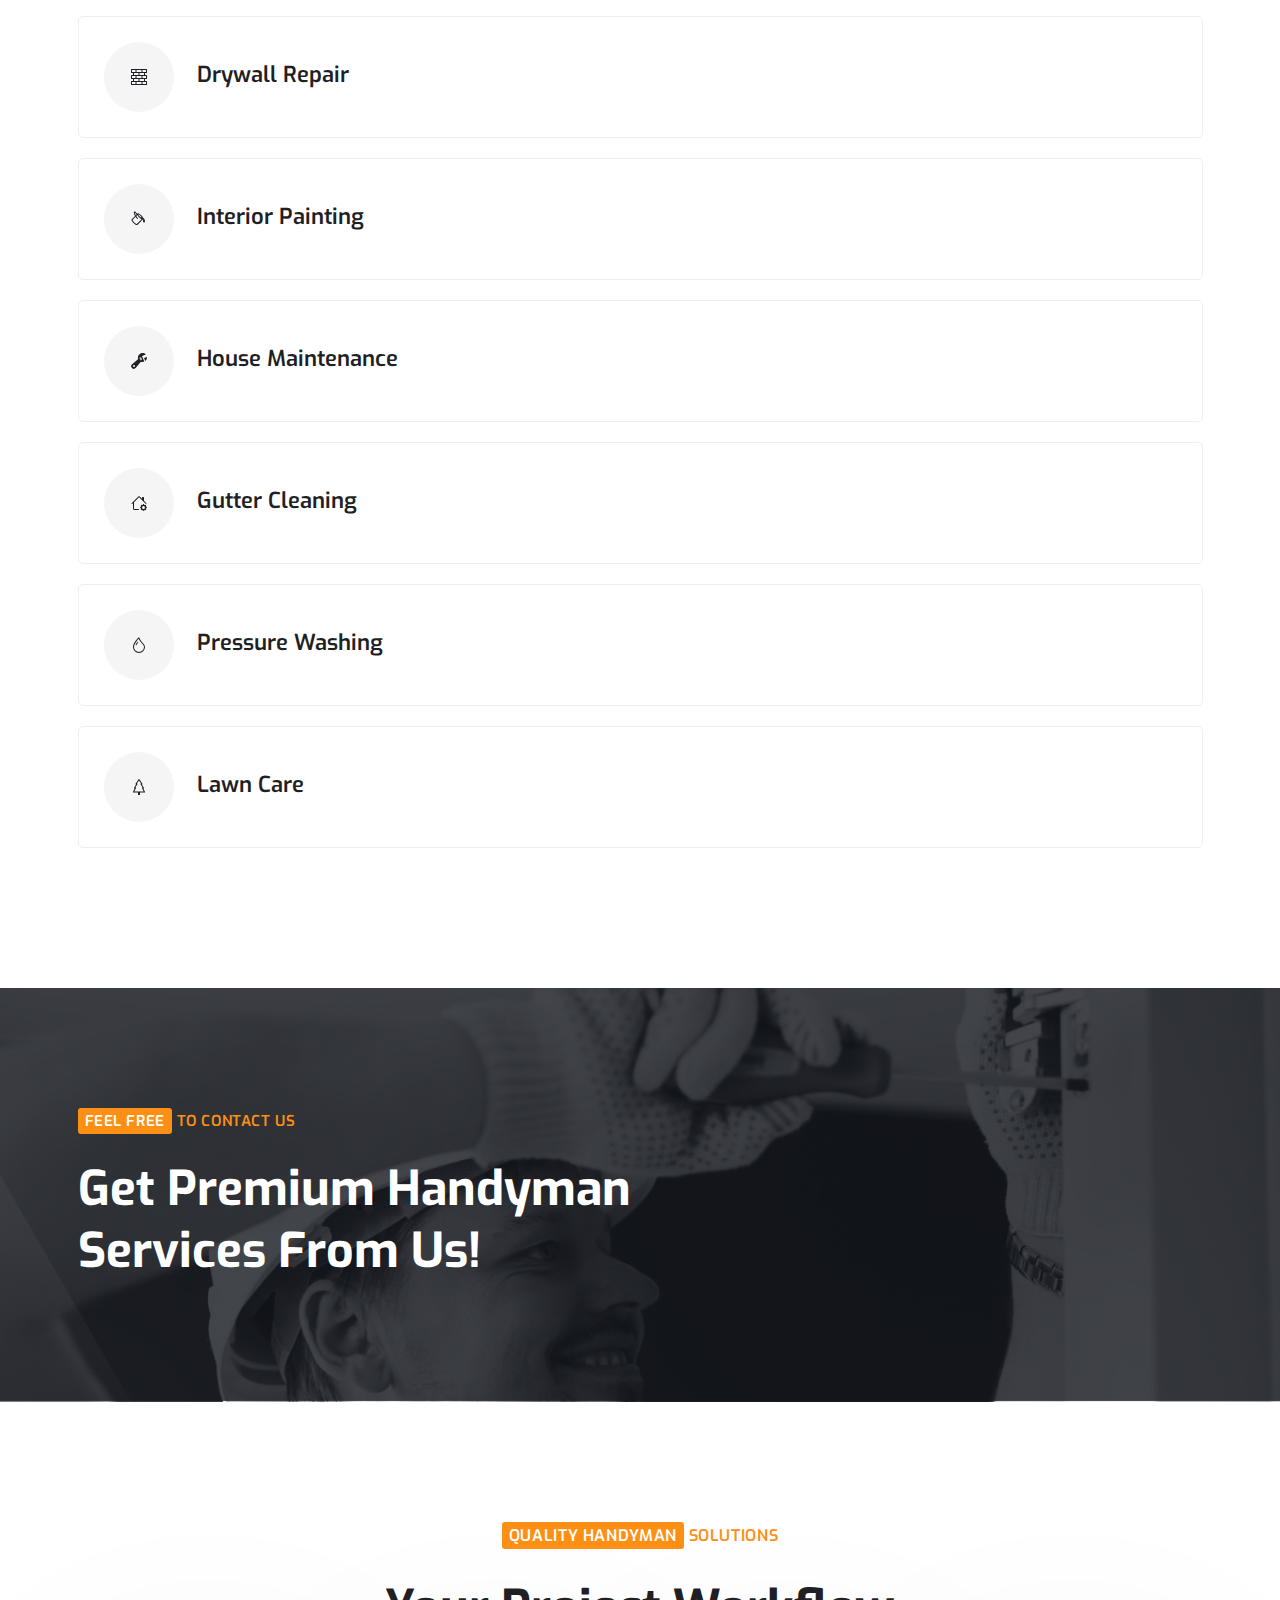
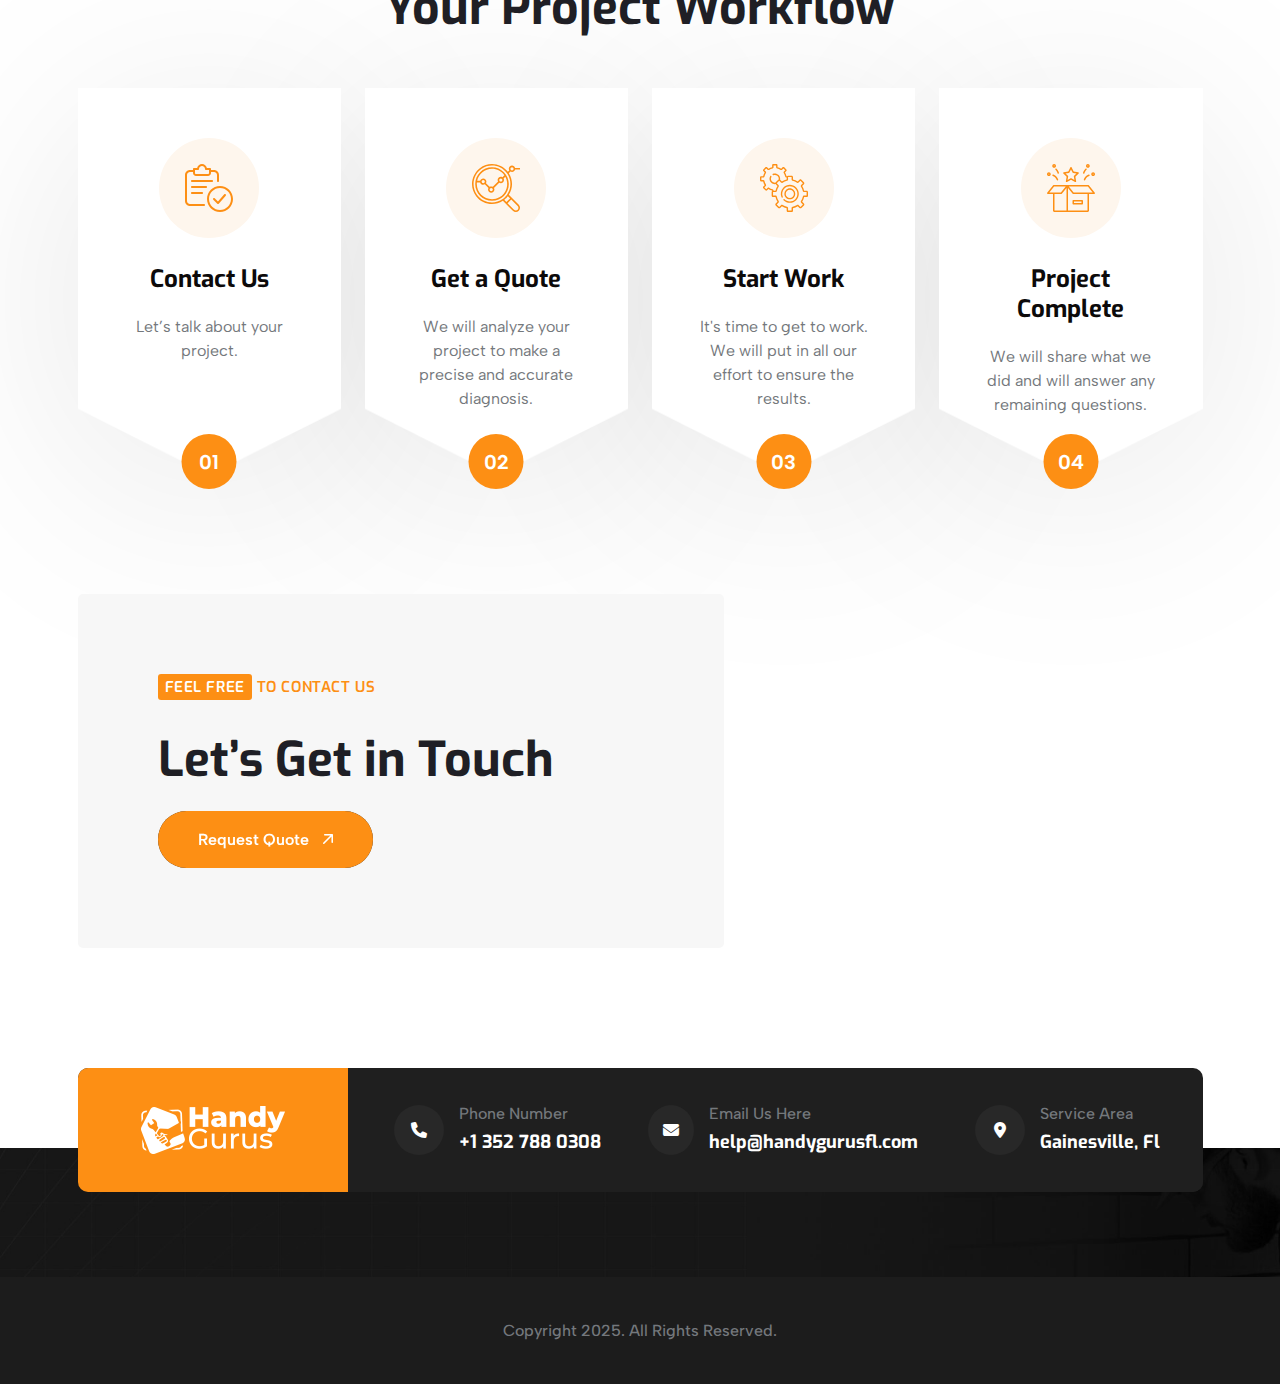
==== commit 45acd402: "Add files via upload" ====
--- a/index.html
+++ b/index.html
@@ -26,6 +26,7 @@
 
 <body class="handyman-h onepage">
 
+
     <!-- header style two -->
     <header id="home" class="rts-header-area header-one">
         <div class="container">
@@ -64,7 +65,7 @@
                                     <!-- single info wrapper end -->
                                     <!-- button area start -->
                                     <div class="btn-area-header">
-                                        <a href="mailto:help@handygurusfl.com" class="rts-btn btn-primary with-arrow">Request Quote <i class="fa-regular fa-arrow-up-right"></i></a>
+                                        <a href="form.html" class="rts-btn btn-primary with-arrow">Request Quote <i class="fa-regular fa-arrow-up-right"></i></a>
                                     </div>
                                     <!-- button area end -->
                                 </div>
@@ -173,7 +174,7 @@
                                         </h1>
                                         
                                         <div class="button-area">
-                                            <a href="tel:+13527880308" class="rts-btn btn-primary with-arrow">Request Quote <i class="fa-regular fa-arrow-up-right"></i></a>
+                                            <a href="form.html" class="rts-btn btn-primary with-arrow">Request Quote <i class="fa-regular fa-arrow-up-right"></i></a>
                                         </div>
                                     </div>
                                 </div>
@@ -282,7 +283,7 @@
                         <p class="disc">
                             From quick repairs to complete maintenance, we’re here to help. Contact us today and leave the work to the experts.
                         </p>
-                        <a href="mailto:help@handygurusfl.co" class="rts-btn btn-primary with-arrow">Request Quote <i class="fa-regular fa-arrow-up-right"></i></a>
+                        <a href="form.html" class="rts-btn btn-primary with-arrow">Request Quote <i class="fa-regular fa-arrow-up-right"></i></a>
                     </div>
                     <!-- about inner content area end -->
                 </div>
@@ -962,7 +963,7 @@
             <div class="row">
                 <div class="col-lg-12">
                     <div class="wrapper">
-                        <p>Copyright 2024. All Rights Reserved.</p>
+                        <p>Copyright 2025. All Rights Reserved.</p>
                     </div>
                 </div>
             </div>
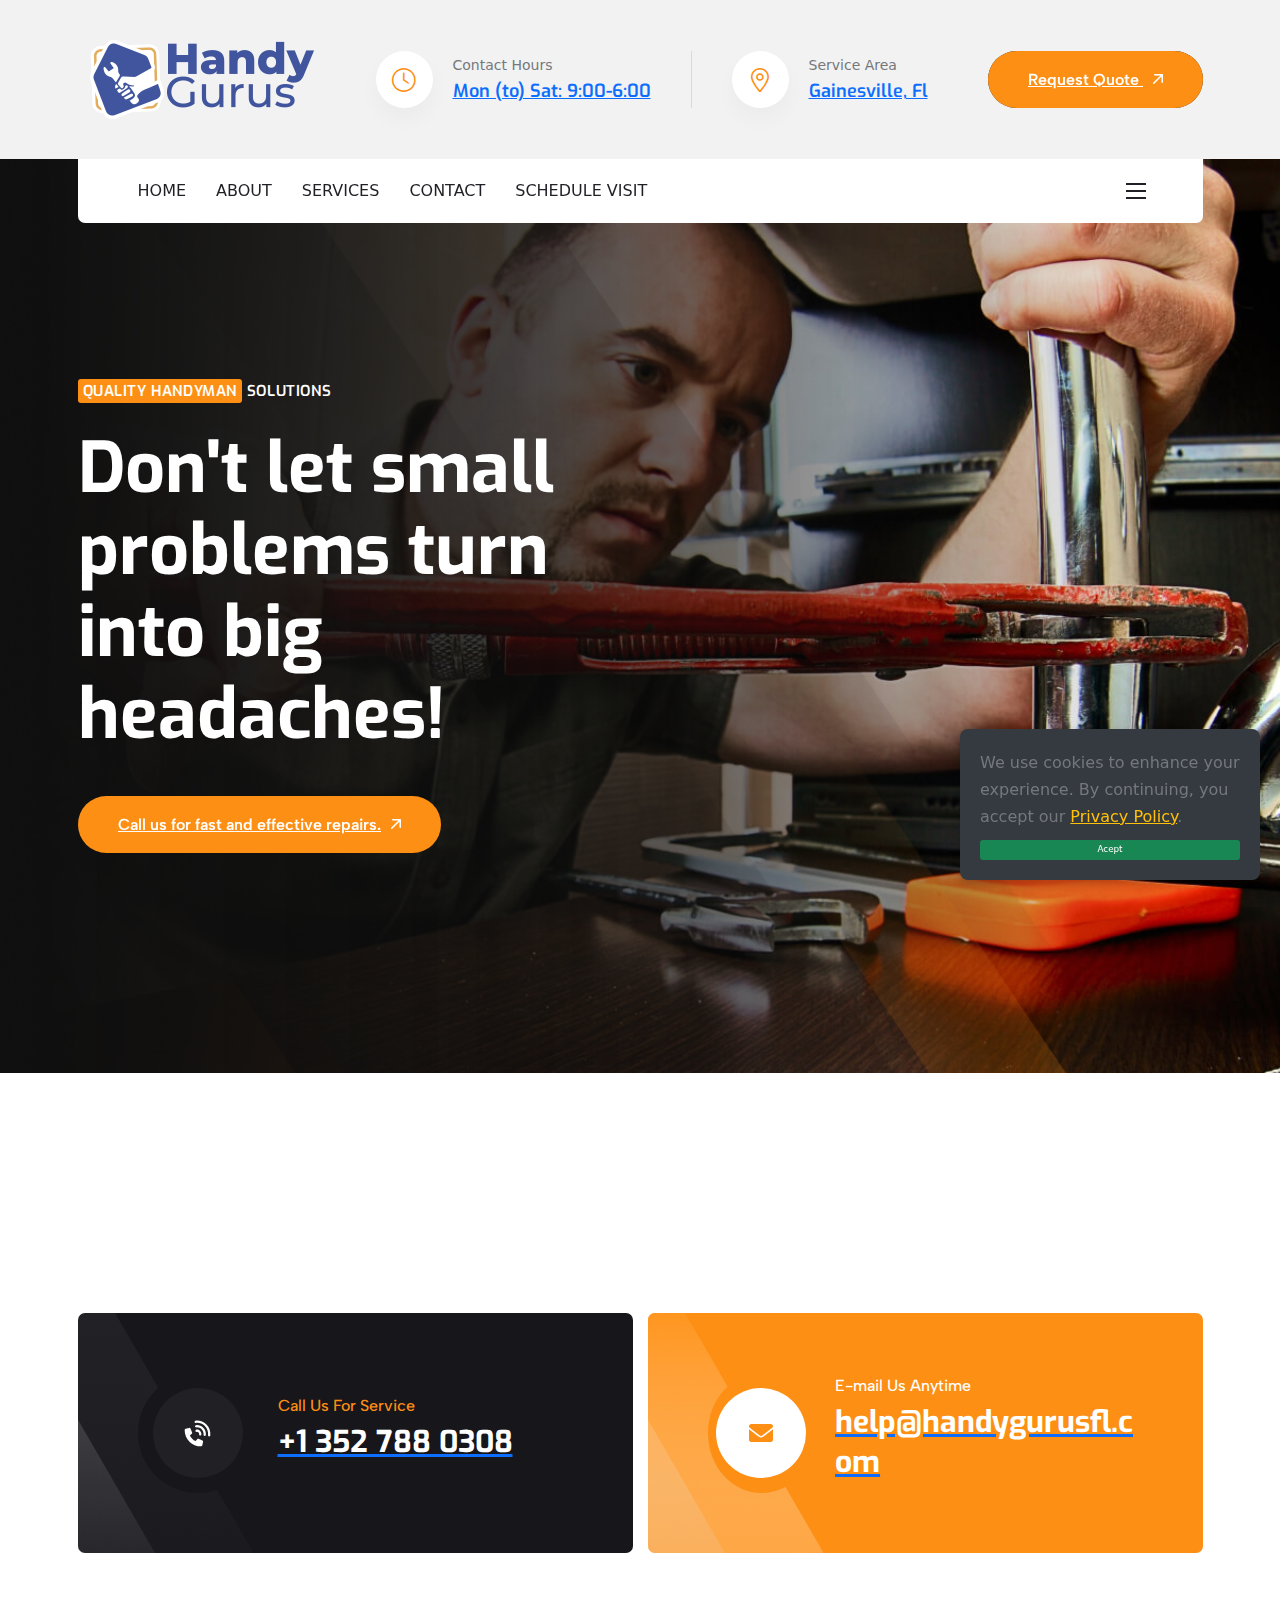
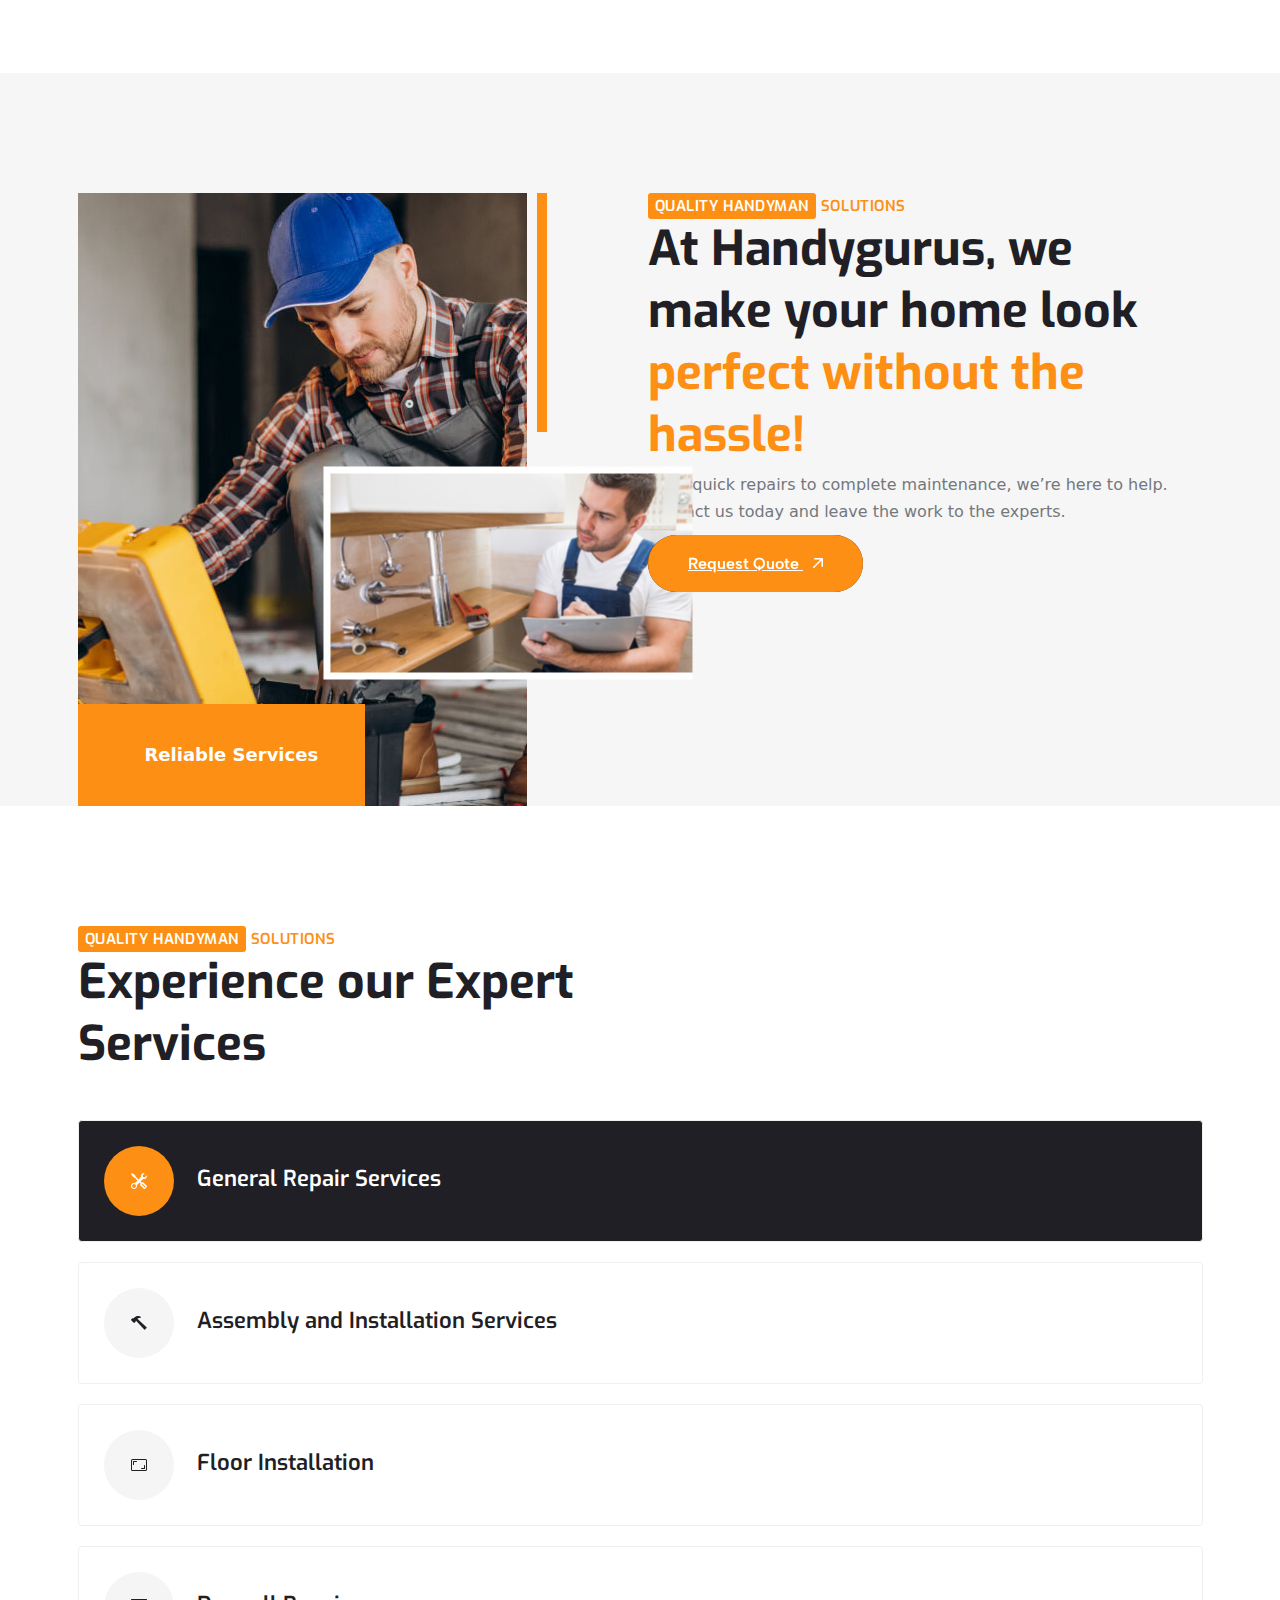
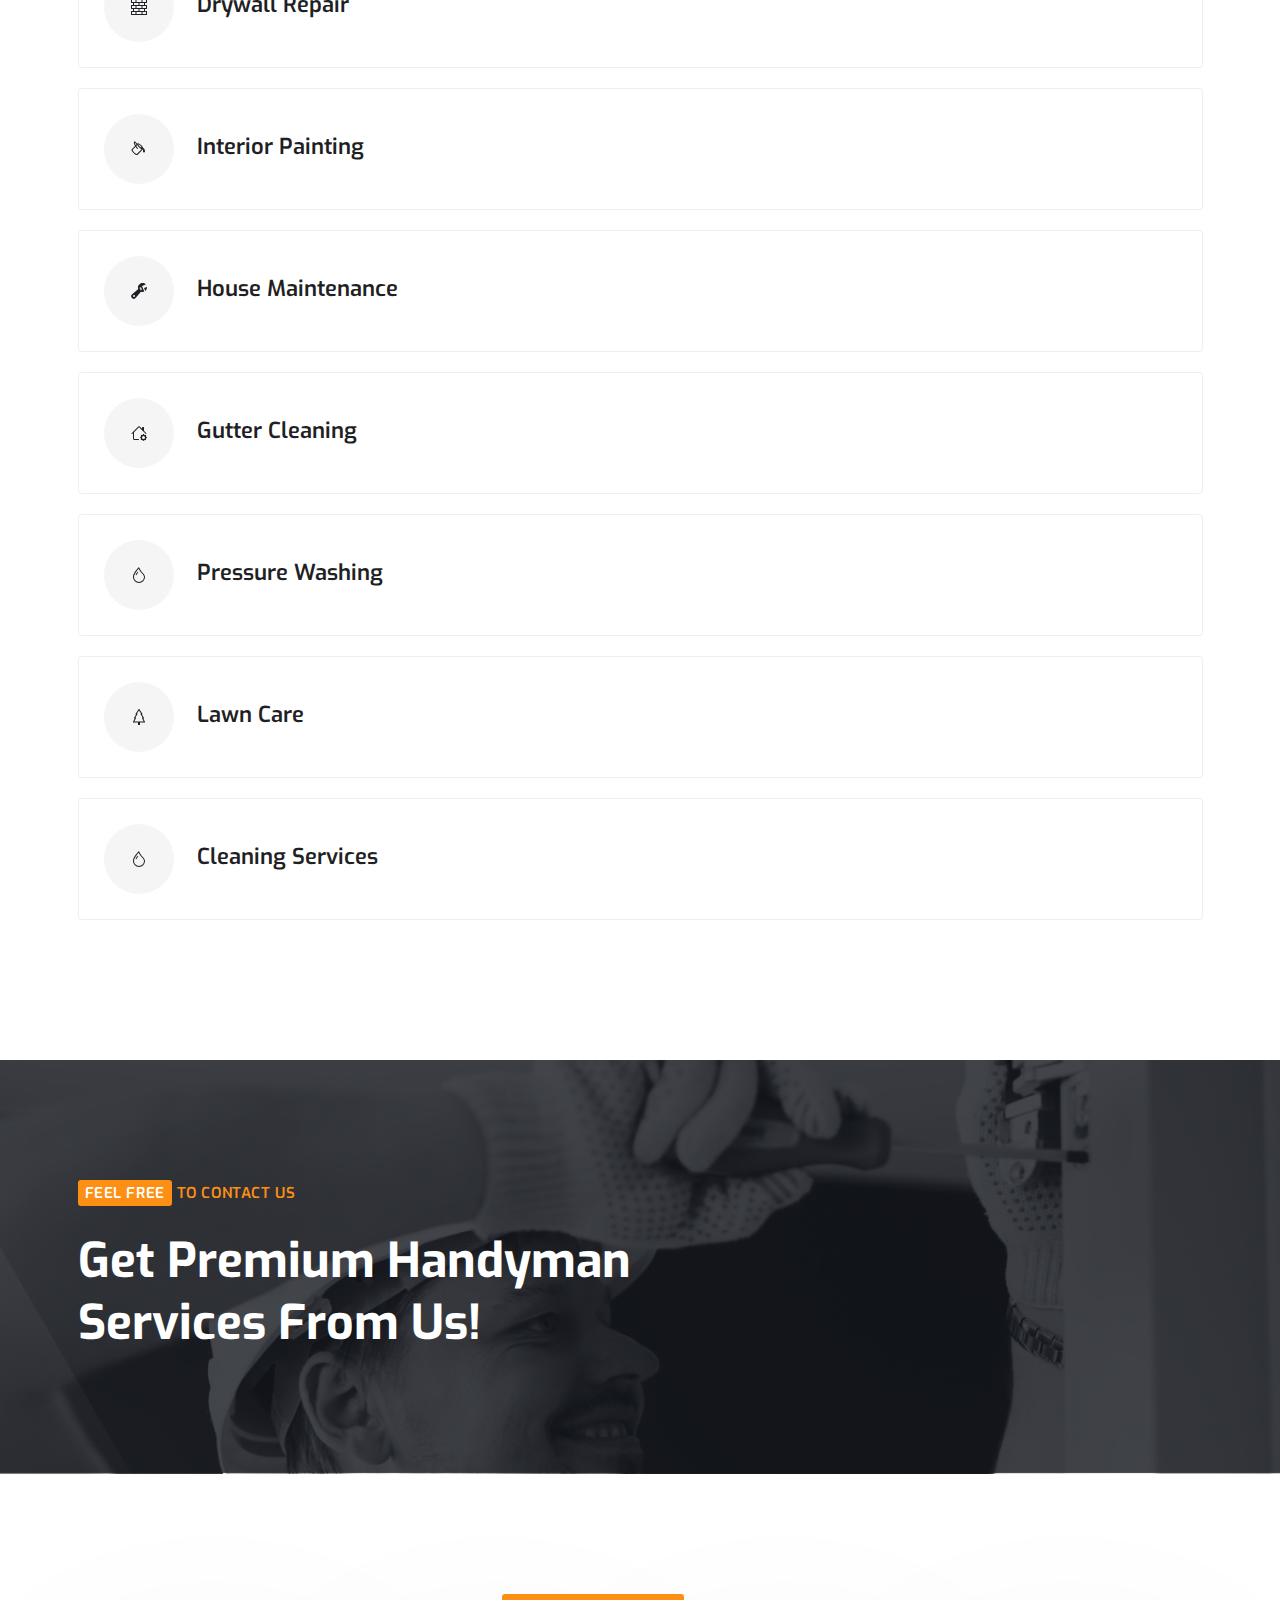
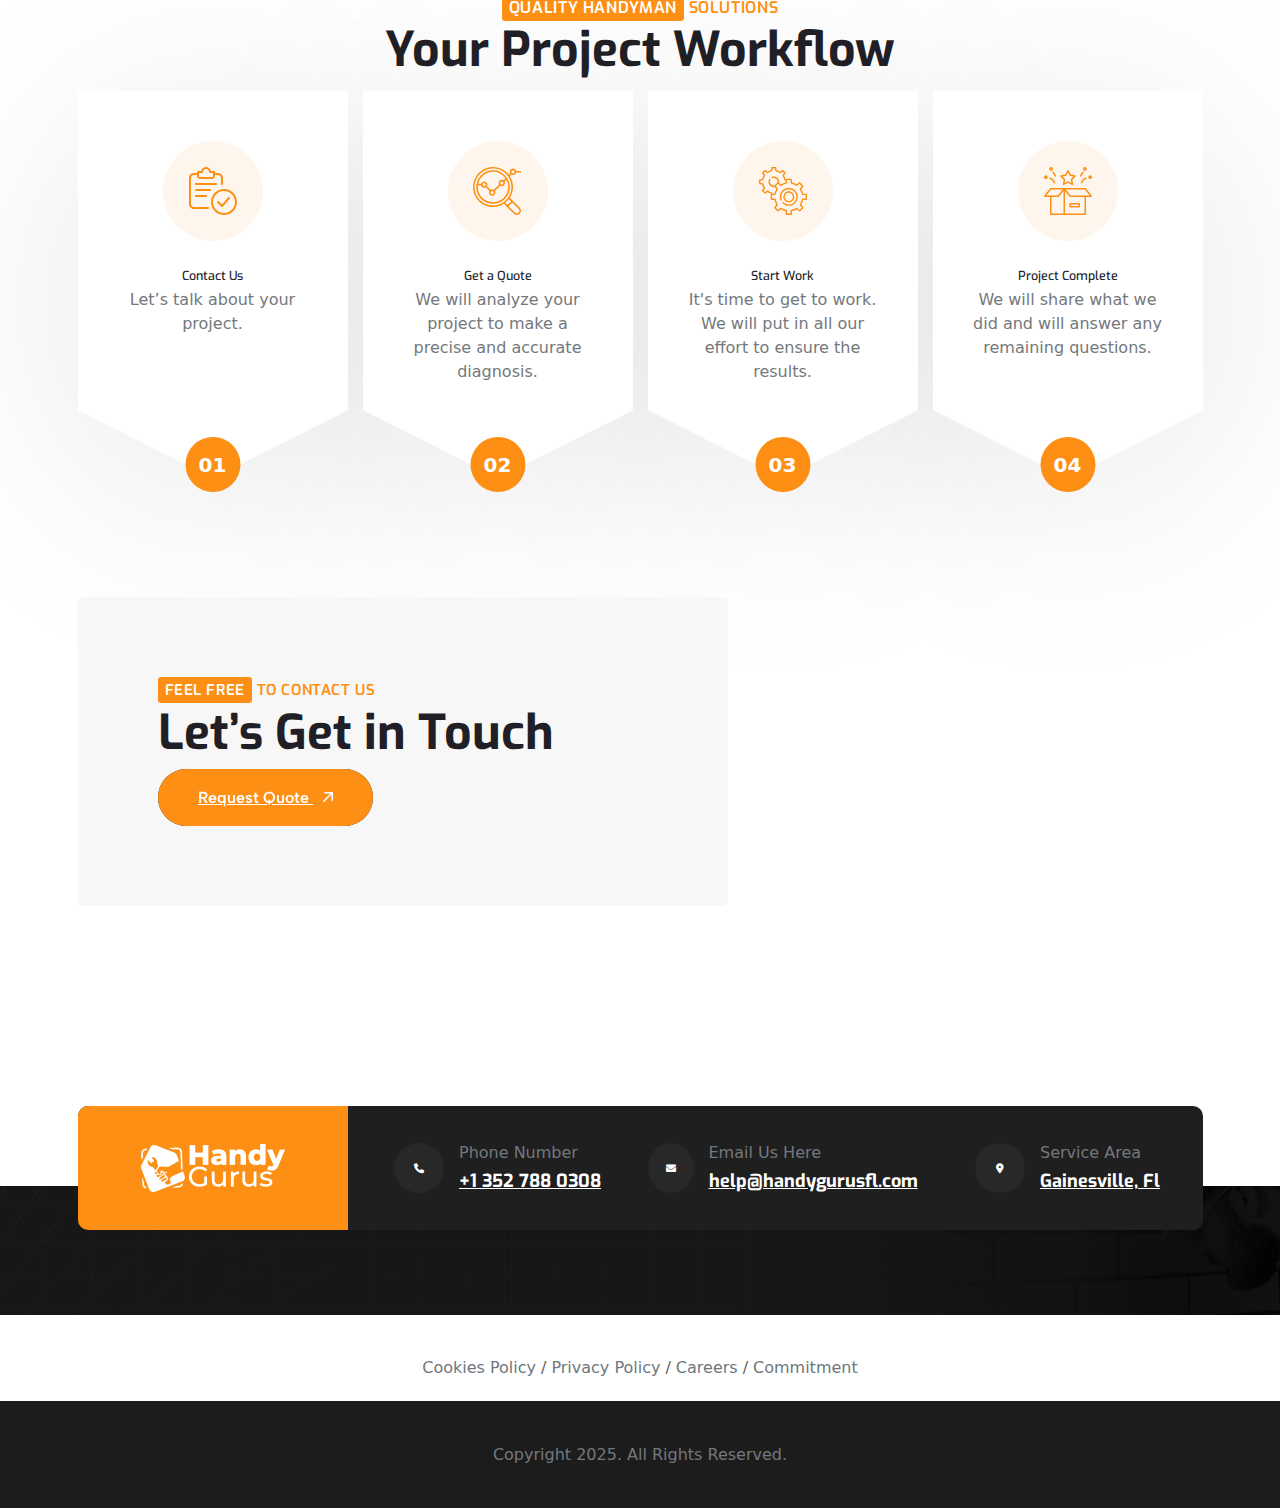
==== commit bbb28533: "Add files via upload" ====
--- a/index.html
+++ b/index.html
@@ -22,9 +22,60 @@
     <link rel="stylesheet" href="assets/css/vendor/bootstrap.min.css">
     <!-- main css -->
     <link rel="stylesheet" href="assets/css/style.css">
+
+
+
+     <link href="https://cdn.jsdelivr.net/npm/bootstrap@5.3.2/dist/css/bootstrap.min.css" rel="stylesheet">
+    <style>
+        .cookie-popup {
+            position: fixed;
+            bottom: 20px;
+            right: 20px;
+            background-color: #343a40;
+            color: #fff;
+            padding: 20px;
+            border-radius: 8px;
+            box-shadow: 0 4px 8px rgba(0, 0, 0, 0.2);
+            z-index: 1000;
+            max-width: 300px;
+            display: none; /* Inicialmente oculto */
+        }
+    </style>
+
+
 </head>
 
 <body class="handyman-h onepage">
+
+
+    <!-- Popup de Cookies -->
+<div class="cookie-popup" id="cookiePopup">
+    <p>
+       We use cookies to enhance your experience. By continuing, you accept our
+        <a href="#" class="text-warning text-decoration-underline">Privacy Policy</a>.
+    </p>
+    <button class="btn btn-success btn-sm" onclick="acceptCookies()">Acept</button>
+</div>
+
+<!-- Bootstrap JS -->
+<script src="https://cdn.jsdelivr.net/npm/bootstrap@5.3.2/dist/js/bootstrap.bundle.min.js"></script>
+<script>
+    // Mostrar el popup si las cookies no han sido aceptadas
+    document.addEventListener('DOMContentLoaded', function() {
+        if (!localStorage.getItem('cookiesAccepted')) {
+            document.getElementById('cookiePopup').style.display = 'block';
+        }
+    });
+
+    // Función para aceptar cookies
+    function acceptCookies() {
+        localStorage.setItem('cookiesAccepted', 'true');
+        document.getElementById('cookiePopup').style.display = 'none';
+    }
+</script>
+
+
+
 
 
     <!-- header style two -->
@@ -451,6 +502,23 @@
                                 <div class="info-main">
                                     <h5 class="title">
                                         Lawn Care
+                                    </h5>
+                                    <p></p>
+                                </div>
+                            </div>
+                        </div>
+
+                        <div class="nav-link" id="v-pills-settings-tab" data-bs-toggle="pill" data-bs-target="#v-pills-settings" role="tab" aria-controls="v-pills-settings" aria-selected="false">
+                            <div class="btn-main-wrapper-service-one">
+                                <div class="icon">
+                                    <svg xmlns="http://www.w3.org/2000/svg" width="16" height="16" fill="currentColor" class="bi bi-droplet" viewBox="0 0 16 16">
+  <path fill-rule="evenodd" d="M7.21.8C7.69.295 8 0 8 0q.164.544.371 1.038c.812 1.946 2.073 3.35 3.197 4.6C12.878 7.096 14 8.345 14 10a6 6 0 0 1-12 0C2 6.668 5.58 2.517 7.21.8m.413 1.021A31 31 0 0 0 5.794 3.99c-.726.95-1.436 2.008-1.96 3.07C3.304 8.133 3 9.138 3 10a5 5 0 0 0 10 0c0-1.201-.796-2.157-2.181-3.7l-.03-.032C9.75 5.11 8.5 3.72 7.623 1.82z"/>
+  <path fill-rule="evenodd" d="M4.553 7.776c.82-1.641 1.717-2.753 2.093-3.13l.708.708c-.29.29-1.128 1.311-1.907 2.87z"/>
+</svg>
+                                </div>
+                                <div class="info-main">
+                                    <h5 class="title">
+                                        Cleaning Services
                                     </h5>
                                     <p></p>
                                 </div>
@@ -957,7 +1025,20 @@
             
         </div>
     </div>
-
+<div style="text-align: center;">
+             <div class="container mt-5">
+            <!-- Miga de Pan -->
+             <nav aria-label="breadcrumb" class="d-flex justify-content-center">
+                <ol class="breadcrumb">
+                    <li class="breadcrumb-item"><a href="cookiespolicy.html"> Cookies Policy</a></li>
+                    <li class="breadcrumb-item"><a href="privacypolicy.html">Privacy Policy</a></li>
+                    <li class="breadcrumb-item"><a href="careers.html">Careers</a></li>
+                    <li class="breadcrumb-item"><a href="Commitment.html">Commitment</a></li>
+                    
+                </ol>
+            </nav>
+        </div>
+</div>
     <div class="copyright-footer-one">
         <div class="container">
             <div class="row">
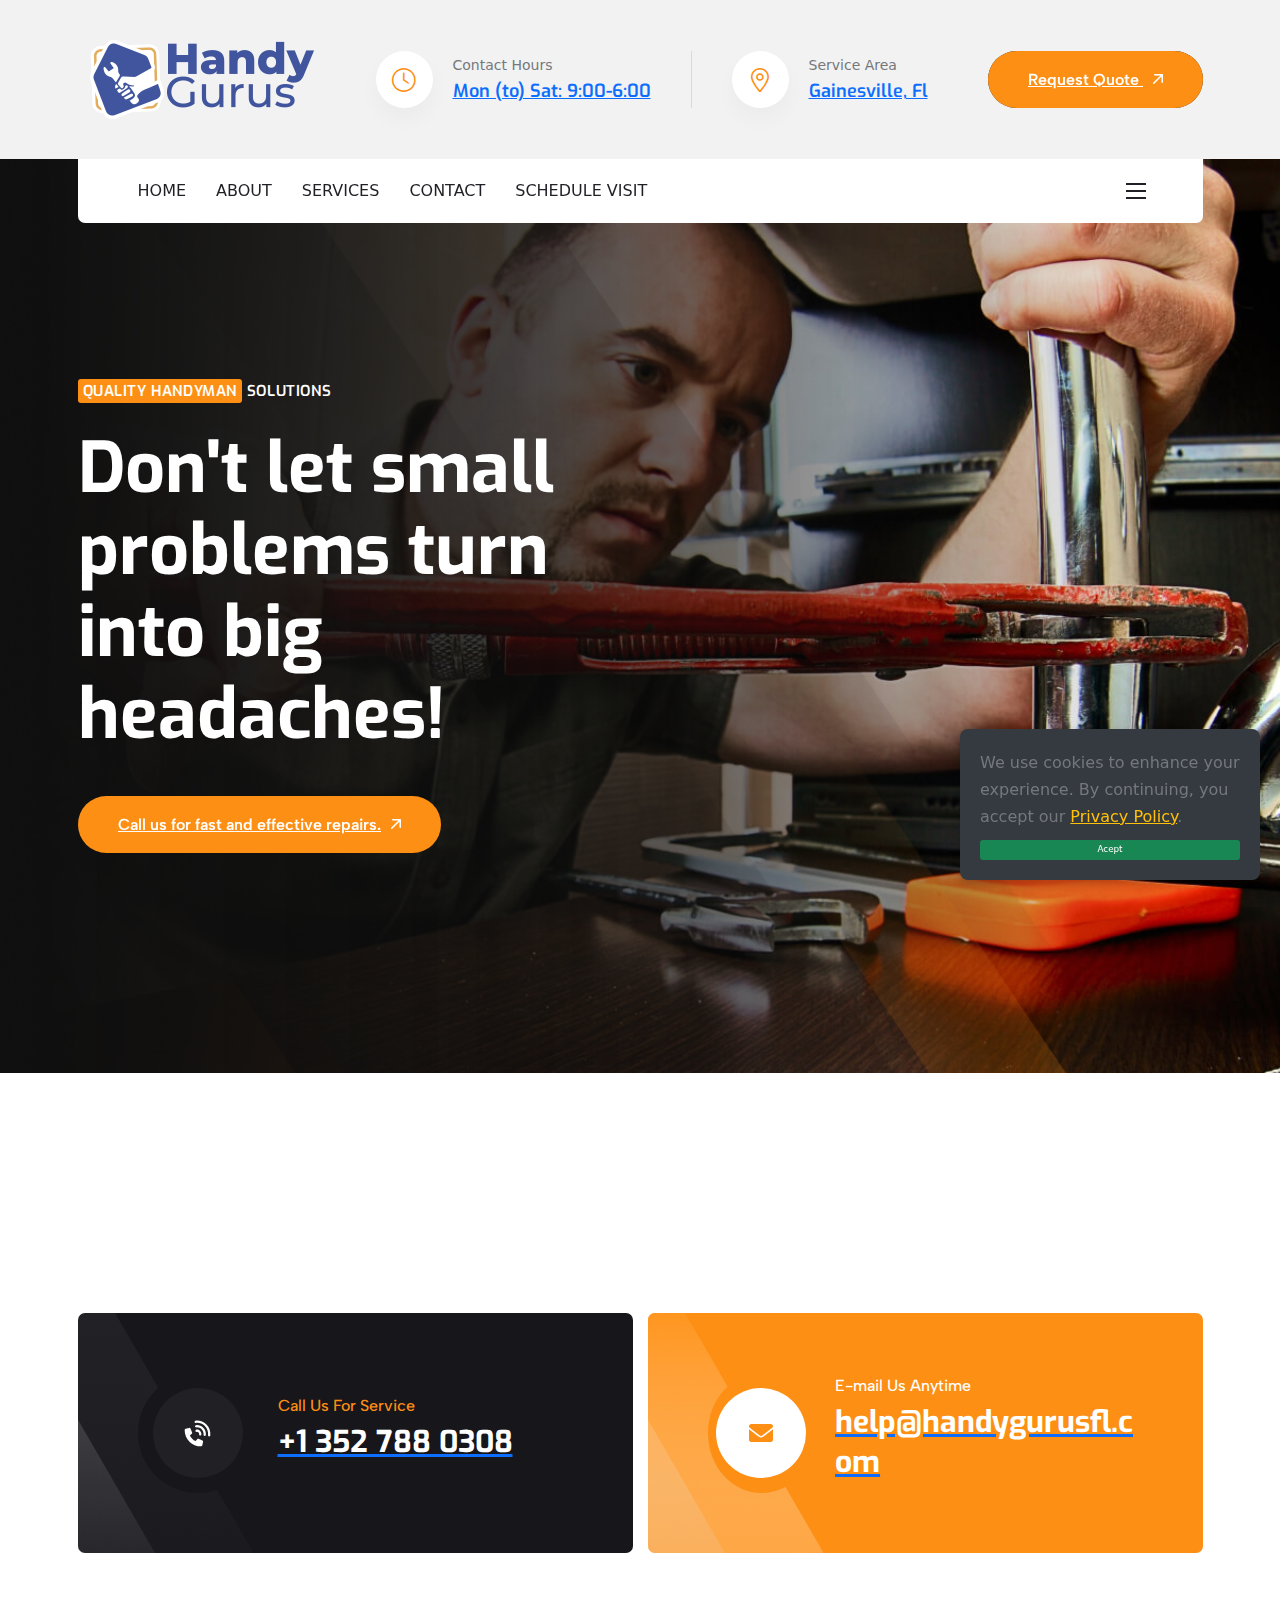
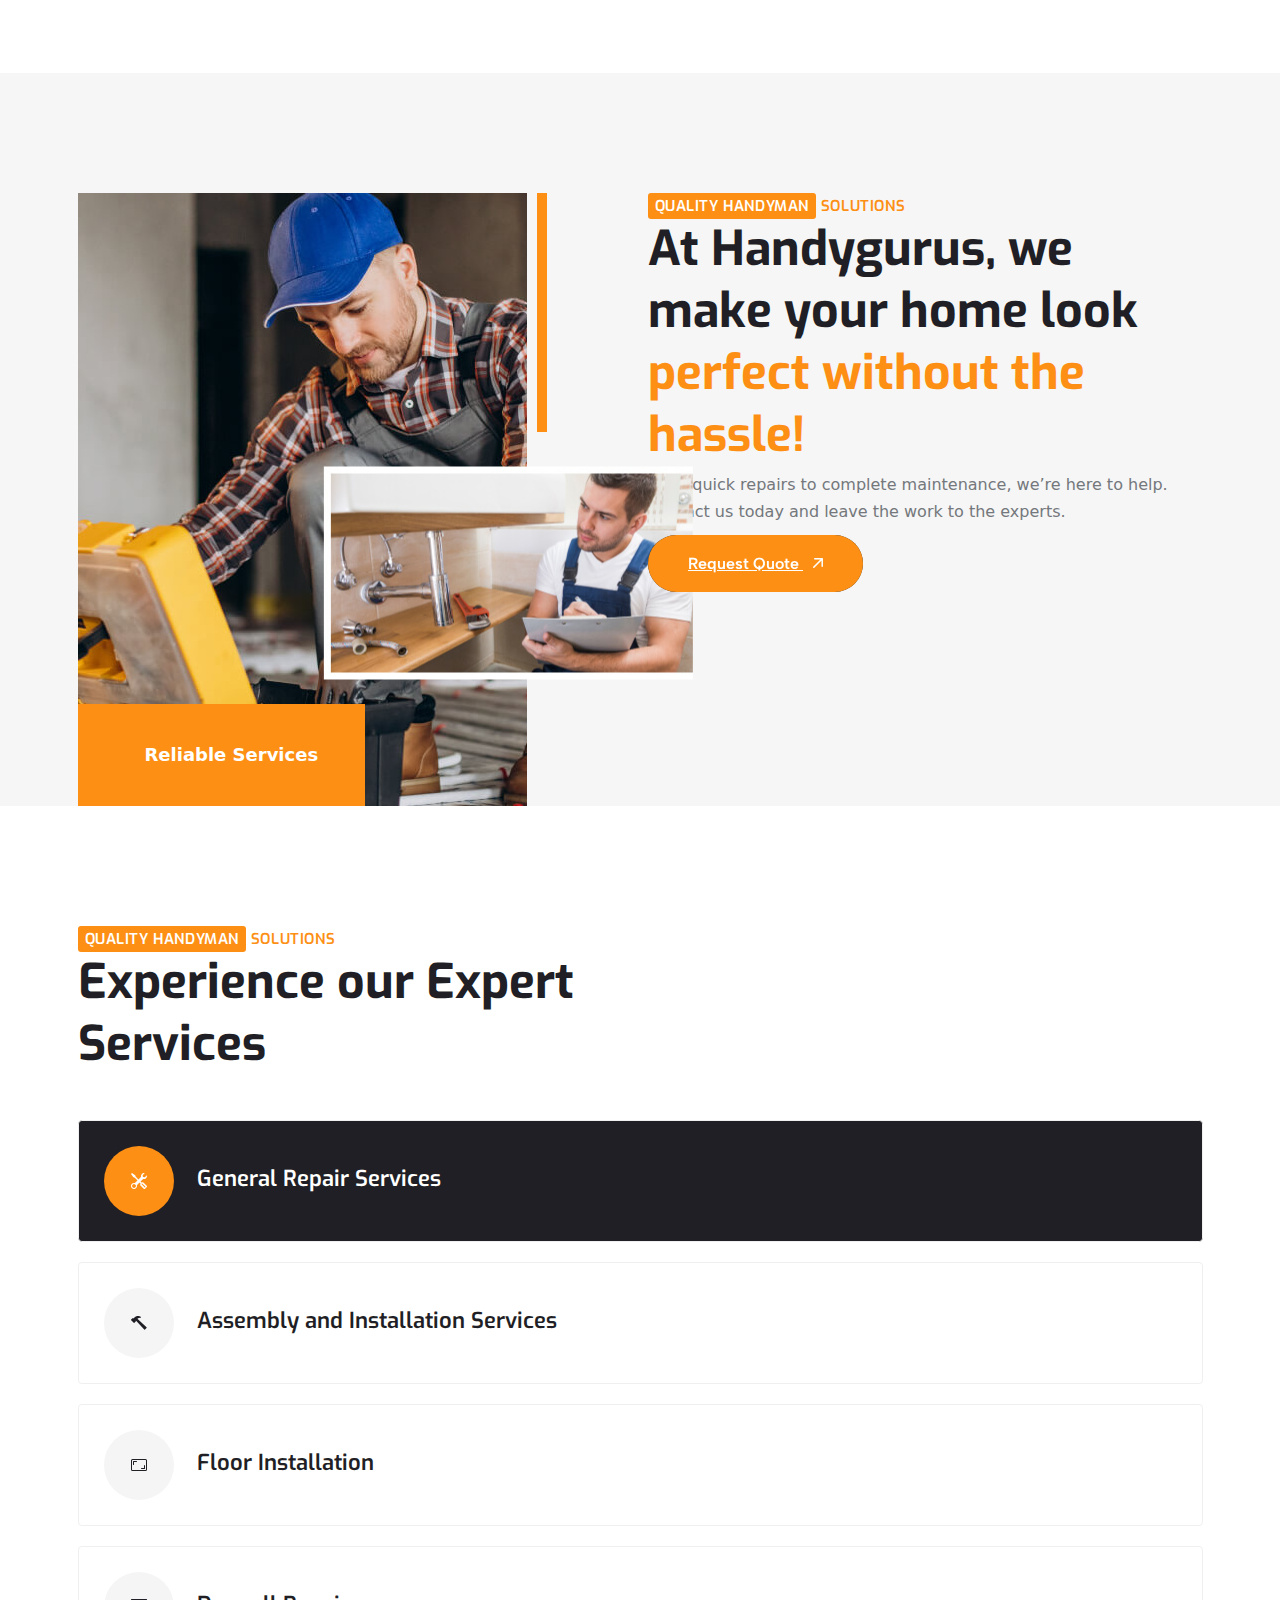
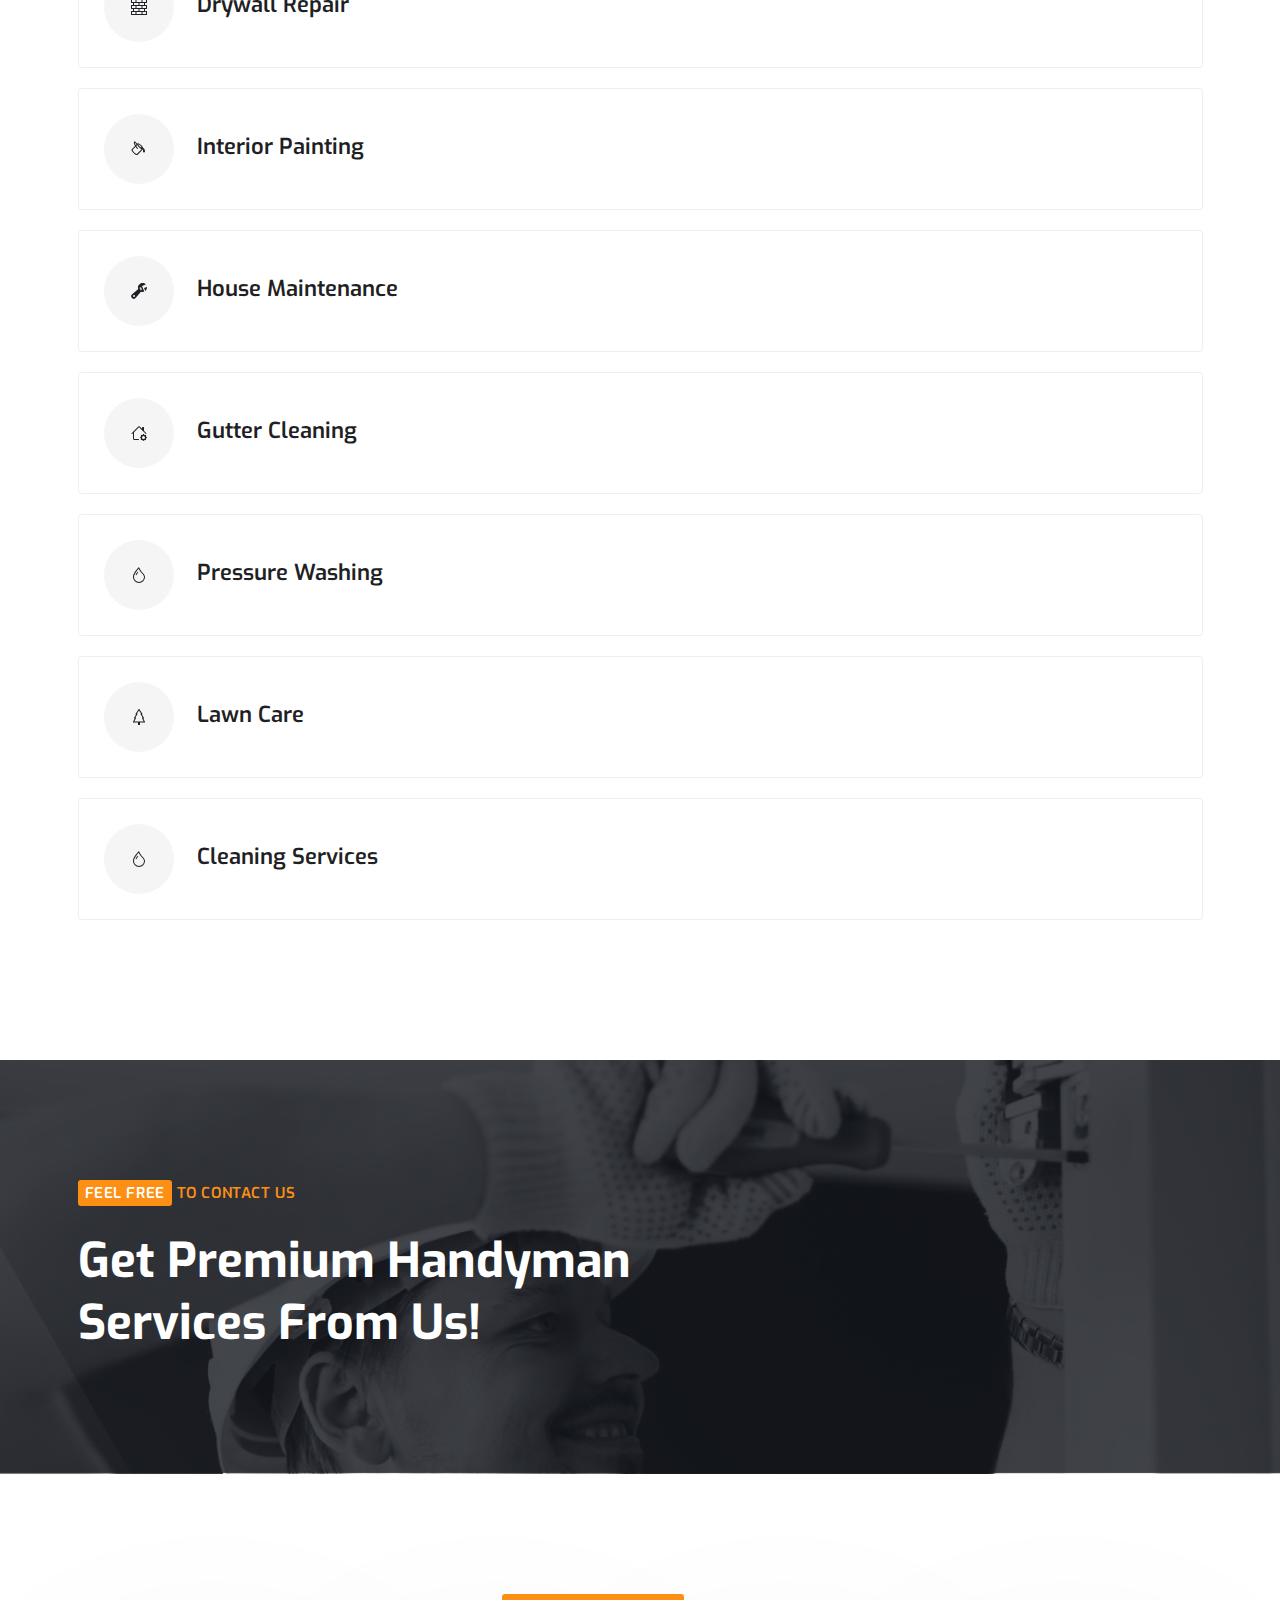
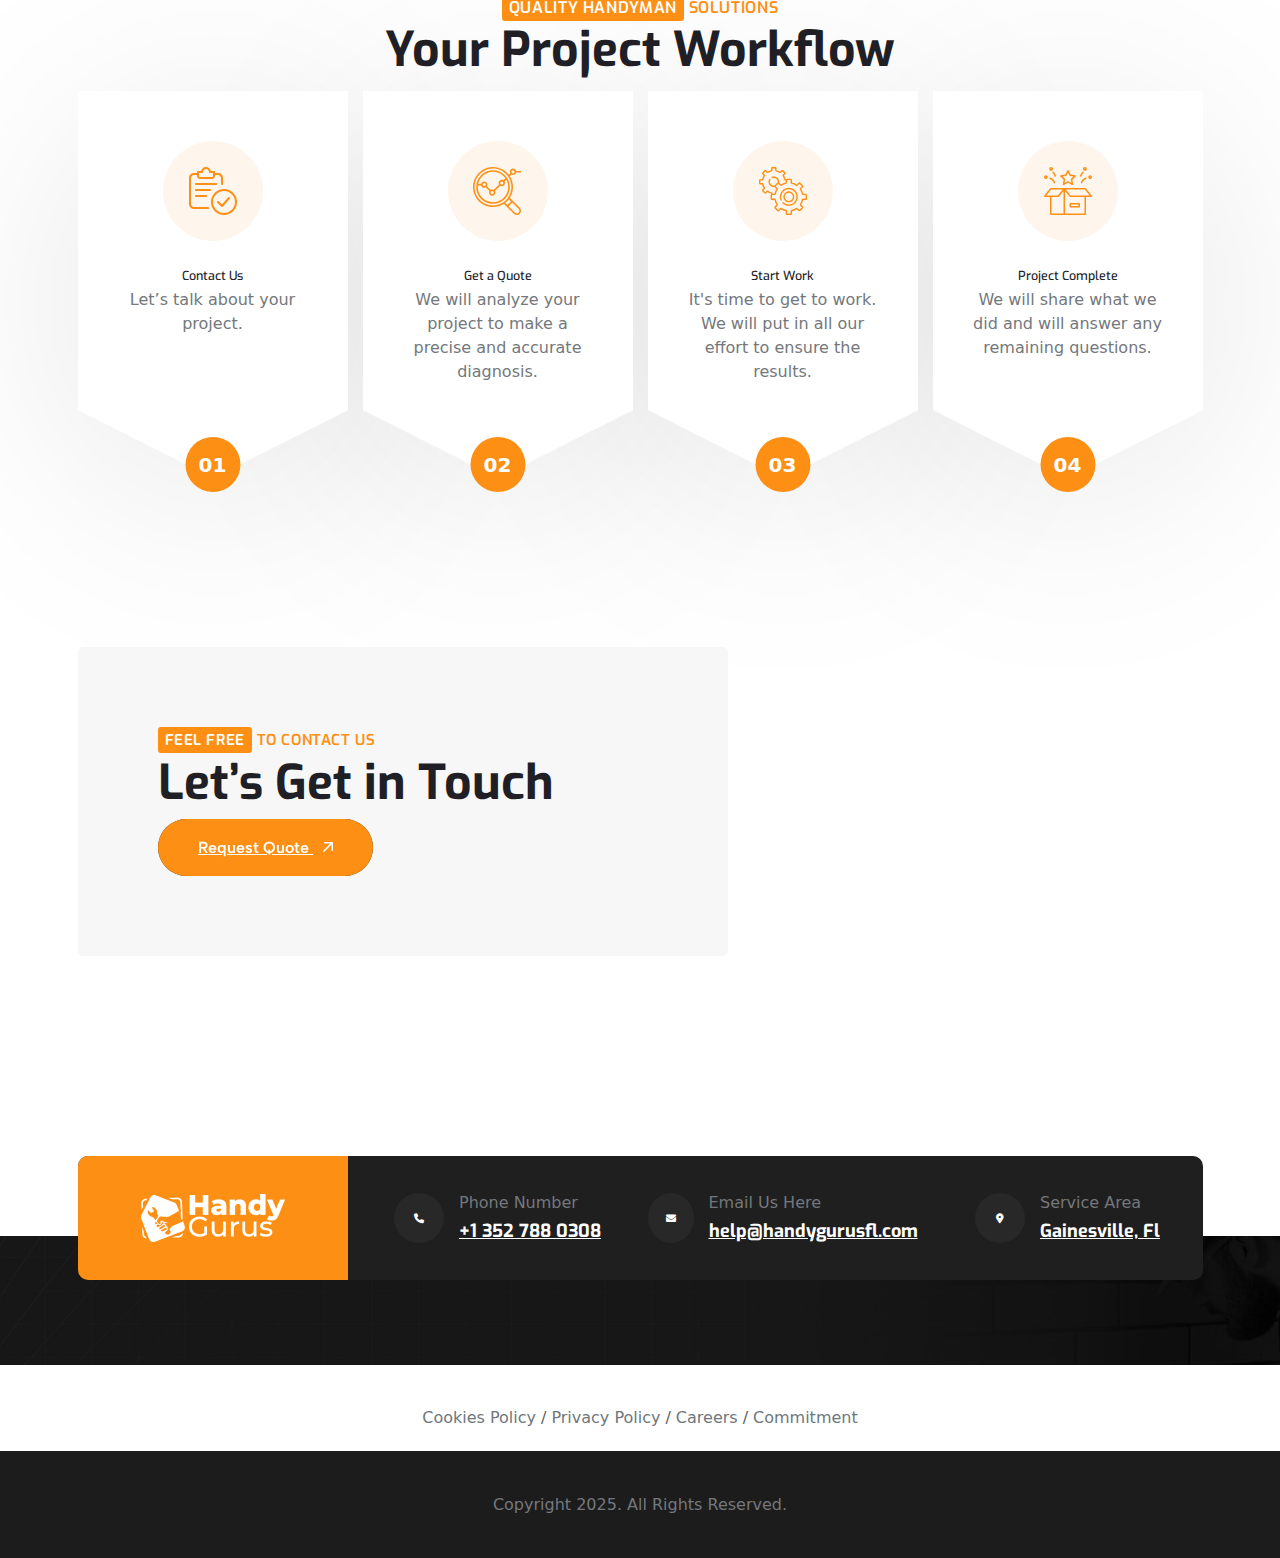
==== commit 9b97e6d4: "Add files via upload" ====
--- a/index.html
+++ b/index.html
@@ -52,7 +52,7 @@
 <div class="cookie-popup" id="cookiePopup">
     <p>
        We use cookies to enhance your experience. By continuing, you accept our
-        <a href="#" class="text-warning text-decoration-underline">Privacy Policy</a>.
+        <a href="cookiespolicy.html" class="text-warning text-decoration-underline" target="_blank">Privacy Policy</a>.
     </p>
     <button class="btn btn-success btn-sm" onclick="acceptCookies()">Acept</button>
 </div>
@@ -83,8 +83,9 @@
         <div class="container">
             <div class="row">
                 <div class="col-lg-12">
-                    <div class="header--one-main">
-                        <div class="row align-items-center header-top-one">
+                    <div class="header--one-main ">
+                        <div class="d-none d-sm-block">
+                            <div class="row align-items-center header-top-one  " >
                             <div class="col-lg-3">
                                 <a href="index.html" class="logo-area">
                                     <img src="assets/images/logo/logo-01.png" alt="logo-area">
@@ -121,6 +122,7 @@
                                     <!-- button area end -->
                                 </div>
                             </div>
+                        </div>
                         </div>
                         <div class="row">
                             <div class="col-lg-12">
@@ -274,6 +276,8 @@
                     </div>
                     <!-- cta wrapper area end -->
                 </div>
+
+
                 <div class="col-lg-6">
                     <!-- cta wrapper area start -->
                     <div class="cta-main-wrapper-one cta_primary">
@@ -282,6 +286,8 @@
                                 <path d="M12 13.5C11.2031 13.5 10.4062 13.2656 9.75 12.75L0 5.15625V15.75C0 17.0156 0.984375 18 2.25 18H21.75C22.9688 18 24 17.0156 24 15.75V5.15625L14.2031 12.75C13.5469 13.2656 12.75 13.5 12 13.5ZM0.75 3.84375L10.6875 11.5781C11.4375 12.1406 12.5156 12.1406 13.2656 11.5781L23.2031 3.84375C23.6719 3.46875 24 2.85938 24 2.25C24 1.03125 22.9688 0 21.75 0H2.25C0.984375 0 0 1.03125 0 2.25C0 2.85938 0.28125 3.46875 0.75 3.84375Z" fill="#FD8F14" />
                             </svg>
                         </div>
+
+
                         <div class="info-area">
                             <span>
                                 E-mail Us Anytime
@@ -591,7 +597,7 @@
                 </div>
             </div>
             <div class="row mt--5 g-24">
-                <div class="col-lg-3 col-md-6 col-sm-12 col-12">
+                <div class="col-lg-3 col-md-6 col-sm-12 col-12" style="margin-bottom: 50px;">
                     <!-- single working steps area -->
                     <div class="rts-single-working-process">
                         <div class="icon">
@@ -618,7 +624,8 @@
                     </div>
                     <!-- single working steps area end -->
                 </div>
-                <div class="col-lg-3 col-md-6 col-sm-12 col-12">
+                
+                <div class="col-lg-3 col-md-6 col-sm-12 col-12" style="margin-bottom: 50px;">
                     <!-- single working steps area -->
                     <div class="rts-single-working-process">
                         <div class="icon">
@@ -627,6 +634,8 @@
                                 <path d="M40.0163 8.0022C41.471 7.9967 42.7389 7.01085 43.1026 5.60231H48.016V4.00239H43.1026C42.7389 2.59385 41.471 1.608 40.0163 1.6025C38.2491 1.6025 36.8165 3.03513 36.8165 4.80235C36.8193 5.37182 36.976 5.9299 37.2701 6.41748L35.8645 7.82301C29.1393 -0.938688 16.5847 -2.58961 7.82301 4.13558C-0.938688 10.8608 -2.58961 23.4155 4.13558 32.1772C10.4837 40.4475 22.1203 42.4537 30.8712 36.7865L40.8563 46.7716C42.4941 48.4095 45.1494 48.4095 46.7872 46.7716C48.4251 45.1338 48.4251 42.4785 46.7872 40.8407L36.8021 30.8556C41.0878 24.2543 41.0878 15.7491 36.8021 9.14775L38.402 7.54782C38.8893 7.84201 39.4472 7.999 40.0163 8.0022ZM40.0163 3.20242C40.9 3.20242 41.6163 3.91869 41.6163 4.80235C41.6163 5.68601 40.9 6.40228 40.0163 6.40228C39.1327 6.40228 38.4164 5.68601 38.4164 4.80235C38.4164 3.91869 39.1328 3.20242 40.0163 3.20242ZM45.6561 41.9719C46.6806 42.9734 46.6993 44.6159 45.6978 45.6405C44.6962 46.665 43.0537 46.6837 42.0291 45.6822C42.015 45.6685 42.0013 45.6546 41.9874 45.6405L35.5477 39.2008L39.2164 35.5321L45.6561 41.9719ZM38.0852 34.401L34.4166 38.0696L32.2023 35.8553C32.3151 35.7689 32.4207 35.6737 32.5319 35.5849C32.6431 35.4961 32.7719 35.3898 32.8911 35.2898C33.0663 35.1426 33.239 34.9938 33.4086 34.841C33.4958 34.761 33.579 34.681 33.6646 34.601C33.9926 34.2938 34.3102 33.9762 34.6174 33.6482C34.6974 33.5626 34.7774 33.4794 34.8574 33.3922C35.0102 33.2227 35.159 33.0499 35.3062 32.8747C35.4065 32.7563 35.5048 32.6366 35.6013 32.5155C35.6893 32.4051 35.7845 32.2995 35.8709 32.1867L38.0852 34.401ZM34.983 30.6852C34.731 31.0372 34.471 31.3819 34.1966 31.7139C34.1166 31.8107 34.031 31.9043 33.9486 31.9995C33.7038 32.2843 33.451 32.5606 33.1903 32.8283C33.0767 32.9456 32.9612 33.0611 32.8439 33.1747C32.5772 33.4354 32.301 33.6882 32.0151 33.933C31.9199 34.013 31.8263 34.1002 31.7295 34.181C31.3975 34.4554 31.0527 34.7154 30.7008 34.9674C22.4195 40.8836 10.9102 38.9664 4.99394 30.6852C-0.922288 22.4039 0.994924 10.8946 9.27614 4.97834C17.5574 -0.937888 29.0667 0.979225 34.983 9.26055C39.5609 15.6685 39.5609 24.2773 34.983 30.6852Z" fill="#FD8F14" />
                             </svg>
                         </div>
+
+
                         <div class="content">
                             <h5 class="title">Get a Quote</h5>
                             <p class="disc">
@@ -639,7 +648,7 @@
                     </div>
                     <!-- single working steps area end -->
                 </div>
-                <div class="col-lg-3 col-md-6 col-sm-12 col-12">
+                <div class="col-lg-3 col-md-6 col-sm-12 col-12" style="margin-bottom: 50px;">
                     <!-- single working steps area -->
                     <div class="rts-single-working-process">
                         <div class="icon">
@@ -661,7 +670,7 @@
                     </div>
                     <!-- single working steps area end -->
                 </div>
-                <div class="col-lg-3 col-md-6 col-sm-12 col-12">
+                <div class="col-lg-3 col-md-6 col-sm-12 col-12" style="margin-bottom: 50px;">
                     <!-- single working steps area -->
                     <div class="rts-single-working-process">
                         <div class="icon">
